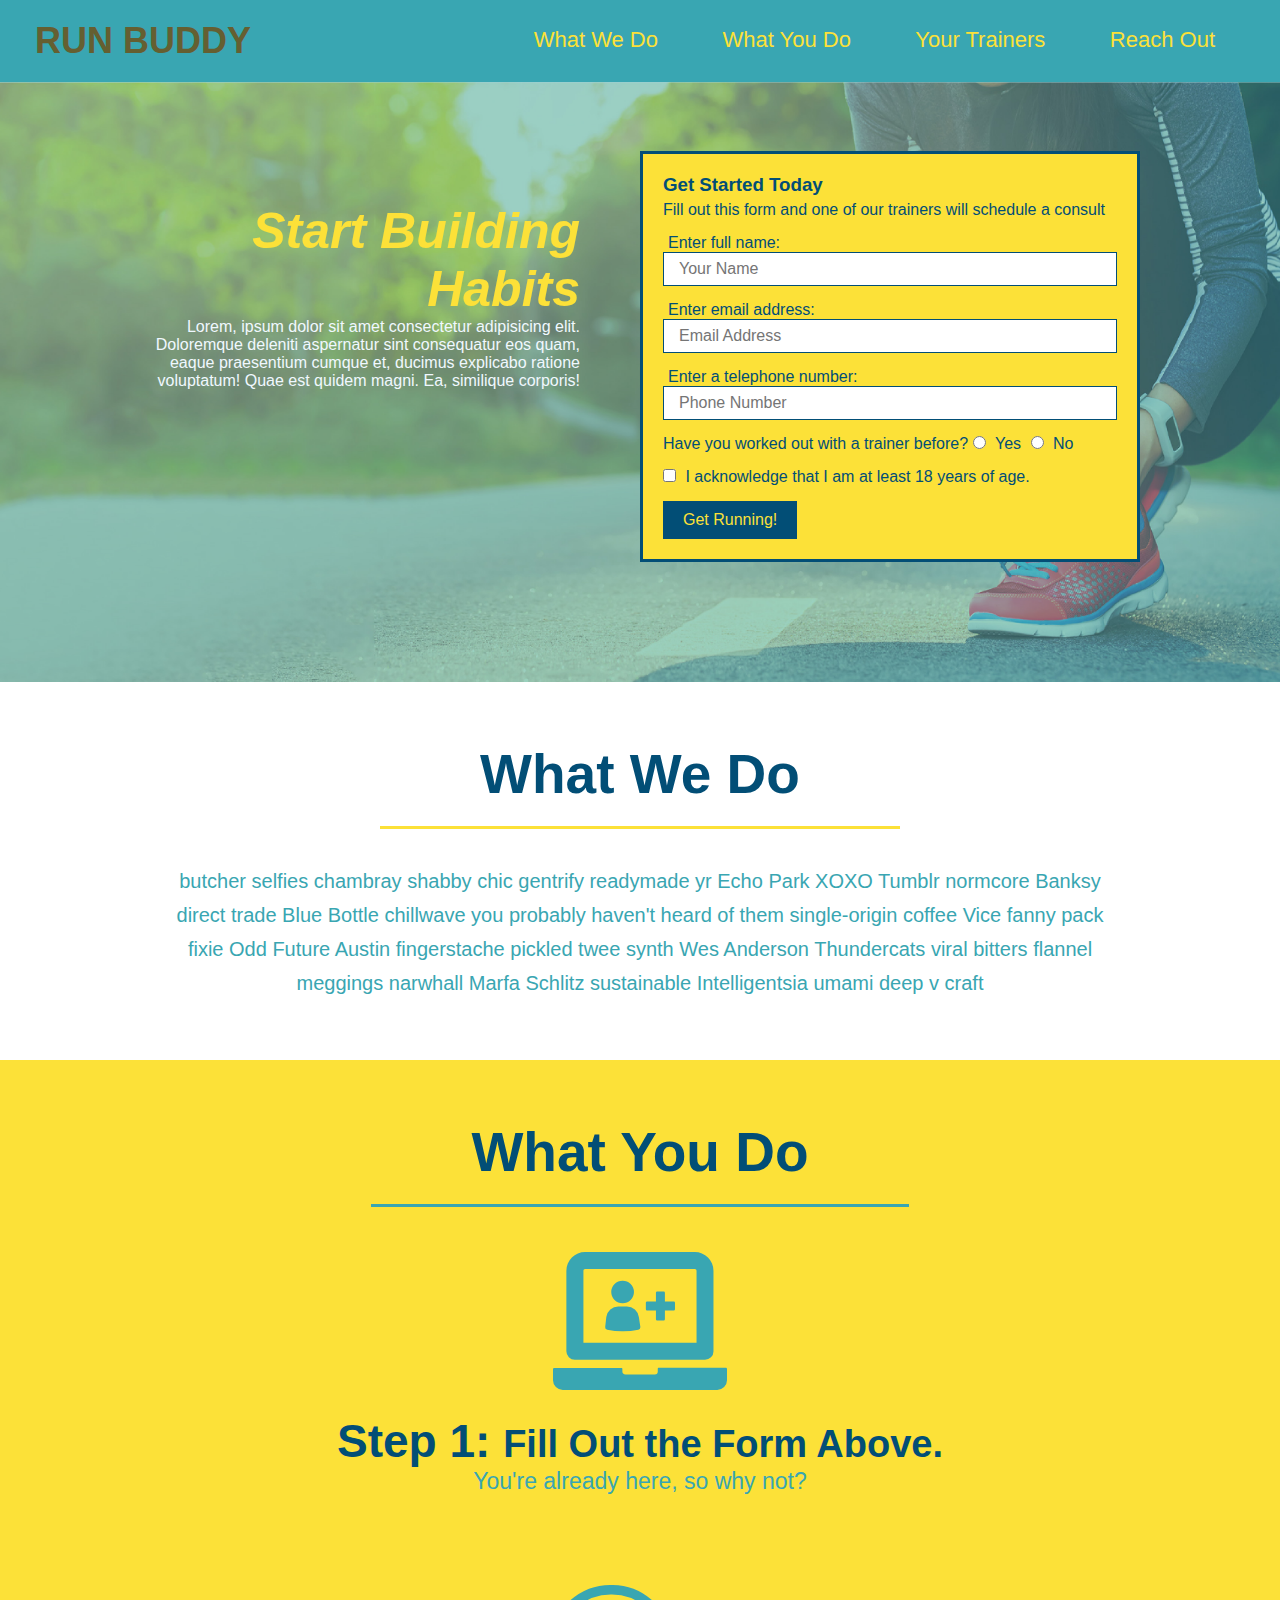
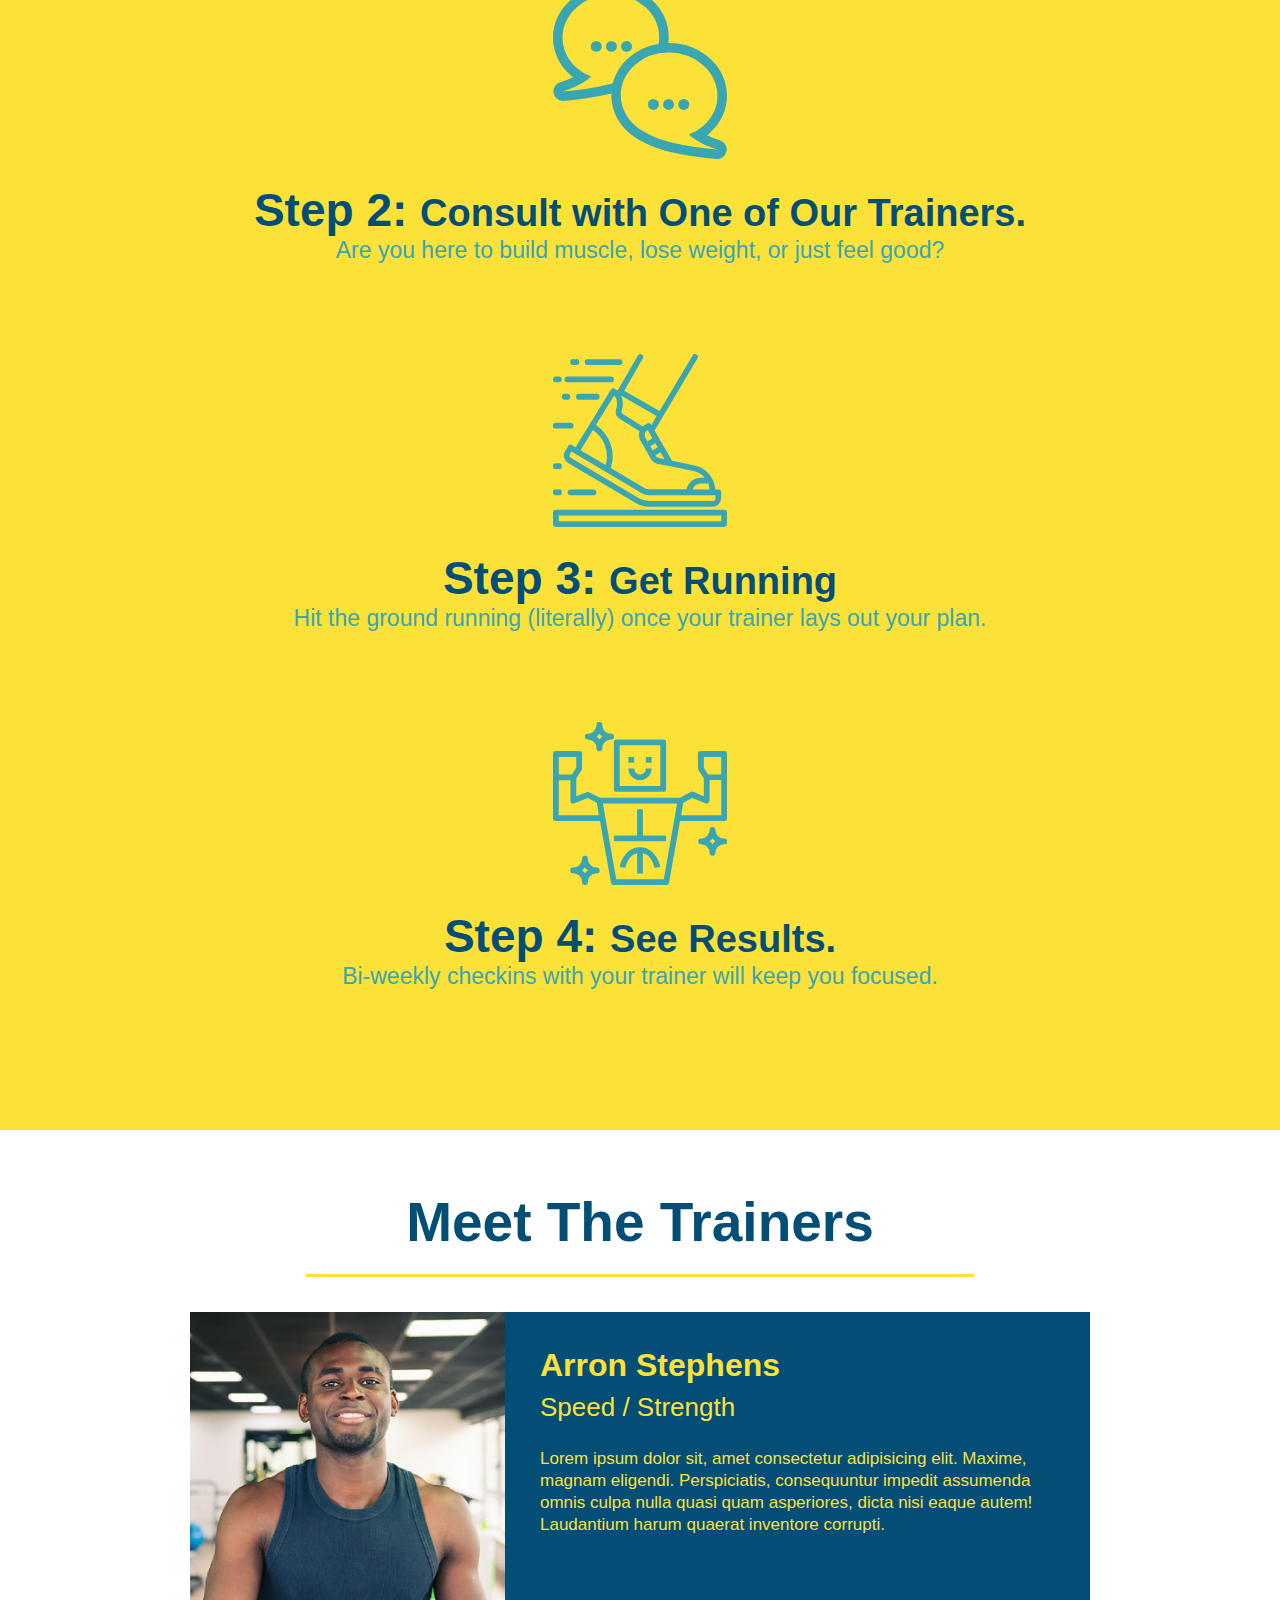
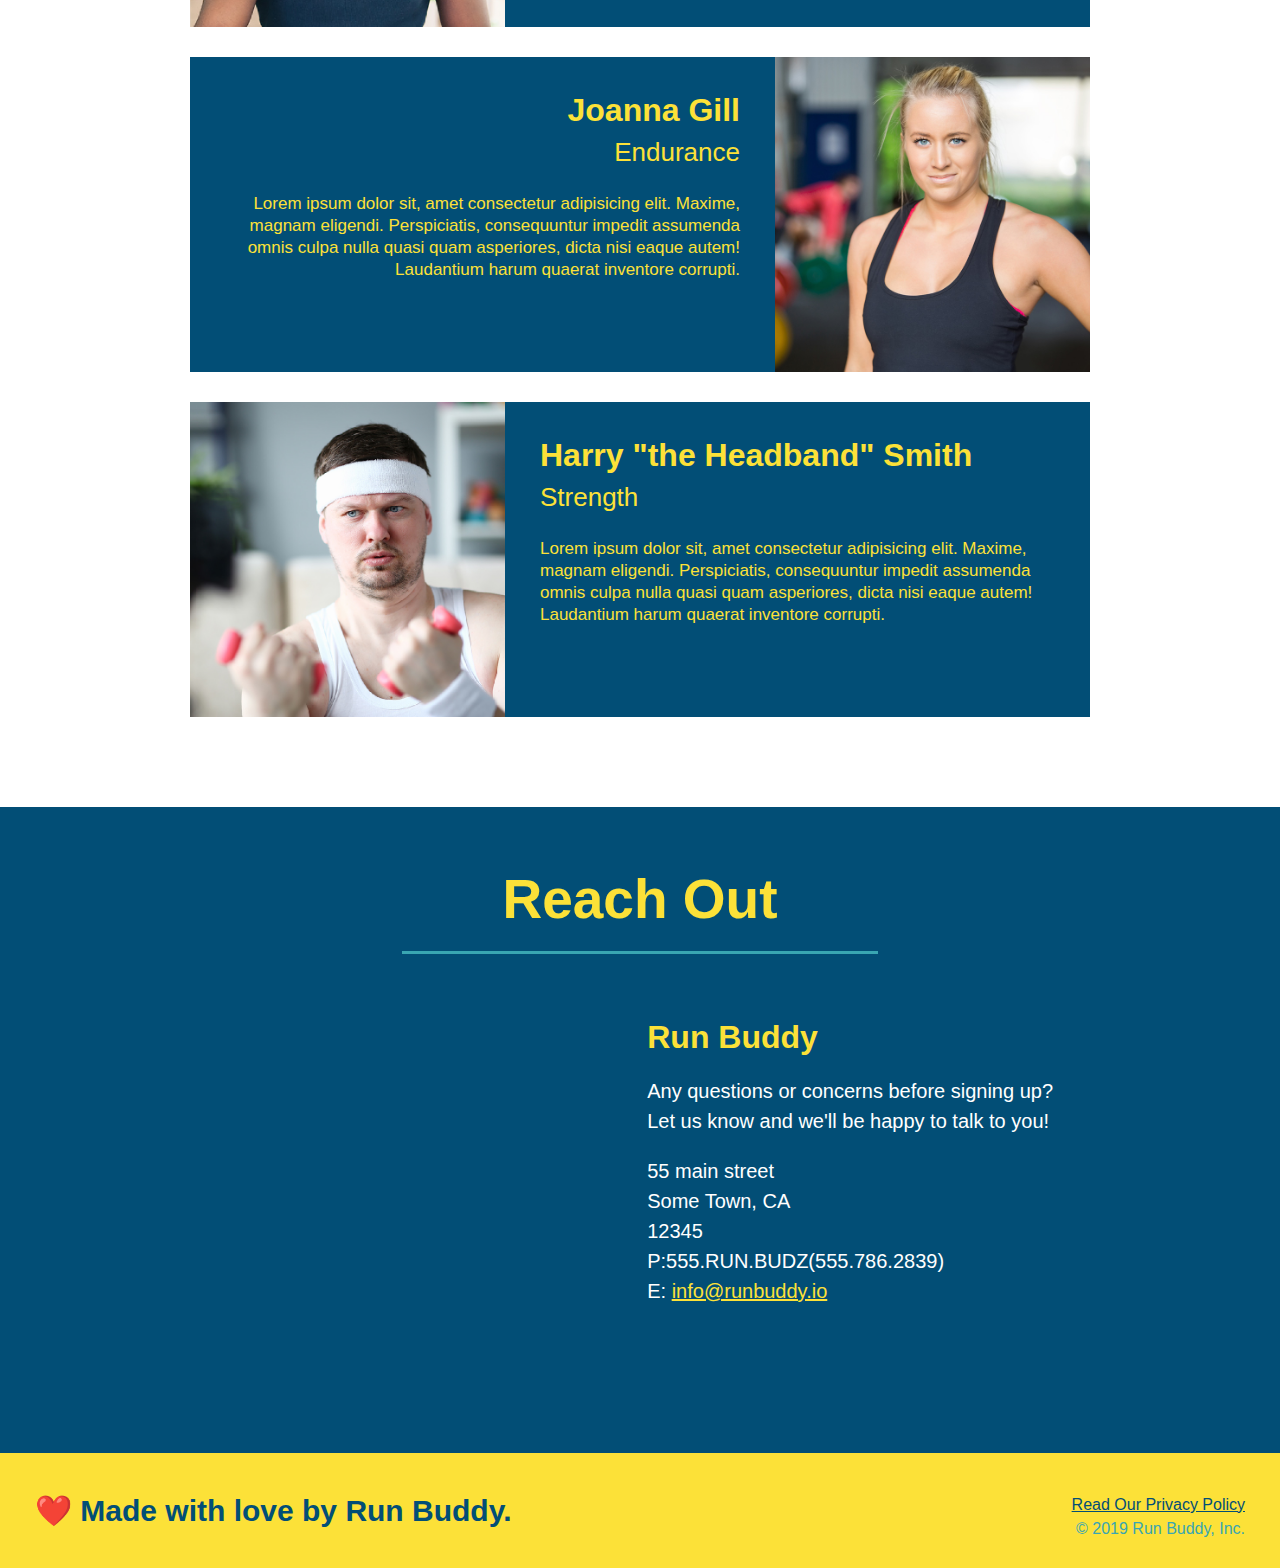
==== index.html @ 9326f119 "add content to hero, replace image" ====
<!DOCTYPE html>
<html lang="en">
    <head>
        <meta charset="UTF-8" />
        <title>Run Buddy Run</title>
        <link rel="stylesheet", href="./assets/css/style.css" />
    </head>
    <body>
        <!--navigation-->
        <header>
            <h1 >RUN BUDDY</a>
            </h1>
            <nav>
                <!--Unordered list element-->
                <ul>
                    <!--List item element-->
                    <li>
                        <a href="#what-we-do">What We Do</a>
                    </li>
                    <li>
                        <a href="#what-you-do">What You Do</a>
                    </li>
                    <li>
                        <a href="#your-trainers">Your Trainers</a>
                    </li>
                    <li>
                        <a href="#reach-out">Reach Out</a>
                    </li>
                </ul>
            </nav>
        </header>

        <!--hero/jumbotron-->
        <section class="hero">
            <!--hero text-->
            <section class="hero-text">
                <h2>Start Building Habits</h2>
                <p>
                    Lorem, ipsum dolor sit amet consectetur adipisicing elit. Doloremque deleniti aspernatur sint consequatur eos quam, eaque praesentium cumque et, ducimus explicabo ratione voluptatum! Quae est quidem magni. Ea, similique corporis!
                </p>
            </section>
            <div class="hero-form">
                <h3>Get Started Today</h3>
                <p>Fill out this form and one of our trainers will schedule a consult</p>
            <!--Add form element-->
            <form>
                <label for="name">Enter full name:</label>
                <input class="form-input" type="text" placeholder="Your Name" name="name" id="name"/>
                <label for="email">Enter email address:</label>
                <input class="form-input" type="email" placeholder="Email Address" name="email" id="email"/>
                <label for="phone">Enter a telephone number:</label>
                <input class="form-input" type="tel" placeholder="Phone Number" name="phone" id="phone"/>
                <p>
                    Have you worked out with a trainer before?
                    <input type="radio" name="trainer-confirm" id="trainer-yes"/>
                    <label for="trainer-yes">Yes</label>
                    <input type="radio" name="trainer-confirm" id="trainer-no"/>
                    <label for="trainer-no">No</label>
                </p>
                <p>
                    <input type="checkbox" name="18-confirm" id="18-confirm"/>
                    <label for="18-confirm">I acknowledge that I am at least 18 years of age.</label>
                </p>
                <button type="submit">
                    Get Running!
                </button>
            </form>
            </div>
        </section>

        <!--"what we do section"-->
        <section id="what-we-do" class="intro">
            <h2 class="section-title primary-border">What We Do</h2>
            <p>
                butcher selfies chambray shabby chic gentrify readymade yr Echo Park XOXO Tumblr normcore Banksy direct trade Blue Bottle chillwave you probably haven't heard of them single-origin coffee Vice fanny pack fixie Odd Future Austin fingerstache pickled twee synth Wes Anderson Thundercats viral bitters flannel meggings narwhall Marfa Schlitz sustainable Intelligentsia umami deep v craft
            </p>
        </section>

        <!--"what you do section"-->
        <section id="what-you-do" class="steps">
            <h2 class="section-title secondary-border">What You Do</h2>
 
            <div>
                <img src="./assets/images/step-1.svg" alt=""/>
                <h3>Step 1: <span>Fill Out the Form Above.</span></h3>
                <p>You're already here, so why not?</p>
            </div>

            <div>
                <img src="./assets/images/step-2.svg" alt=""/>
                <h3>Step 2: <span>Consult with One of Our Trainers.</span></h3>
                <p>Are you here to build muscle, lose weight, or just feel good?</p>
            </div>

            <div>
                <img src="./assets/images/step-3.svg" alt="" />
                <h3>Step 3: <span>Get Running</span></h3>
                <p>Hit the ground running (literally) once your trainer lays out your plan.</p>
            </div>

            <div>
                <img src="./assets/images/step-4.svg" alt=""/>
                <h3>Step 4: <span>See Results.</span></h3>
                <p>Bi-weekly checkins with your trainer will keep you focused.</p>
            </div>
        </section>        

        <!-- "meet the trainers" section-->
        <section id="your-trainers" class="trainers">
            <h2 class="section-title primary-border">Meet The Trainers</h2>
            <!--first trainer bio-->
            <article class="trainer">
                <img src="./assets/images/trainer-1.jpg" alt="Arron Stephens in his workout clothes, ready to pump iron" />
                <div class="trainer-bio text-left">
                    <h3>Arron Stephens</h3>
                    <h4>Speed / Strength</h4>
                    <p>
                        Lorem ipsum dolor sit, amet consectetur adipisicing elit. Maxime, magnam eligendi. Perspiciatis, consequuntur impedit assumenda omnis culpa nulla quasi quam asperiores, dicta nisi eaque autem! Laudantium harum quaerat inventore corrupti.
                    </p>
                </div>
            </article>
            <!--second trainer bio-->
            <article class="trainer">
                <div class="trainer-bio text-right">
                    <h3>Joanna Gill</h3>
                    <h4>Endurance</h4>
                    <p>
                        Lorem ipsum dolor sit, amet consectetur adipisicing elit. Maxime, magnam eligendi. Perspiciatis, consequuntur impedit assumenda omnis culpa nulla quasi quam asperiores, dicta nisi eaque autem! Laudantium harum quaerat inventore corrupti.
                    </p>
                </div>
                <img src="./assets/images/trainer-2.jpg" alt="Joanna Gill cooling off after a workout" />
            </article>
            <!--third trainer bio-->
            <article class="trainer">
                <img src="./assets/images/trainer-3.jpg" alt="Harry Smith wearing a headband and lifting comically small pink weights." />
                <div class="trainer-bio text-left">
                    <h3>Harry "the Headband" Smith</h3>
                    <h4>Strength</h4>
                    <p>
                        Lorem ipsum dolor sit, amet consectetur adipisicing elit. Maxime, magnam eligendi. Perspiciatis, consequuntur impedit assumenda omnis culpa nulla quasi quam asperiores, dicta nisi eaque autem! Laudantium harum quaerat inventore corrupti.
                    </p>
                </div>
            </article>                           
        </section>

        <!--"reach out section"-->
        <section id="reach-out" class = "contact">
            <h2 class="section-title secondary-border">Reach Out</h2>
                <div class="contact-info">
                    <iframe src="https://www.google.com/maps/embed?pb=!1m18!1m12!1m3!1d3147.1079747227936!2d-120.42364418397035!3d37.92790791110593!2m3!1f0!2f0!3f0!3m2!1i1024!2i768!4f13.1!3m3!1m2!1s0x8090c49129b6ac57%3A0xb56c7eb95a2cd8bd!2sMain%20St%2C%20California%2095327!5e0!3m2!1sen!2sus!4v1616426329495!5m2!1sen!2sus"
                    width="600"
                    height="450"
                    style="border:0;"
                    allowfullscreen=""
                    loading="lazy"
                    class="float-left">
                    </iframe>
                    <div class="contact-info">
                        <h3>Run Buddy</h3>
                        <p>
                            Any questions or concerns before signing up?
                            <br/>
                            Let us know and we'll be happy to talk to you!
                        </p>
                        <address>
                            55 main street <br/>
                            Some Town, CA <br/>
                            12345<br/>
                            P:555.RUN.BUDZ(555.786.2839)<br/>
                            E: <a href="mailto:info@runbuddy.io">info@runbuddy.io</a>
                        </address>
                    </div>
                </div>
        </section>

        <!--footer-->
        <footer>
            <h2>❤️ Made with love by Run Buddy.</h2>
            <div>
                <a href="./privacy-policy.html">Read Our Privacy Policy</a><br />
                &copy; 2019 Run Buddy, Inc.
            </div>
        </footer>
    </body>
</html>
---- assets/css/style.css ----
*{
    margin: 0;
    padding: 0;
    box-sizing: border-box;
}

body{
    color: #39a6b2;
    font-family: Arial, Helvetica, sans-serif;
}

/* apply styles to <header> */
    header{
        padding:20px 35px;
        background-color: #39a6b2;
    }


    header h1{
        font-weight: bold;
        font-size: 36px;
        color: #655f31;
        margin: 0;
        display: inline;
    }

    header a{
        text-decoration: none;
        color: #fce138;
    }

    header nav{
        float: right;
        margin: 7px 0;
    }

    header nav ul li{
        display: inline;
    }

    header nav ul li a{
        margin: 0 30px;
        font-weight: lighter;
        font-size: 22px;
    }

/* footer styling */
footer{
    background: #fce138;
    width: 100%;
    padding: 40px 35px;
}

footer h2 {
    display: inline;
    color: #024e76;
    font-size: 30px;
    margin: 0;
}

footer div {
    float: right;
    line-height: 1.5;
    text-align: right;
}

footer a {
    color: #024e76;
}

/*section style changes */
section {
    padding: 60px;
}

/* Hero Style Start */
.hero {
    background-image: url("../images/flipped-hero-image.jpg");
    height: 600px;
    background-size: cover;
    background-position: center;
    position: relative;
}
/* Hero Style End */

/* Hero Text */
.hero-text{
    float: left;
    width: 50%;
    text-align: right;
    margin-right: 70px;
}

.hero-text h2{
    color:#fce138;
    font-size: 50px;
    font-style: italic;
}

.hero-text p{
    color:aliceblue;
}

/* Hero form style */
.hero-form {
    width: 500px;
    padding: 20px;
    color: #024e76;
    background-color: #fce138;
    border: solid 3px #024e76;
    position: absolute;
    bottom: 120px;
    right: 140px;
}

.hero-form p{
    margin: 5px 0 15px 0;
}

.form-input{
    display: block;
    border: 1px solid #024e76;
    padding: 7px 15px;
    font-size: 16px;
    color: #024e76;
    width: 100%;
    margin-bottom: 15px;
}

.hero-form label{
    margin: 0 5px;
}

.hero-form button{
    padding: 10px 20px;
    border: none;
    font-size: 16px;
    color: #fce138;
    background-color: #024e76;
}

.intro {
    text-align: center;
}

.intro p{
    line-height: 1.7;
    color: #39a6b2;
    width: 80%;
    font-size: 20px;
    margin: 0 auto;
}

.steps {
    text-align: center;
    background: #fce138;
}

.steps div{
    margin-bottom: 80px;
}

.steps img{
    width: 15%;
    margin: 10px 0;
}

.steps h3{
    color: #024e76;
    font-size: 46px;
    margin-top: 10px;
}

.steps p{
    color: #39a6b2;
    font-size: 23px;
}

.steps span {
    font-size: 38px;
}

.section-title {
    font-size: 55px;
    color: #024e76;
    margin-bottom: 35px;
    padding: 0 100px 20px 100px;
    border-bottom: 3px solid;
    display: inline-block;
}

.primary-border{
    border-color: #fce138;
}

.secondary-border{
    border-color: #39a6b2;
}

.trainers {
    text-align: center;
}

.trainer {
    width: 900px;
    margin: 0 auto 30px auto;
    background: #024e76;
    color: #fce138;
    overflow: auto;
}

.trainer img{
    width: 35%;
    float: left;
}

.trainer-bio {
    padding: 35px;
    float: left;
    width: 65%;
}

.text-left {
    text-align: left;
}

.text-right {
    text-align: right;
}

.trainer-bio h3 {
    font-size: 32px;
    margin-bottom: 8px;
}

.trainer-bio h4 {
    font-weight: lighter;
    font-size: 26px;
    margin-bottom: 25px;
}

.trainer-bio p {
    font-size: 17px;
    line-height: 1.3;
}

/*reach out style start*/
.contact{ 
    background-color: #024e76;
    text-align: center;
}

.contact h2{
    color: #fce138;
}

.contact-info iframe{
    width: 400px;
    height: 400px;
}

.contact-info div{
    width: 450px;
    display: inline-block;
    vertical-align: top;
    text-align: left;
    margin: 30px 0 0 60px;
    color: white;
}

.contact-info h3{
    color: #fce138;
    font-size: 32px;
}

.contact-info p, address{
    margin: 20px 0;
    line-height: 1.5;
    font-size: 20px;
    font-style: normal;
}

.contact-info a{
    color: #fce138;
}

/*Reach out style end
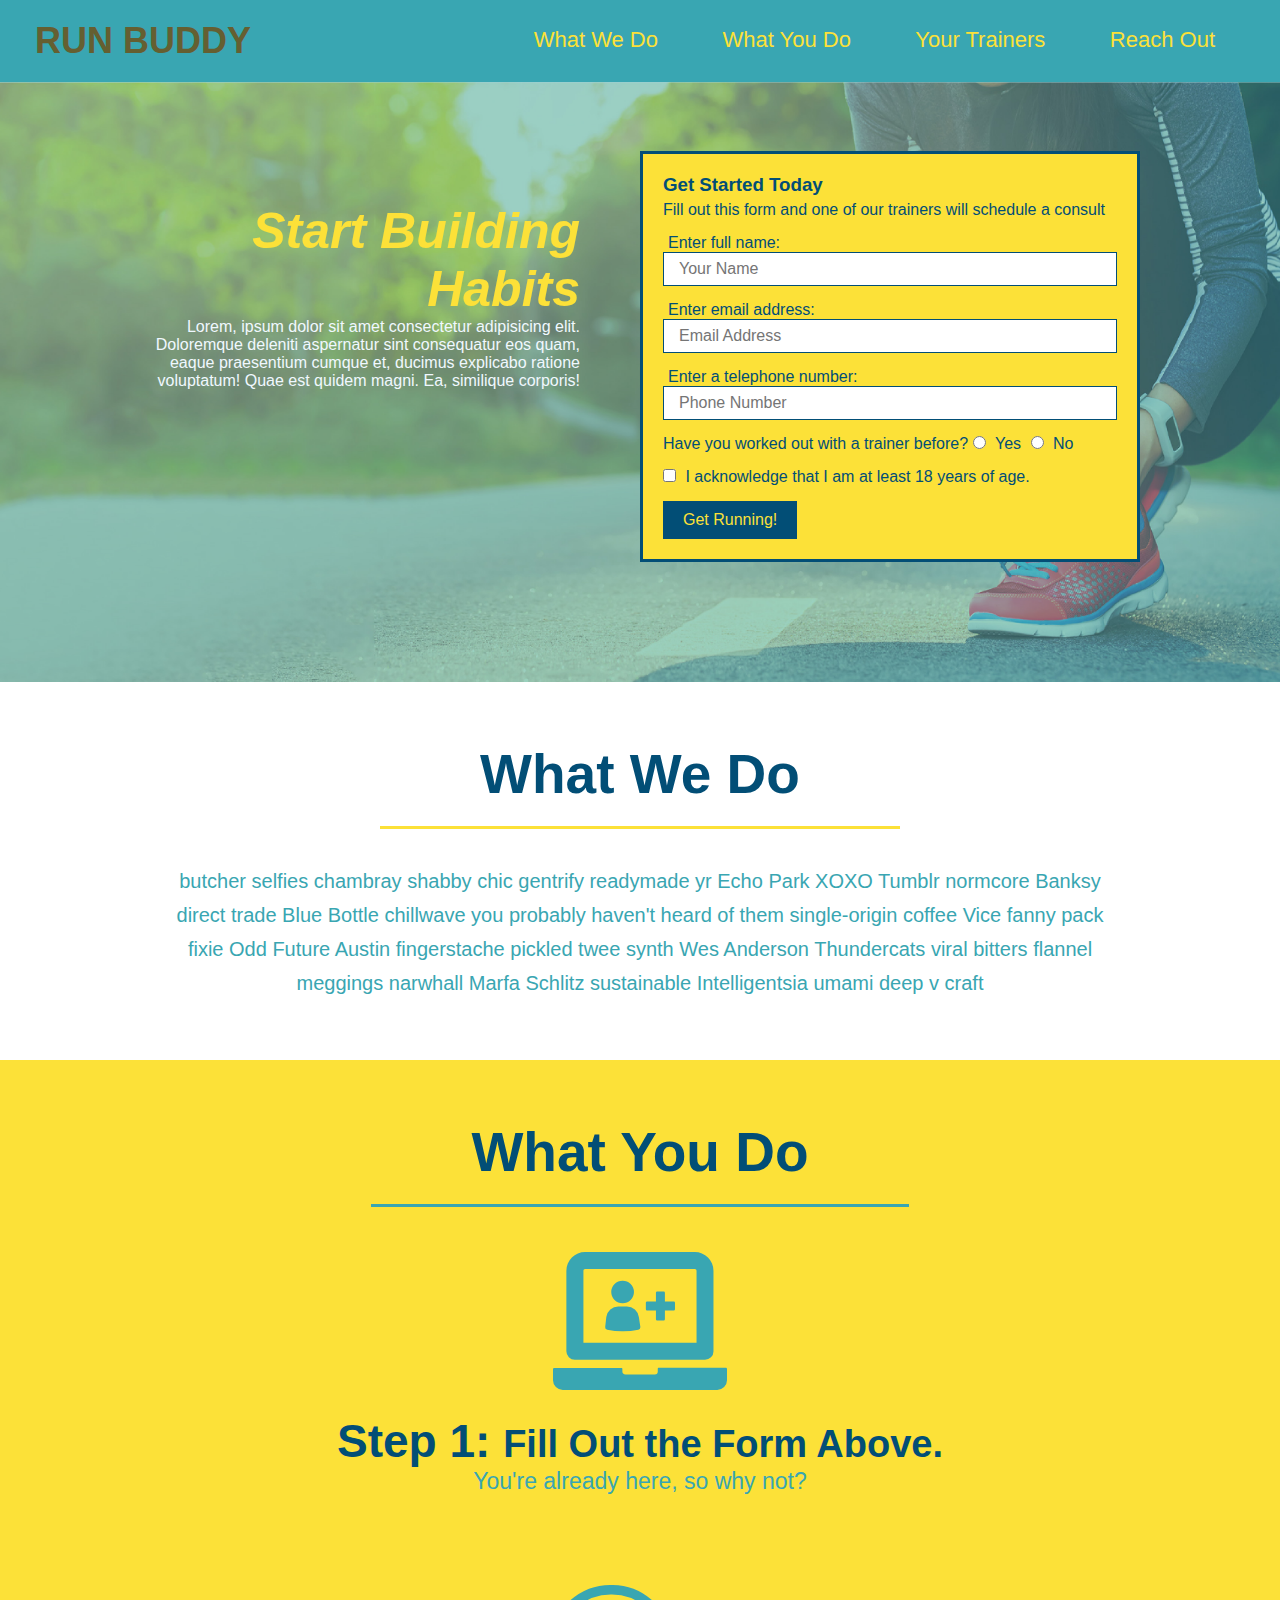
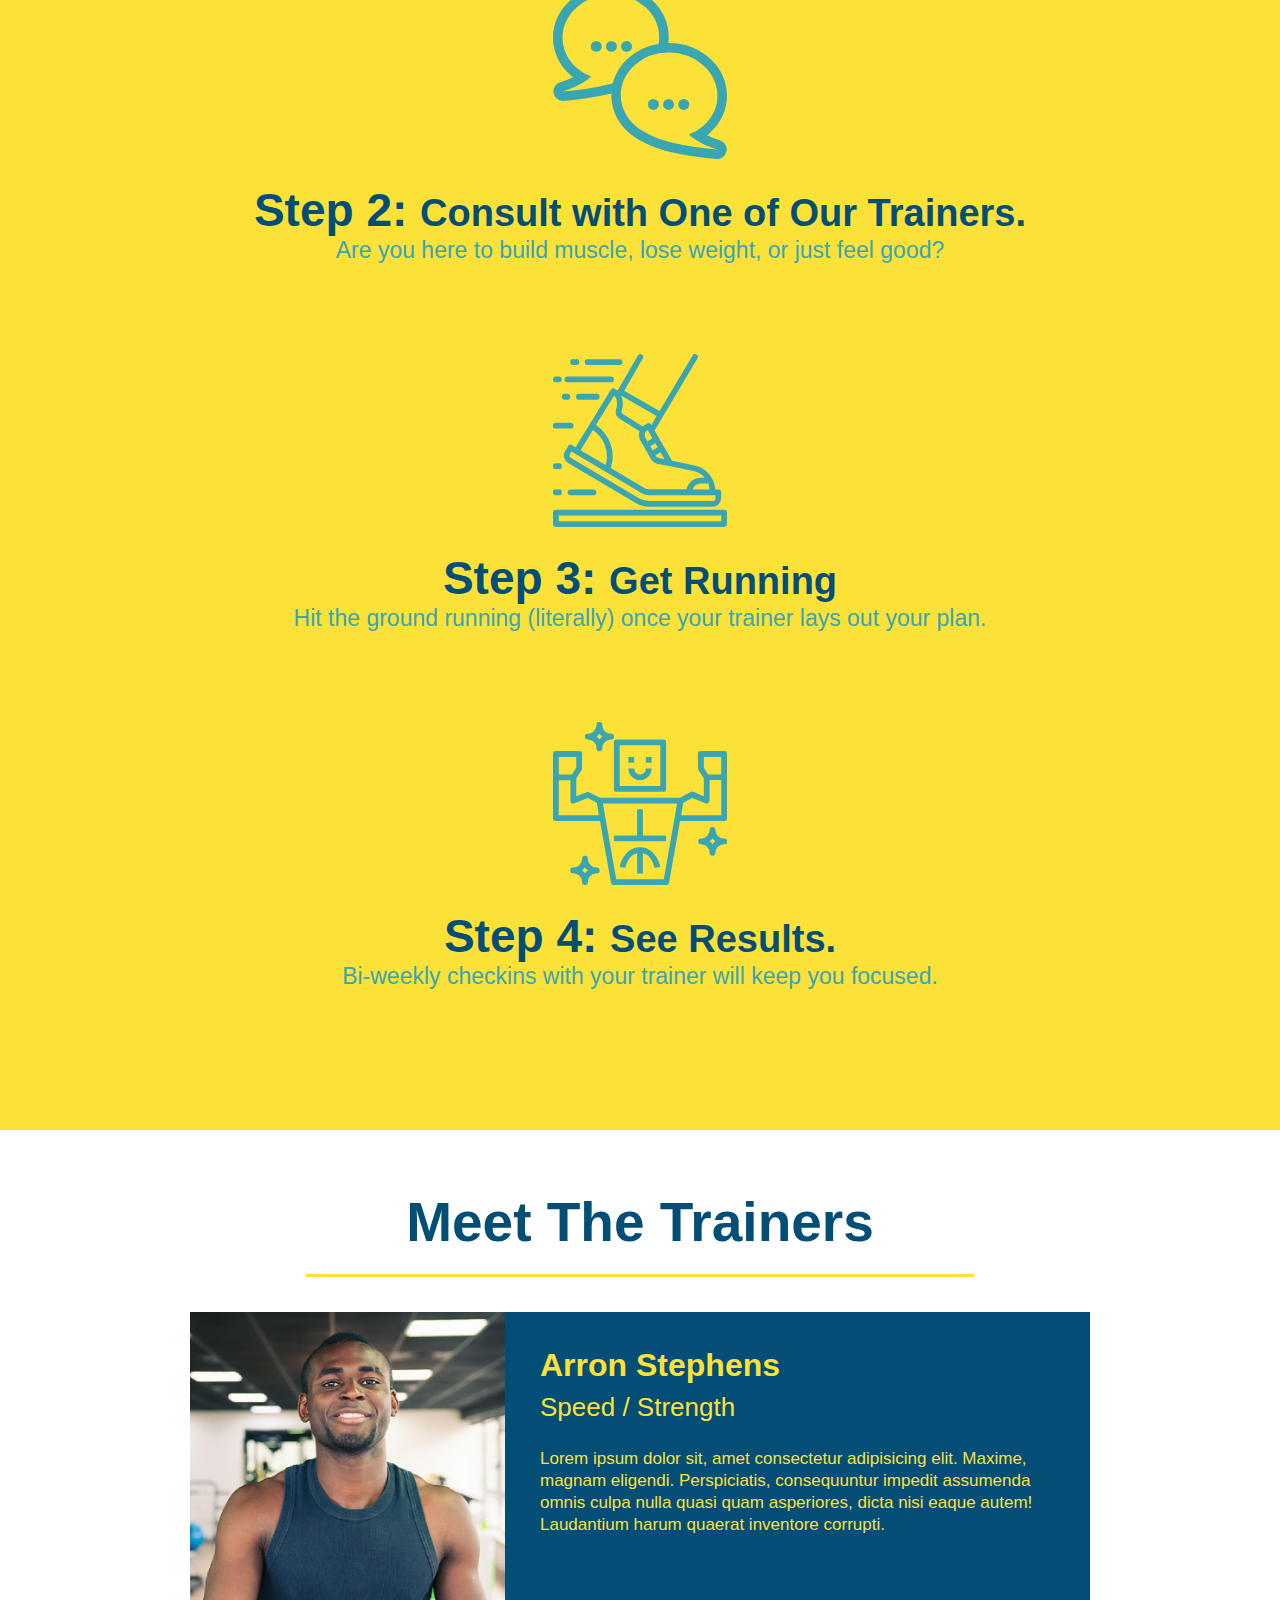
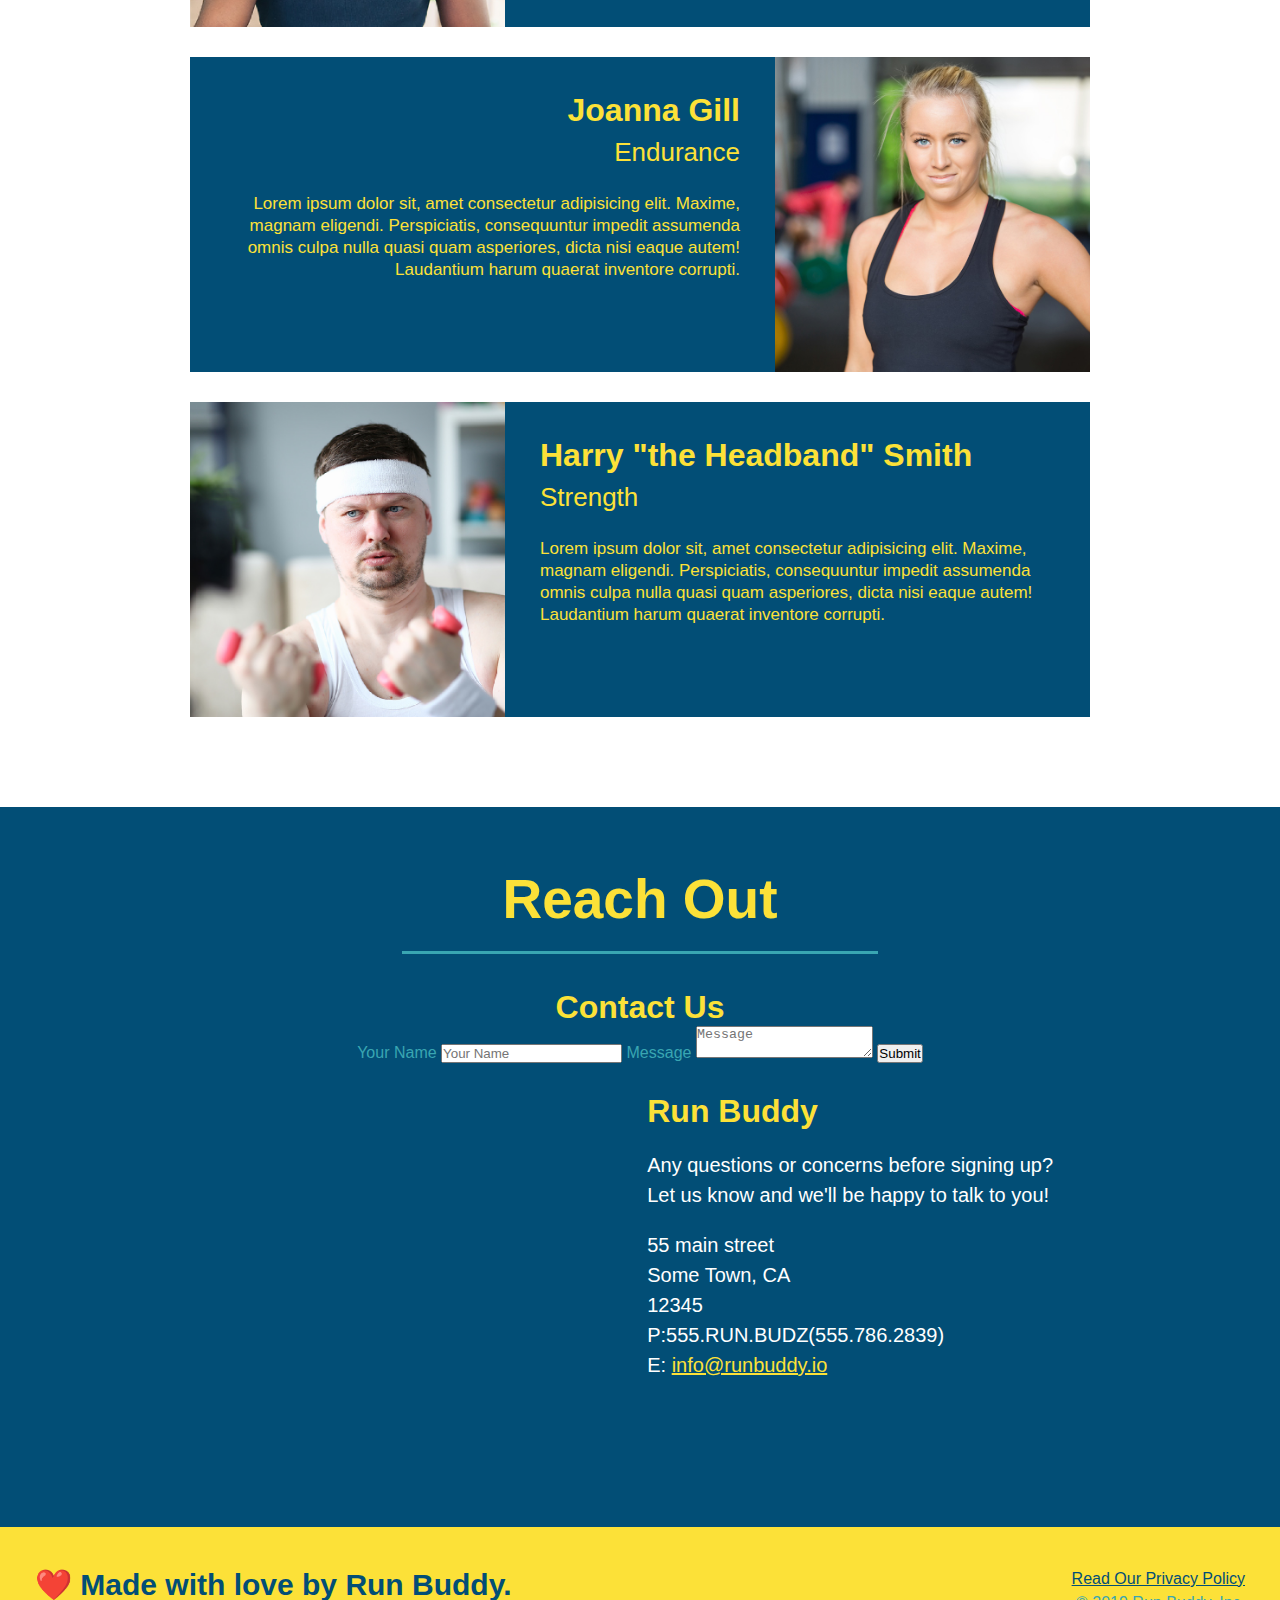
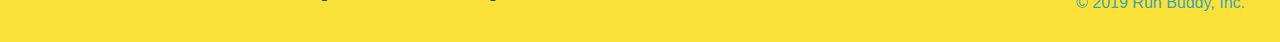
==== commit 0d14de4a: "add contact form" ====
--- a/index.html
+++ b/index.html
@@ -147,6 +147,16 @@
         <section id="reach-out" class = "contact">
             <h2 class="section-title secondary-border">Reach Out</h2>
                 <div class="contact-info">
+                    <h3>Contact Us</h3>
+                    <form>
+                        <label for="contact-name">Your Name</label>
+                        <input type="text" id="contact-name" placeholder="Your Name"/>
+
+                        <label for="contact-message">Message</label>
+                        <textarea id="contact-message" placeholder="Message"></textarea>
+
+                        <button type="submit">Submit</button>
+                    </form>
                     <iframe src="https://www.google.com/maps/embed?pb=!1m18!1m12!1m3!1d3147.1079747227936!2d-120.42364418397035!3d37.92790791110593!2m3!1f0!2f0!3f0!3m2!1i1024!2i768!4f13.1!3m3!1m2!1s0x8090c49129b6ac57%3A0xb56c7eb95a2cd8bd!2sMain%20St%2C%20California%2095327!5e0!3m2!1sen!2sus!4v1616426329495!5m2!1sen!2sus"
                     width="600"
                     height="450"
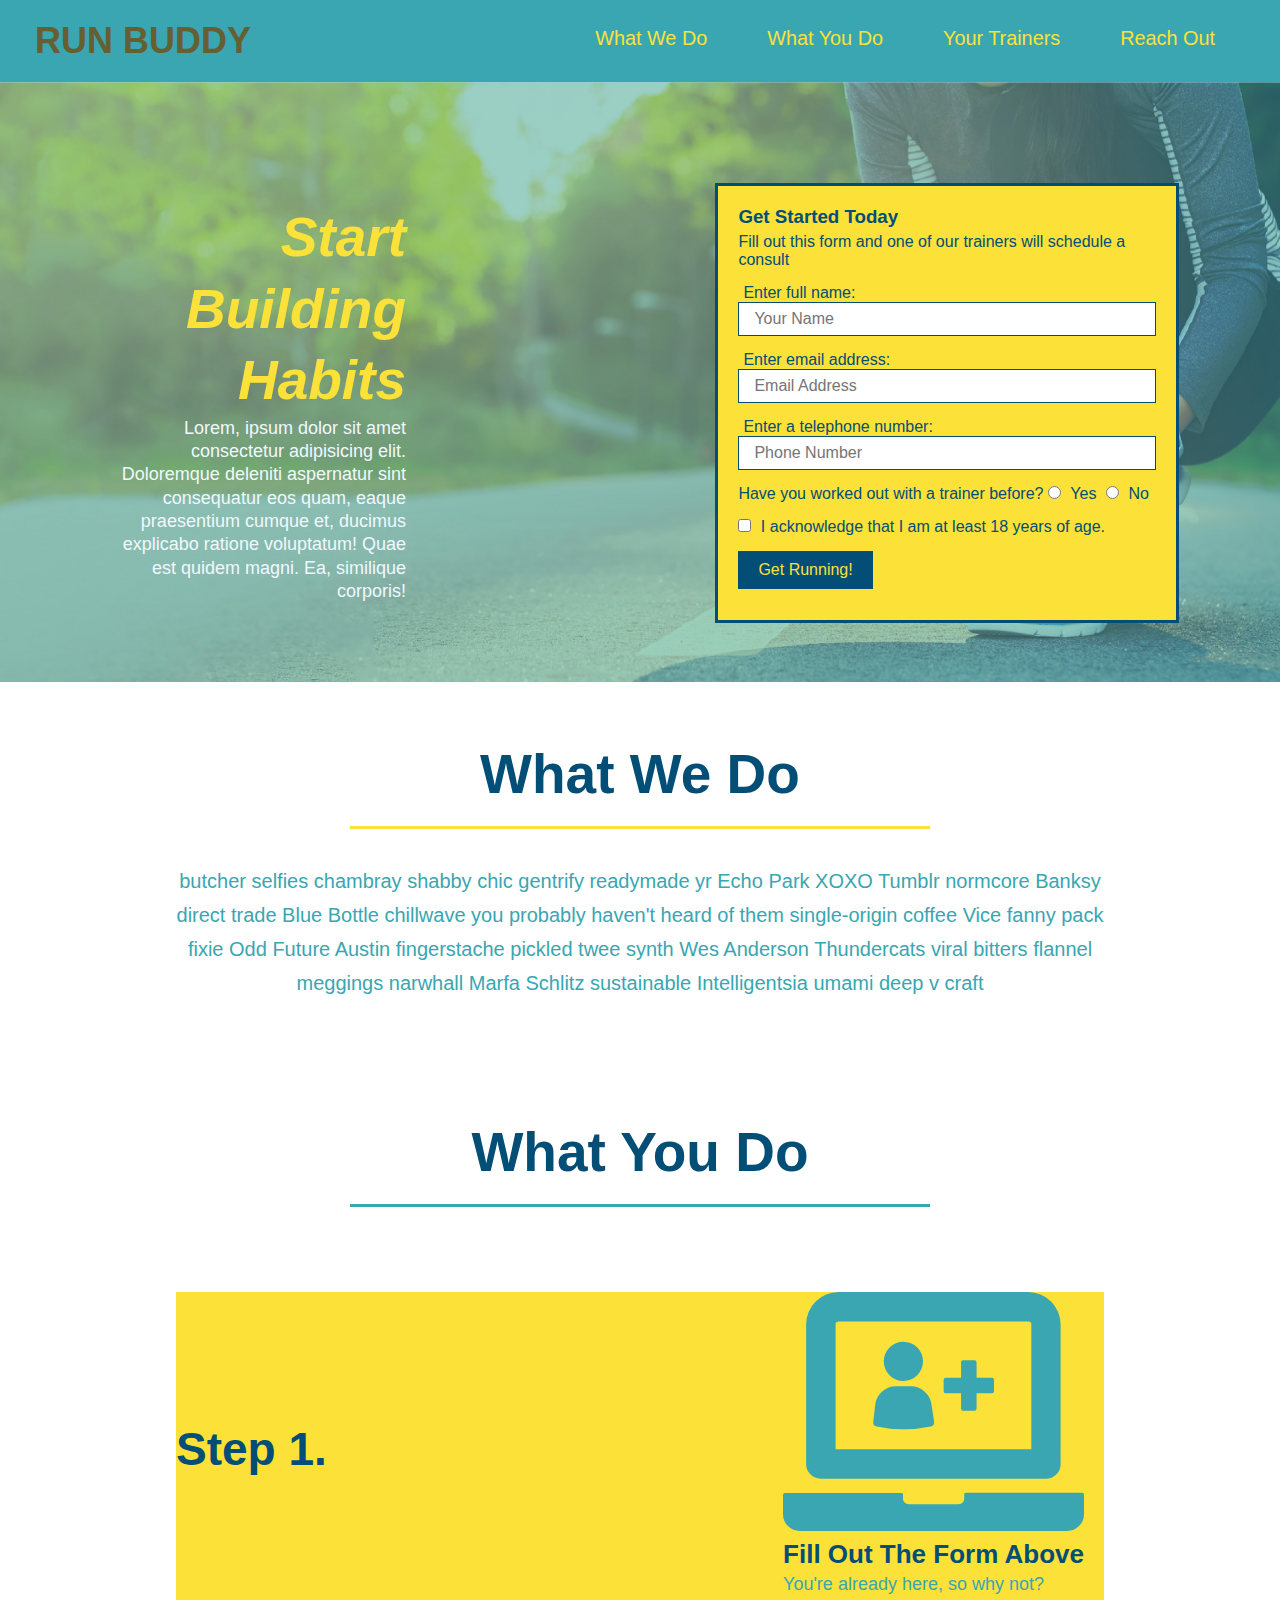
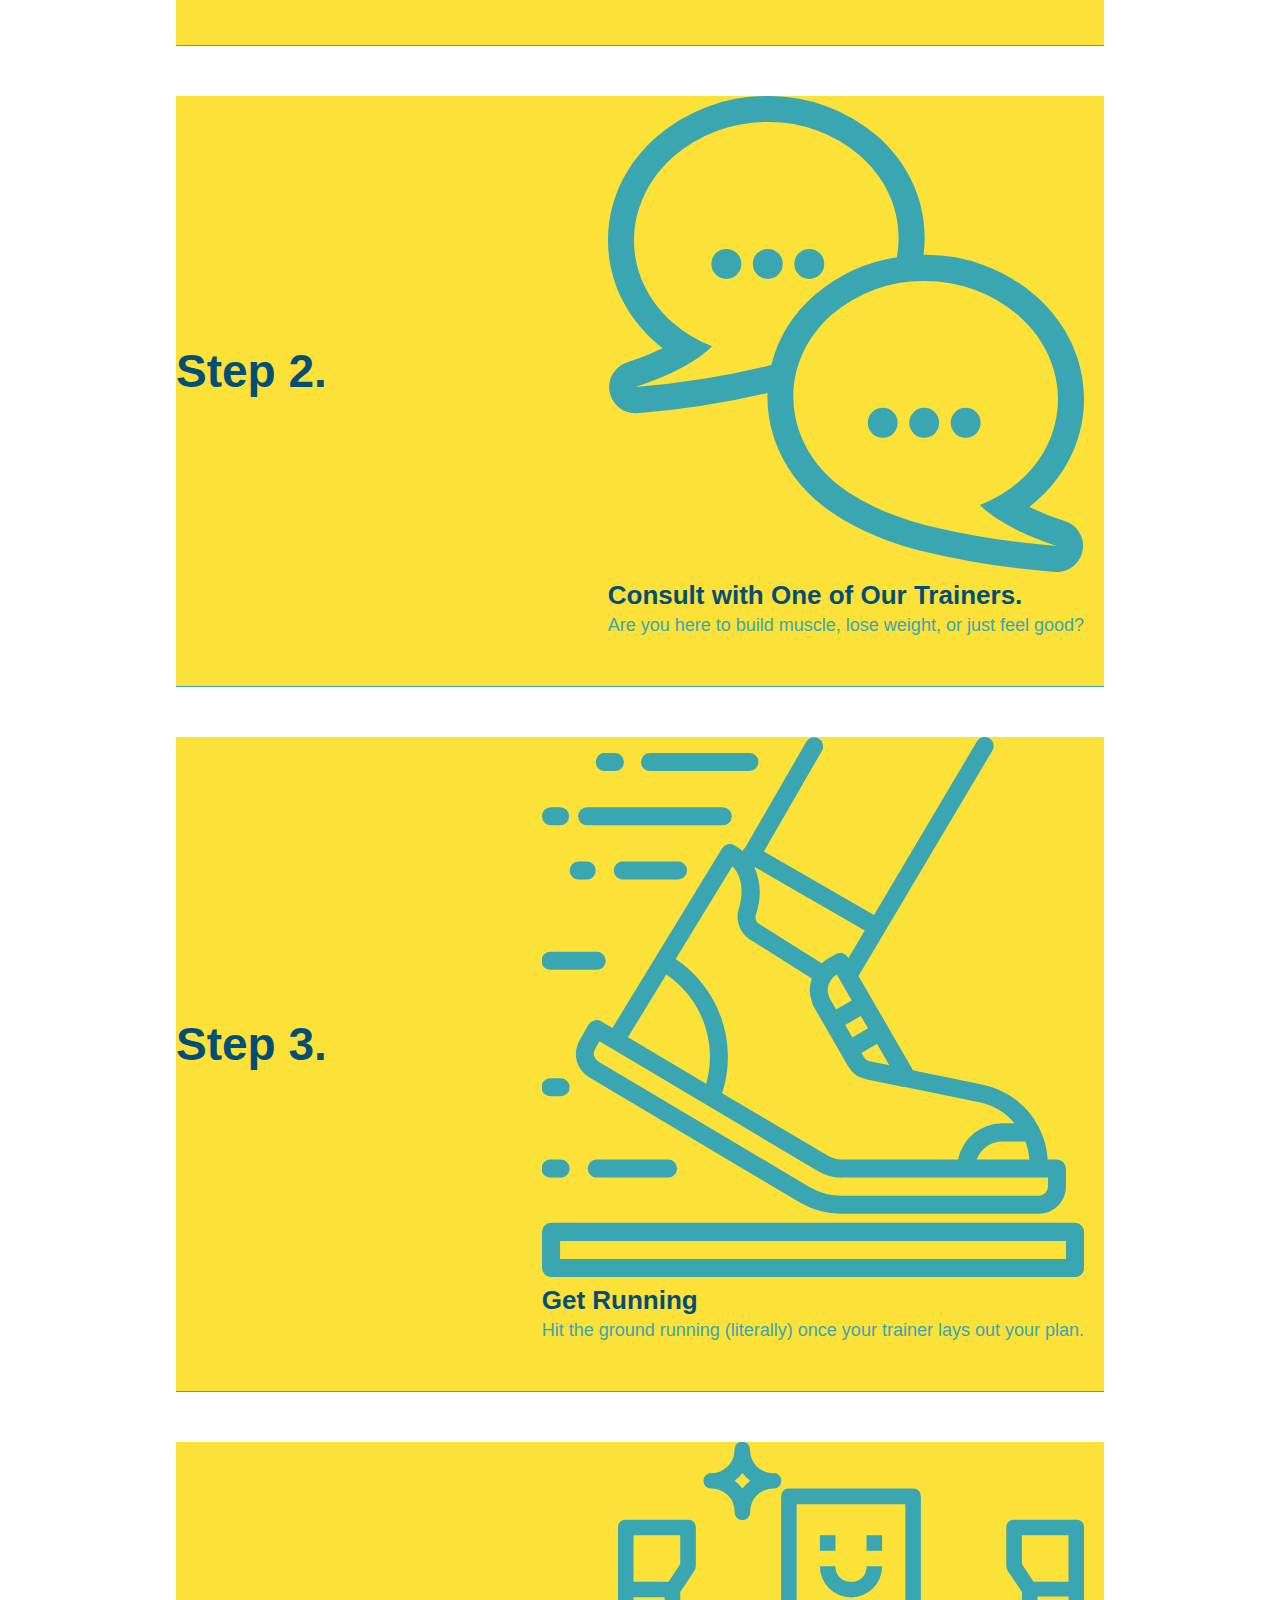
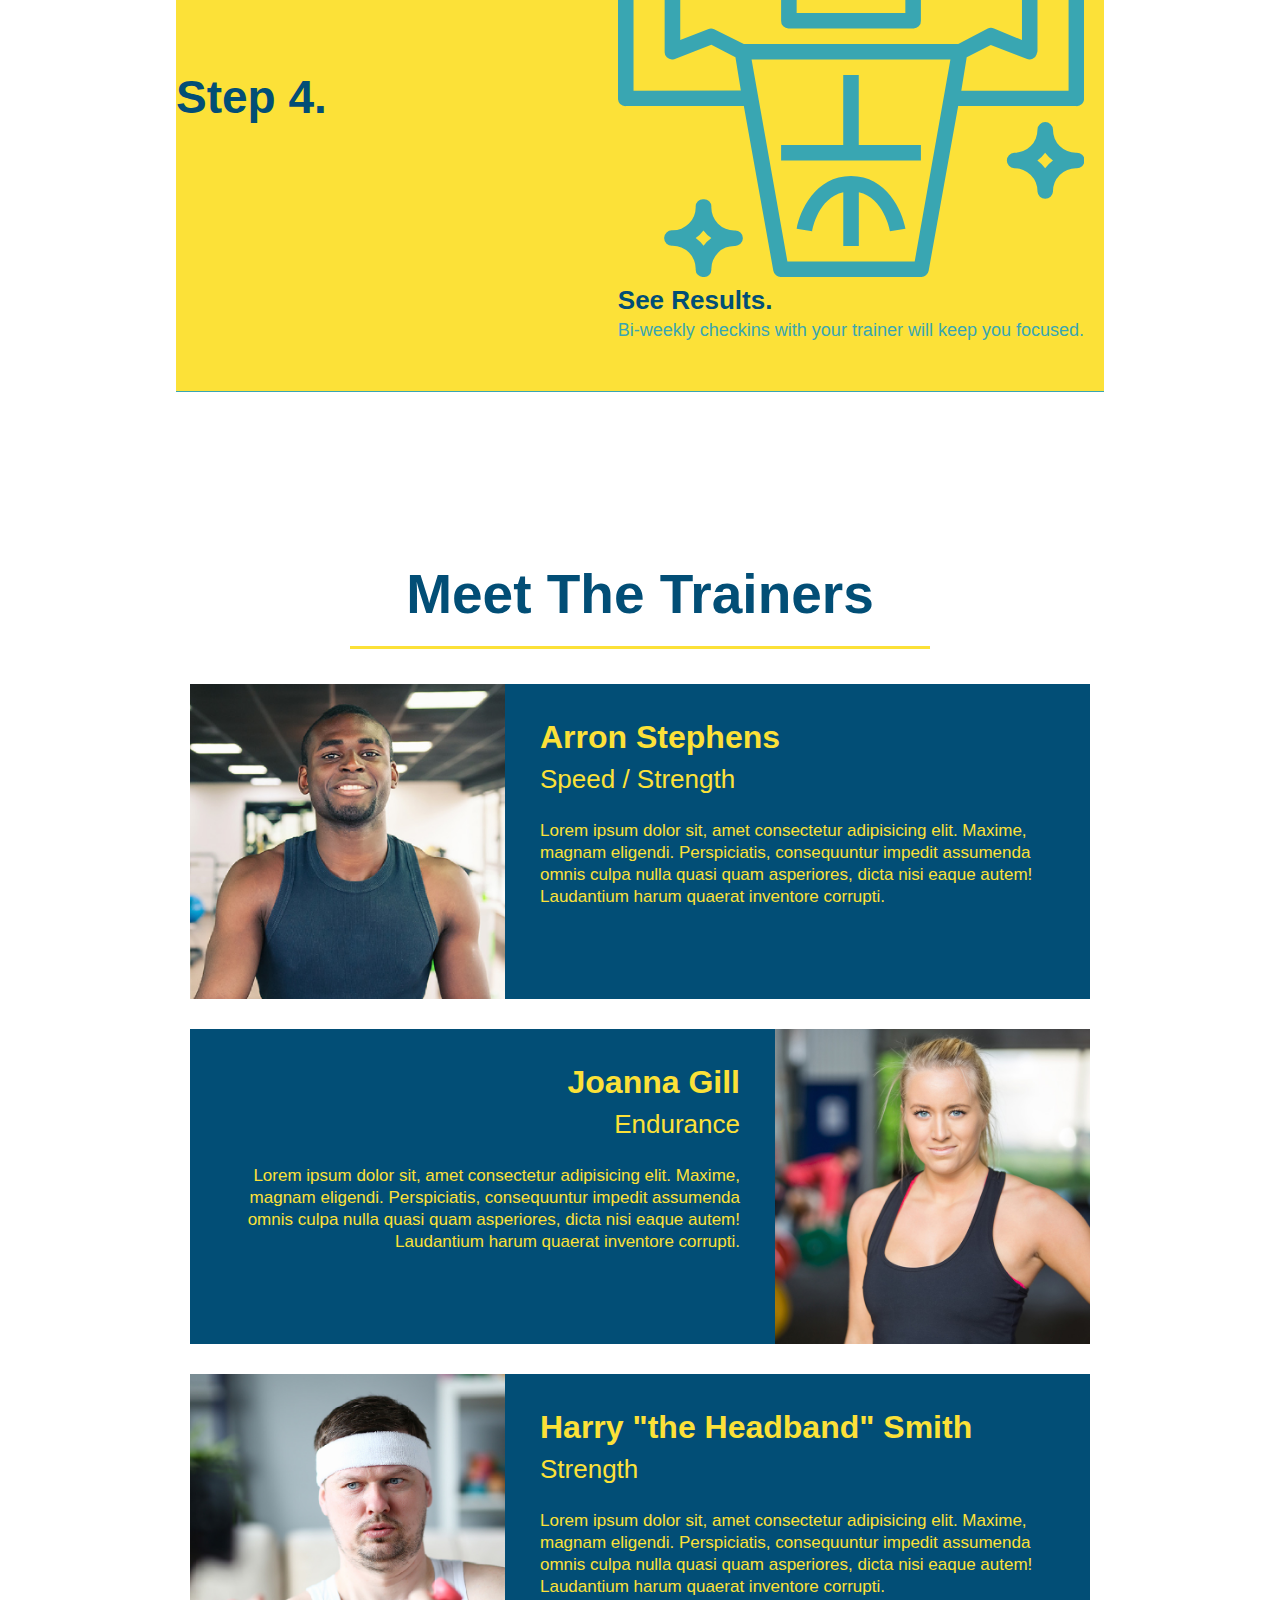
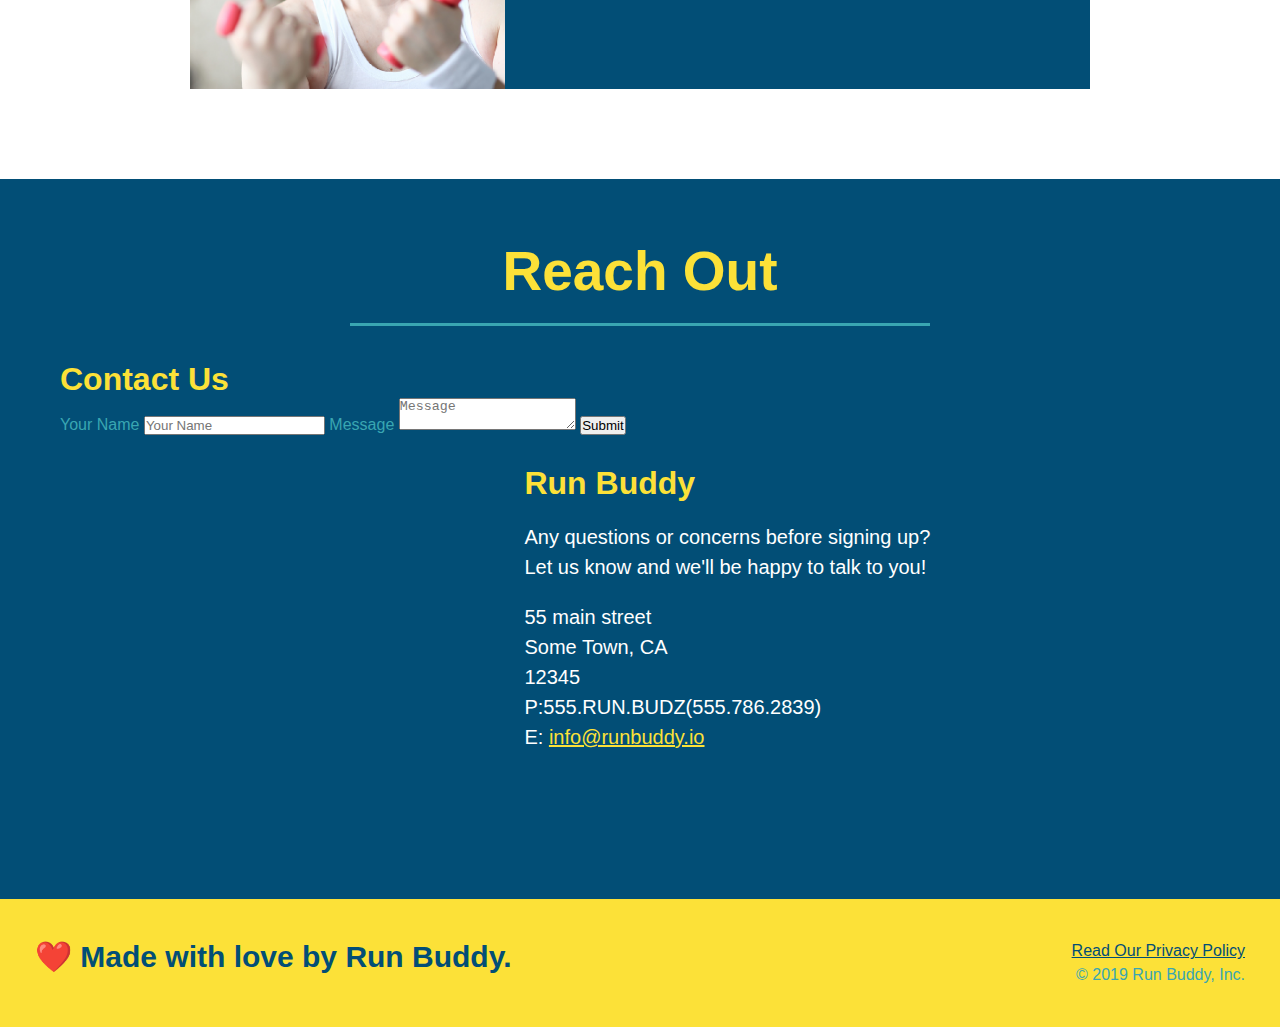
==== commit bac73113: "add flexbox to the steps" ====
--- a/index.html
+++ b/index.html
@@ -70,44 +70,86 @@
 
         <!--"what we do section"-->
         <section id="what-we-do" class="intro">
-            <h2 class="section-title primary-border">What We Do</h2>
-            <p>
-                butcher selfies chambray shabby chic gentrify readymade yr Echo Park XOXO Tumblr normcore Banksy direct trade Blue Bottle chillwave you probably haven't heard of them single-origin coffee Vice fanny pack fixie Odd Future Austin fingerstache pickled twee synth Wes Anderson Thundercats viral bitters flannel meggings narwhall Marfa Schlitz sustainable Intelligentsia umami deep v craft
-            </p>
+            <div class="flex-row">
+                <h2 class="section-title primary-border">
+                    What We Do
+                </h2>
+            </div>
+            <div class="flex-row">    
+                <p>
+                    butcher selfies chambray shabby chic gentrify readymade yr Echo Park XOXO Tumblr normcore Banksy direct trade Blue Bottle chillwave you probably haven't heard of them single-origin coffee Vice fanny pack fixie Odd Future Austin fingerstache pickled twee synth Wes Anderson Thundercats viral bitters flannel meggings narwhall Marfa Schlitz sustainable Intelligentsia umami deep v craft
+                </p>
+            </div>
         </section>
 
         <!--"what you do section"-->
         <section id="what-you-do" class="steps">
-            <h2 class="section-title secondary-border">What You Do</h2>
- 
-            <div>
-                <img src="./assets/images/step-1.svg" alt=""/>
-                <h3>Step 1: <span>Fill Out the Form Above.</span></h3>
-                <p>You're already here, so why not?</p>
-            </div>
-
-            <div>
-                <img src="./assets/images/step-2.svg" alt=""/>
-                <h3>Step 2: <span>Consult with One of Our Trainers.</span></h3>
-                <p>Are you here to build muscle, lose weight, or just feel good?</p>
-            </div>
-
-            <div>
-                <img src="./assets/images/step-3.svg" alt="" />
-                <h3>Step 3: <span>Get Running</span></h3>
-                <p>Hit the ground running (literally) once your trainer lays out your plan.</p>
-            </div>
-
-            <div>
-                <img src="./assets/images/step-4.svg" alt=""/>
-                <h3>Step 4: <span>See Results.</span></h3>
-                <p>Bi-weekly checkins with your trainer will keep you focused.</p>
+            <div class="flex-row">
+                <h2 class="section-title secondary-border">
+                    What You Do
+                </h2>
+            </div>
+            <!--Step 1-->
+            <div class="step">
+                <h3>Step 1.</h3>
+                <div class="step-info">
+                    <div class="step-img">
+                        <img src="./assets/images/step-1.svg" alt=""/>
+                    </div>
+                    <div class="step-text">
+                        <h4>Fill Out The Form Above</h4>
+                        <p>You're already here, so why not?</p>
+                    </div>
+                </div>
+            </div>
+            <!--Step 2-->
+            <div class="step">
+                <h3>Step 2.</h3>
+                <div class="step-info">
+                    <div class="step-img">
+                        <img src="./assets/images/step-2.svg" alt=""/>
+                    </div>
+                    <div class="step-text">
+                        <h4>Consult with One of Our Trainers.</h4>
+                        <p>Are you here to build muscle, lose weight, or just feel good?</p>
+                    </div>
+                </div>
+            </div>
+            <!--Step 3-->
+            <div class="step">
+                <h3>Step 3.</h3>
+                <div class="step-info">
+                    <div class="step-img">
+                        <img src="./assets/images/step-3.svg" alt="" />
+                    </div>
+                    <div class="step-text">
+                        <h4>Get Running</h4>
+                        <p>Hit the ground running (literally) once your trainer lays out your plan.</p>
+                    </div>
+                </div>
+            </div>
+            <!--Step 4-->
+            <div class="step">
+                <h3>Step 4.</h3>
+                <div class="step-info">
+                    <div class="step-img">
+                        <img src="./assets/images/step-4.svg" alt=""/>
+                    </div>
+                    <div class="step-text">
+                        <h4>See Results.</h4>
+                        <p>Bi-weekly checkins with your trainer will keep you focused.</p>
+                    <div>
+                </div>
             </div>
         </section>        
 
         <!-- "meet the trainers" section-->
         <section id="your-trainers" class="trainers">
-            <h2 class="section-title primary-border">Meet The Trainers</h2>
+            <div class="flex-row">
+                <h2 class="section-title primary-border">
+                    Meet The Trainers
+                </h2>
+            </div>
             <!--first trainer bio-->
             <article class="trainer">
                 <img src="./assets/images/trainer-1.jpg" alt="Arron Stephens in his workout clothes, ready to pump iron" />
@@ -145,41 +187,45 @@
 
         <!--"reach out section"-->
         <section id="reach-out" class = "contact">
-            <h2 class="section-title secondary-border">Reach Out</h2>
-                <div class="contact-info">
-                    <h3>Contact Us</h3>
-                    <form>
-                        <label for="contact-name">Your Name</label>
-                        <input type="text" id="contact-name" placeholder="Your Name"/>
-
-                        <label for="contact-message">Message</label>
-                        <textarea id="contact-message" placeholder="Message"></textarea>
-
-                        <button type="submit">Submit</button>
-                    </form>
-                    <iframe src="https://www.google.com/maps/embed?pb=!1m18!1m12!1m3!1d3147.1079747227936!2d-120.42364418397035!3d37.92790791110593!2m3!1f0!2f0!3f0!3m2!1i1024!2i768!4f13.1!3m3!1m2!1s0x8090c49129b6ac57%3A0xb56c7eb95a2cd8bd!2sMain%20St%2C%20California%2095327!5e0!3m2!1sen!2sus!4v1616426329495!5m2!1sen!2sus"
-                    width="600"
-                    height="450"
-                    style="border:0;"
-                    allowfullscreen=""
-                    loading="lazy"
-                    class="float-left">
-                    </iframe>
+            <div class="flex-row">
+                <h2 class="section-title secondary-border">
+                    Reach Out
+                </h2>
+            </div>
                     <div class="contact-info">
-                        <h3>Run Buddy</h3>
-                        <p>
-                            Any questions or concerns before signing up?
-                            <br/>
-                            Let us know and we'll be happy to talk to you!
-                        </p>
-                        <address>
-                            55 main street <br/>
-                            Some Town, CA <br/>
-                            12345<br/>
-                            P:555.RUN.BUDZ(555.786.2839)<br/>
-                            E: <a href="mailto:info@runbuddy.io">info@runbuddy.io</a>
-                        </address>
-                    </div>
+                        <h3>Contact Us</h3>
+                        <form>
+                            <label for="contact-name">Your Name</label>
+                            <input type="text" id="contact-name" placeholder="Your Name"/>
+
+                            <label for="contact-message">Message</label>
+                            <textarea id="contact-message" placeholder="Message"></textarea>
+
+                            <button type="submit">Submit</button>
+                        </form>
+                        <iframe src="https://www.google.com/maps/embed?pb=!1m18!1m12!1m3!1d3147.1079747227936!2d-120.42364418397035!3d37.92790791110593!2m3!1f0!2f0!3f0!3m2!1i1024!2i768!4f13.1!3m3!1m2!1s0x8090c49129b6ac57%3A0xb56c7eb95a2cd8bd!2sMain%20St%2C%20California%2095327!5e0!3m2!1sen!2sus!4v1616426329495!5m2!1sen!2sus"
+                        width="600"
+                        height="450"
+                        style="border:0;"
+                        allowfullscreen=""
+                        loading="lazy"
+                        class="float-left">
+                        </iframe>
+                        <div class="contact-info">
+                            <h3>Run Buddy</h3>
+                            <p>
+                                Any questions or concerns before signing up?
+                                <br/>
+                                Let us know and we'll be happy to talk to you!
+                            </p>
+                            <address>
+                                55 main street <br/>
+                                Some Town, CA <br/>
+                                12345<br/>
+                                P:555.RUN.BUDZ(555.786.2839)<br/>
+                                E: <a href="mailto:info@runbuddy.io">info@runbuddy.io</a>
+                            </address>
+                        </div>
                 </div>
         </section>
 
--- a/assets/css/style.css
+++ b/assets/css/style.css
@@ -13,6 +13,9 @@
     header{
         padding:20px 35px;
         background-color: #39a6b2;
+        display: flex;
+        justify-content: space-between;
+        flex-wrap: wrap;
     }
 
 
@@ -21,7 +24,6 @@
         font-size: 36px;
         color: #655f31;
         margin: 0;
-        display: inline;
     }
 
     header a{
@@ -30,36 +32,40 @@
     }
 
     header nav{
-        float: right;
         margin: 7px 0;
     }
 
-    header nav ul li{
-        display: inline;
+    header nav ul{
+        display: flex;
+        flex-wrap: wrap;
+        justify-content: space-between;
+        align-items: center;
+        list-style: none;
     }
 
     header nav ul li a{
         margin: 0 30px;
         font-weight: lighter;
-        font-size: 22px;
+        font-size: 1.55vw;
     }
 
 /* footer styling */
 footer{
+    display: flex;
+    justify-content: space-between;
+    flex-wrap: wrap;
     background: #fce138;
     width: 100%;
     padding: 40px 35px;
 }
 
 footer h2 {
-    display: inline;
     color: #024e76;
     font-size: 30px;
     margin: 0;
 }
 
 footer div {
-    float: right;
     line-height: 1.5;
     text-align: right;
 }
@@ -80,20 +86,23 @@
     background-size: cover;
     background-position: center;
     position: relative;
-}
-/* Hero Style End */
-
-/* Hero Text */
+    display: flex;
+    justify-content: space-between;
+    flex-wrap: wrap;
+}
+
 .hero-text{
-    float: left;
-    width: 50%;
+    width: 35%;
     text-align: right;
-    margin-right: 70px;
+    margin-right: 3.5%;
+    color: #fff;
+    font-size: 18px;
+    line-height: 1.3;
 }
 
 .hero-text h2{
     color:#fce138;
-    font-size: 50px;
+    font-size: 55px;
     font-style: italic;
 }
 
@@ -103,14 +112,12 @@
 
 /* Hero form style */
 .hero-form {
-    width: 500px;
+    width: 40%;
+    margin: 3.5%;
     padding: 20px;
     color: #024e76;
     background-color: #fce138;
     border: solid 3px #024e76;
-    position: absolute;
-    bottom: 120px;
-    right: 140px;
 }
 
 .hero-form p{
@@ -137,10 +144,6 @@
     font-size: 16px;
     color: #fce138;
     background-color: #024e76;
-}
-
-.intro {
-    text-align: center;
 }
 
 .intro p{
@@ -149,44 +152,62 @@
     width: 80%;
     font-size: 20px;
     margin: 0 auto;
-}
-
-.steps {
     text-align: center;
+}
+
+
+.step {
+    margin: 50px auto;
+    padding-bottom: 50px;
+    width: 80%;
+    border-bottom: 1px solid #39a6b2;
+    display: flex;
+    align-items: center;
+    justify-content: space-between;
     background: #fce138;
 }
 
-.steps div{
-    margin-bottom: 80px;
-}
-
-.steps img{
-    width: 15%;
-    margin: 10px 0;
-}
-
-.steps h3{
+.step h3{
     color: #024e76;
     font-size: 46px;
     margin-top: 10px;
 }
 
-.steps p{
+.step-text p{
+    flex: 12;
     color: #39a6b2;
-    font-size: 23px;
-}
-
-.steps span {
-    font-size: 38px;
+    font-size: 18px;
+}
+
+.step-text h4{
+    font-size: 26px;
+    line-height: 1.5;
+    color: #024e76;
+}
+
+.step-info {
+    display: flex;
+    flex-wrap: wrap;
+    align-items: center;
+}
+
+.step-img {
+    flex: 1 12%;
+    margin-right: 20px;
+}
+
+.step-img img{
+    max-width: 100%;
 }
 
 .section-title {
     font-size: 55px;
     color: #024e76;
-    margin-bottom: 35px;
-    padding: 0 100px 20px 100px;
     border-bottom: 3px solid;
-    display: inline-block;
+    padding-bottom: 20px;
+    text-align: center;
+    margin: 0 auto 35px auto;
+    width: 50%;
 }
 
 .primary-border{
@@ -198,7 +219,6 @@
 }
 
 .trainers {
-    text-align: center;
 }
 
 .trainer {
@@ -247,7 +267,6 @@
 /*reach out style start*/
 .contact{ 
     background-color: #024e76;
-    text-align: center;
 }
 
 .contact h2{
@@ -283,5 +302,9 @@
 .contact-info a{
     color: #fce138;
 }
-
-/*Reach out style end+/*Reach out style end
+
+/*Utility*/
+.flex-row{
+    display: flex;
+}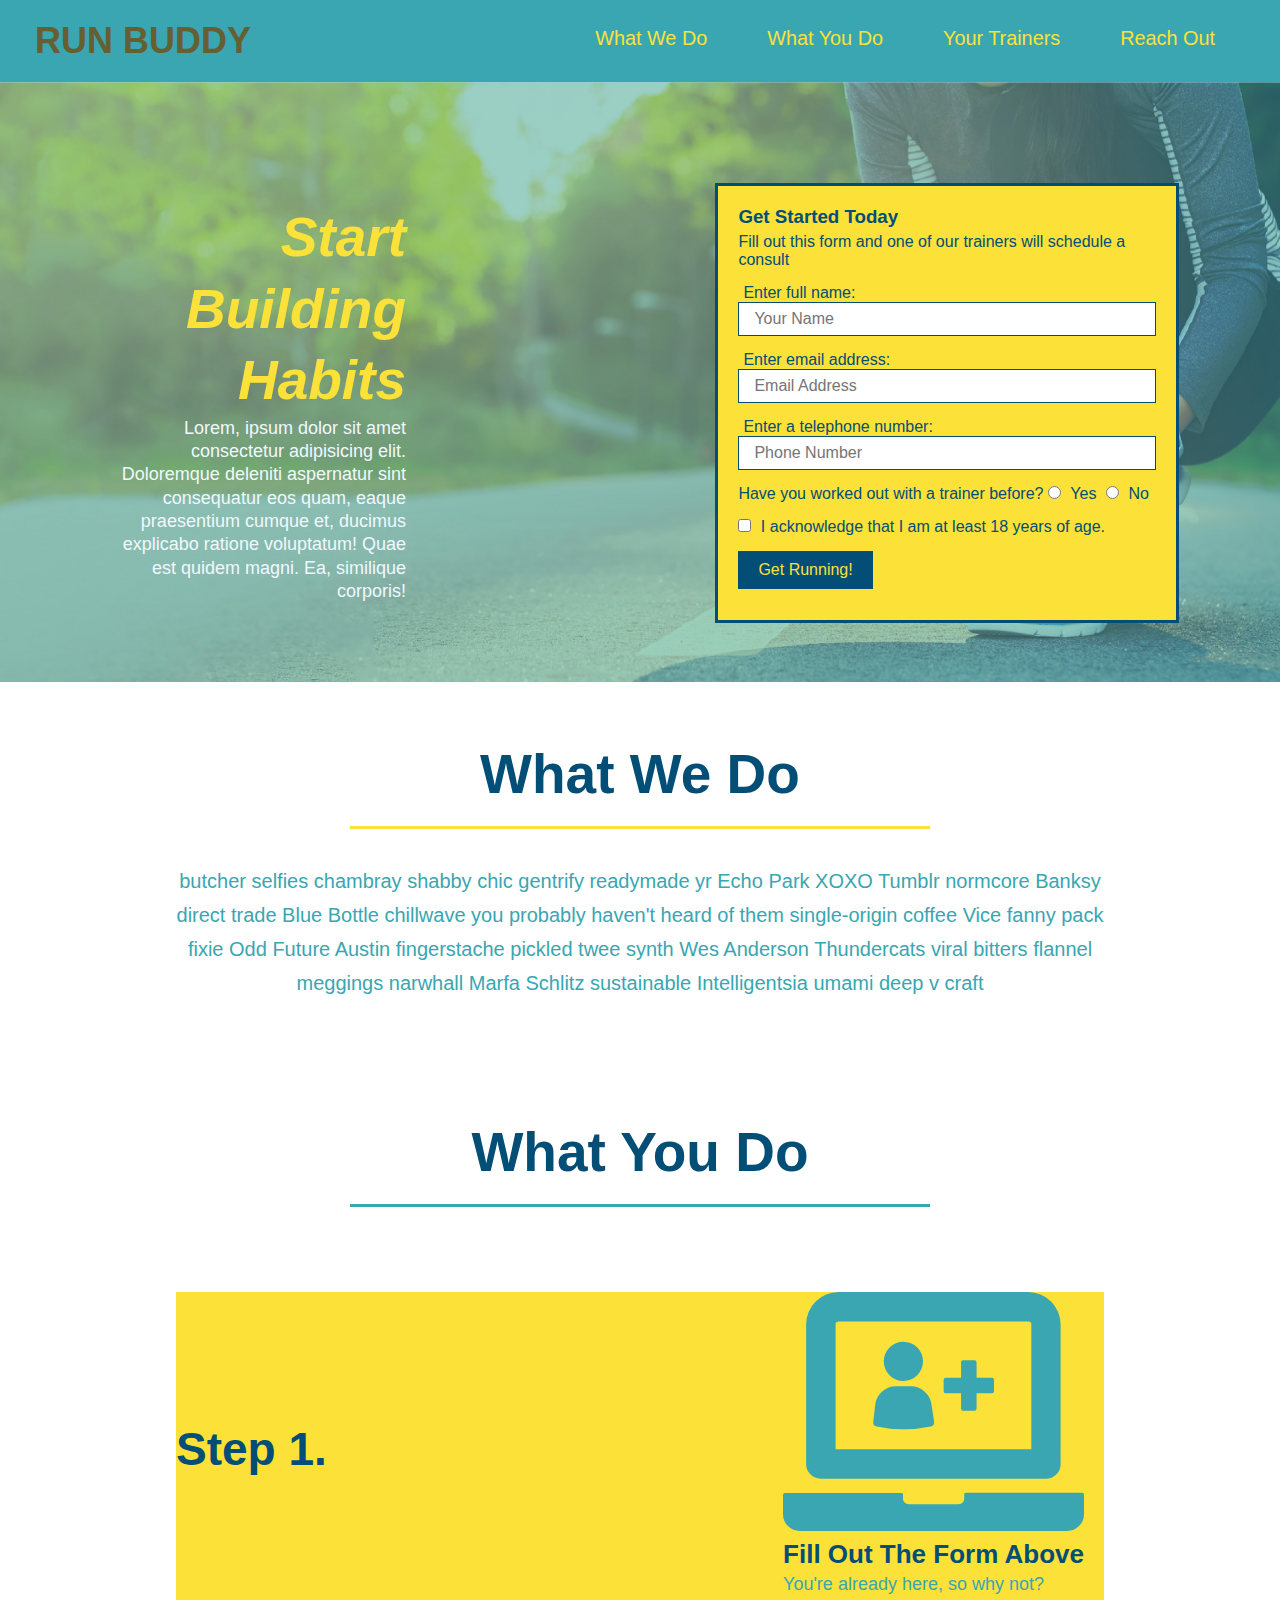
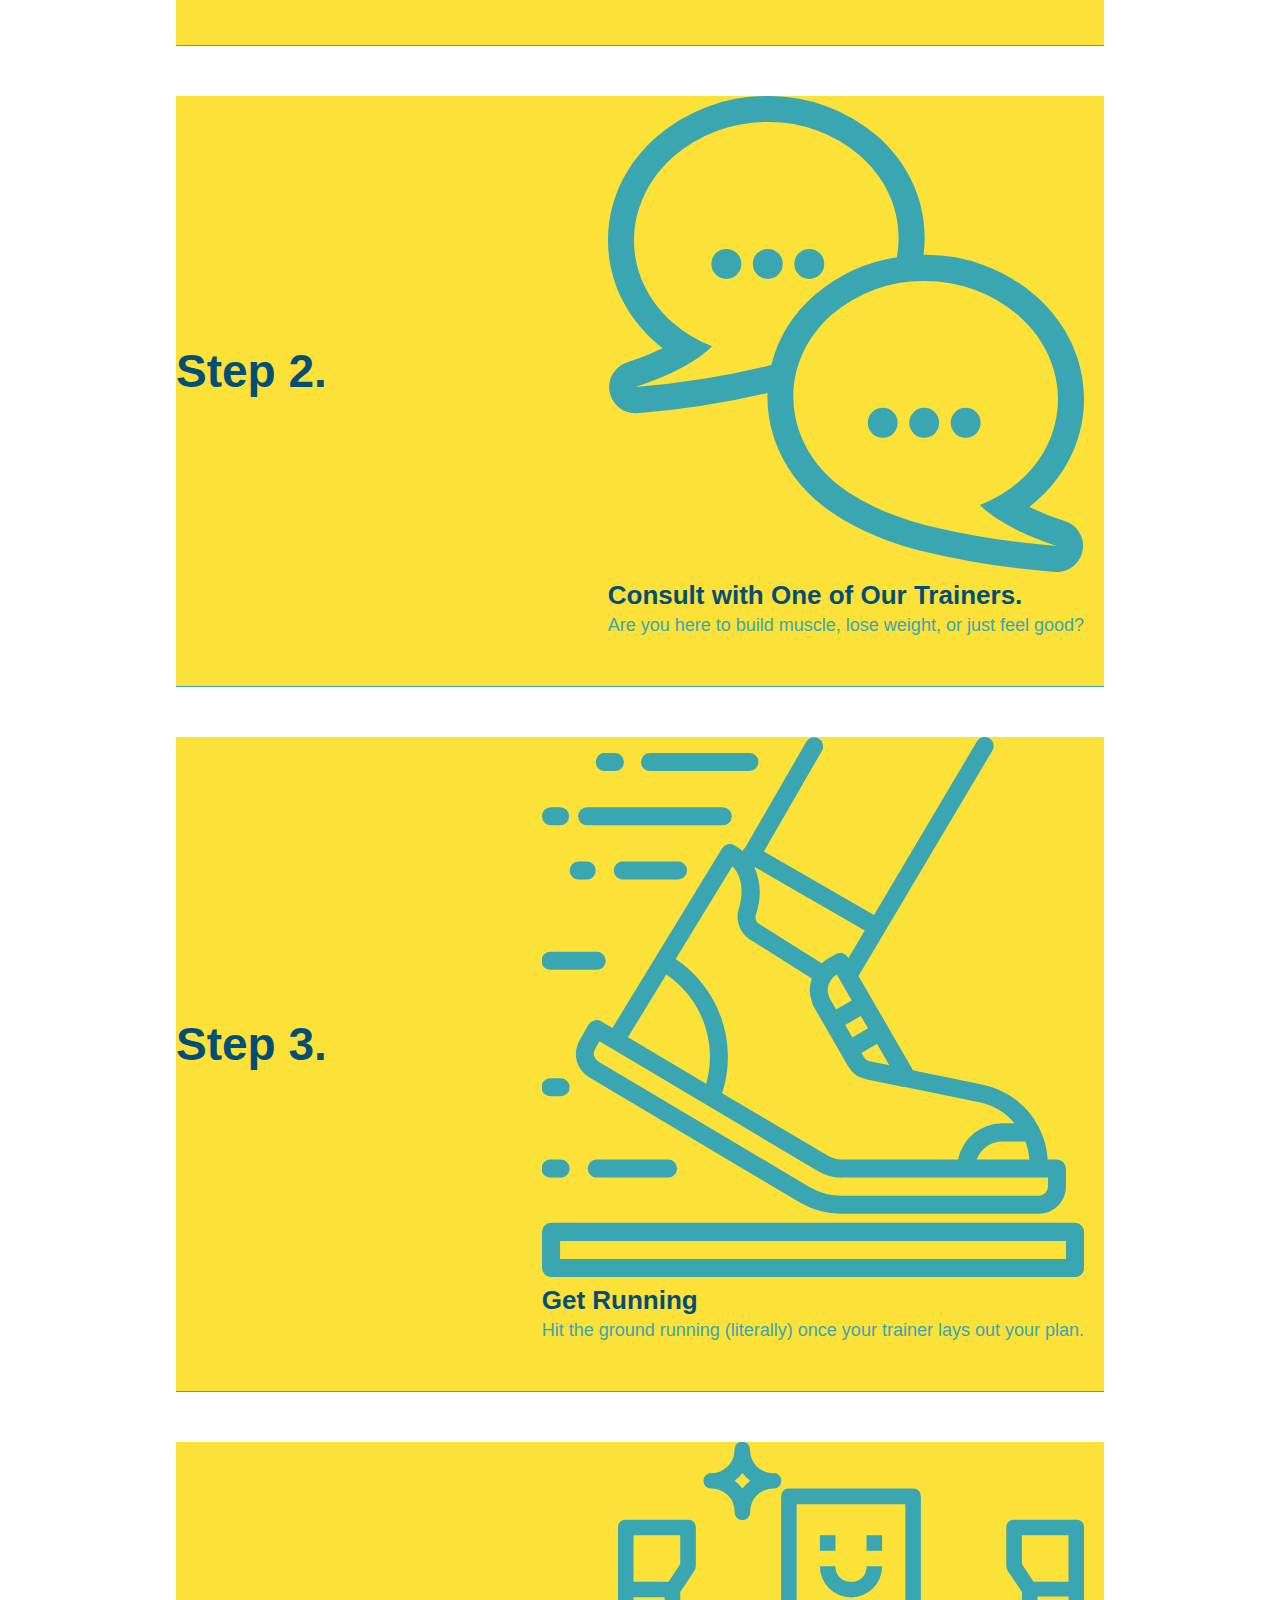
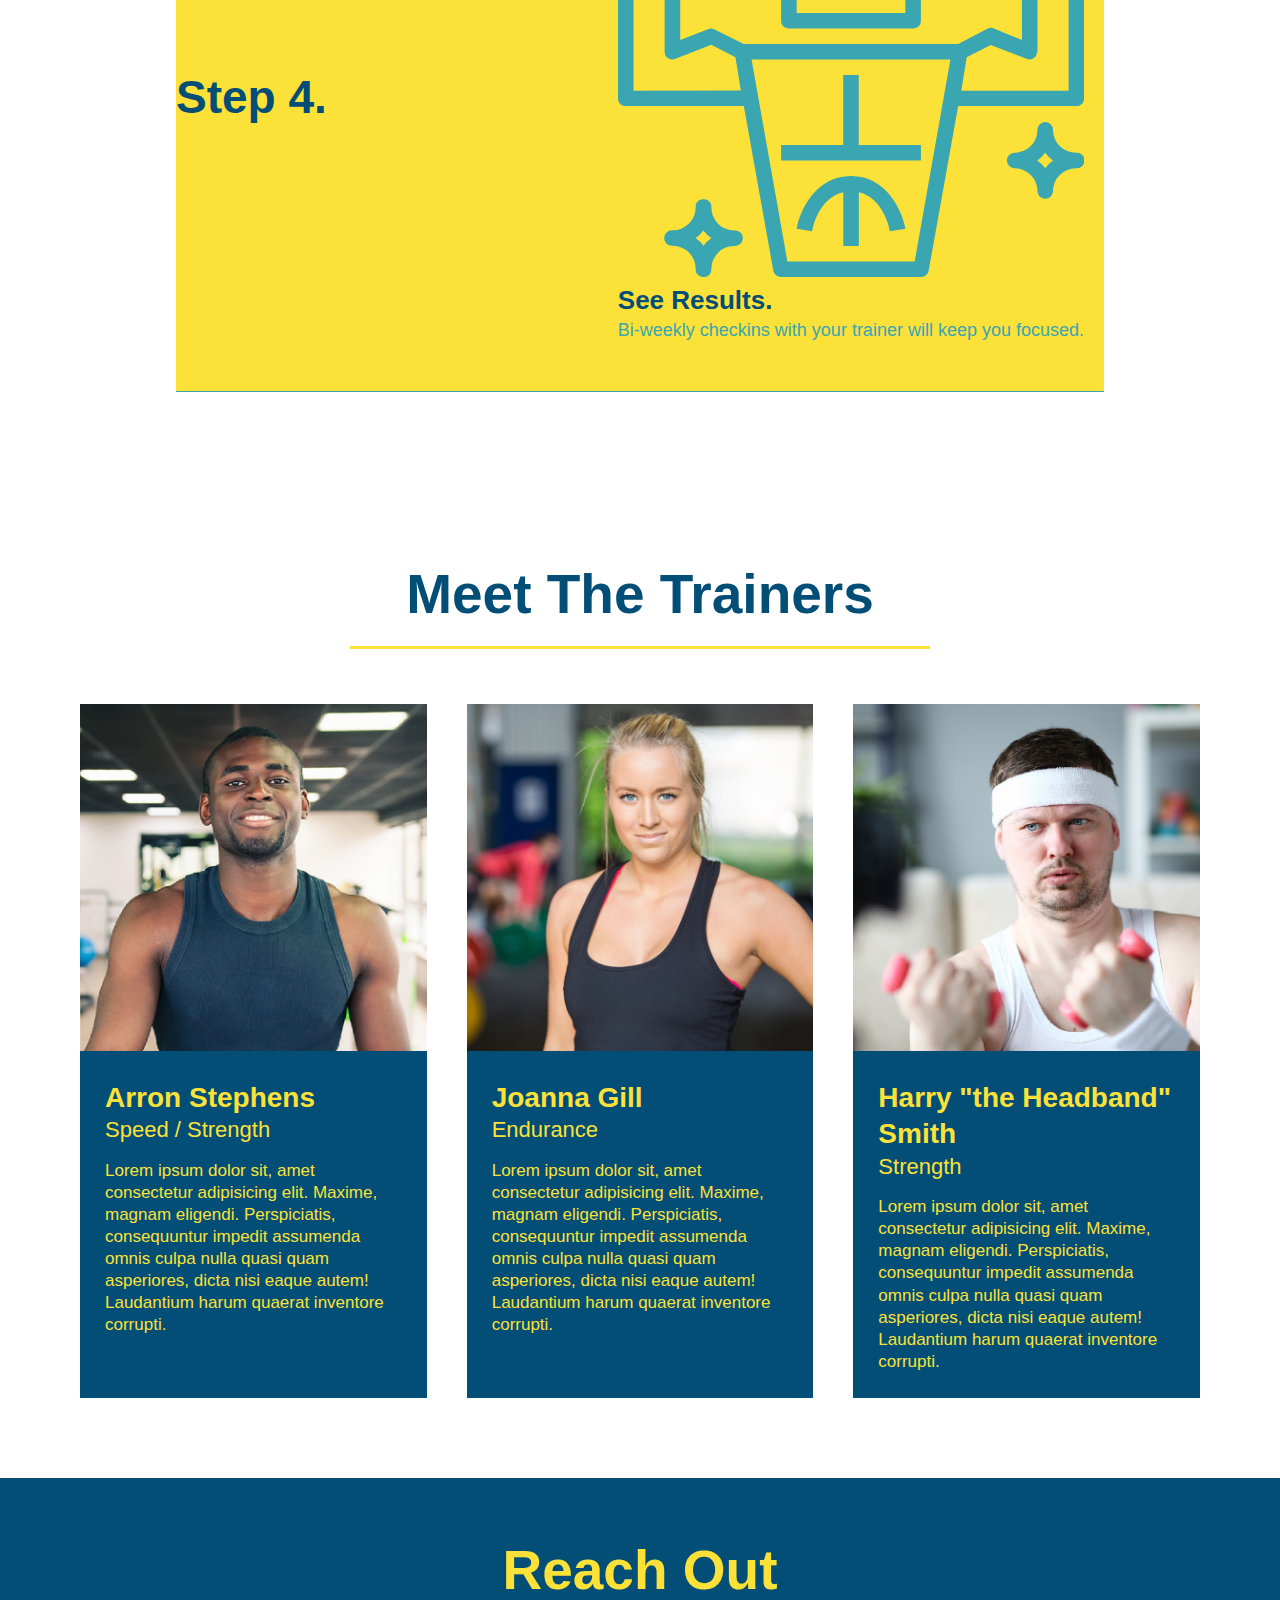
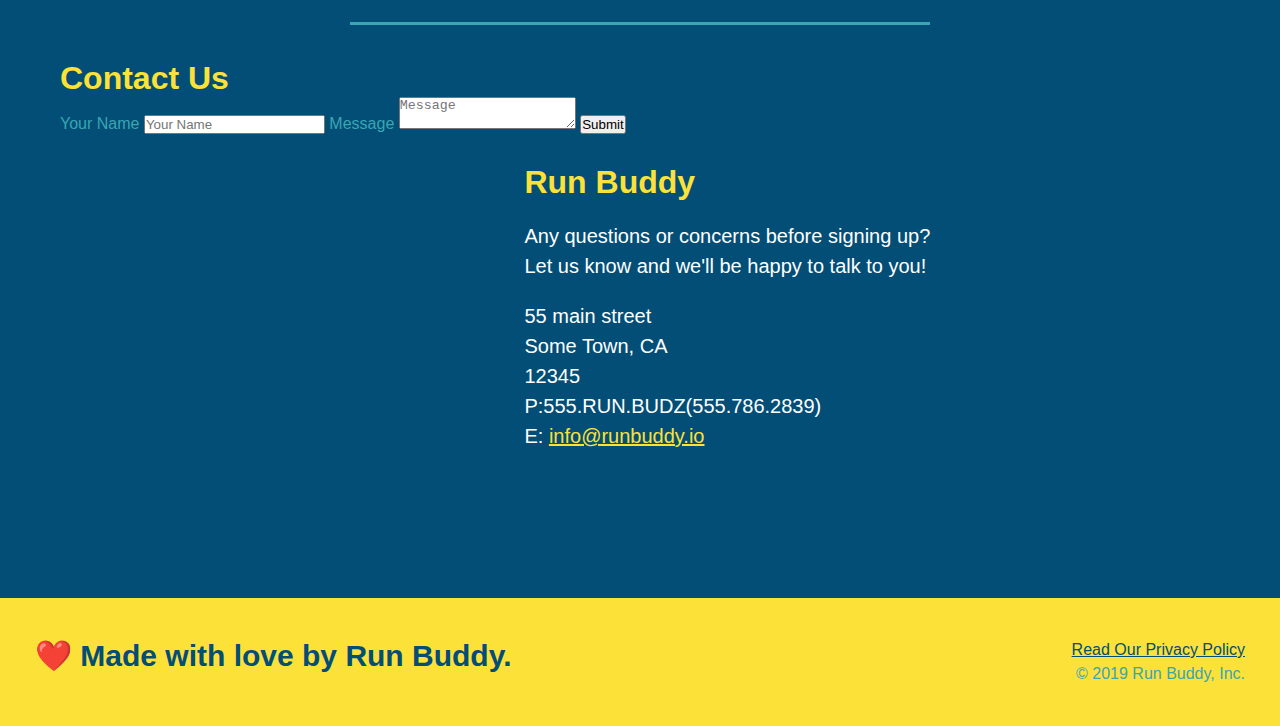
==== commit 1b9eee32: "add flexbox to the trainers" ====
--- a/index.html
+++ b/index.html
@@ -144,45 +144,47 @@
         </section>        
 
         <!-- "meet the trainers" section-->
-        <section id="your-trainers" class="trainers">
+        <section id="your-trainers">
             <div class="flex-row">
                 <h2 class="section-title primary-border">
                     Meet The Trainers
                 </h2>
             </div>
-            <!--first trainer bio-->
-            <article class="trainer">
-                <img src="./assets/images/trainer-1.jpg" alt="Arron Stephens in his workout clothes, ready to pump iron" />
-                <div class="trainer-bio text-left">
-                    <h3>Arron Stephens</h3>
-                    <h4>Speed / Strength</h4>
-                    <p>
-                        Lorem ipsum dolor sit, amet consectetur adipisicing elit. Maxime, magnam eligendi. Perspiciatis, consequuntur impedit assumenda omnis culpa nulla quasi quam asperiores, dicta nisi eaque autem! Laudantium harum quaerat inventore corrupti.
-                    </p>
-                </div>
-            </article>
-            <!--second trainer bio-->
-            <article class="trainer">
-                <div class="trainer-bio text-right">
-                    <h3>Joanna Gill</h3>
-                    <h4>Endurance</h4>
-                    <p>
-                        Lorem ipsum dolor sit, amet consectetur adipisicing elit. Maxime, magnam eligendi. Perspiciatis, consequuntur impedit assumenda omnis culpa nulla quasi quam asperiores, dicta nisi eaque autem! Laudantium harum quaerat inventore corrupti.
-                    </p>
-                </div>
-                <img src="./assets/images/trainer-2.jpg" alt="Joanna Gill cooling off after a workout" />
-            </article>
-            <!--third trainer bio-->
-            <article class="trainer">
-                <img src="./assets/images/trainer-3.jpg" alt="Harry Smith wearing a headband and lifting comically small pink weights." />
-                <div class="trainer-bio text-left">
-                    <h3>Harry "the Headband" Smith</h3>
-                    <h4>Strength</h4>
-                    <p>
-                        Lorem ipsum dolor sit, amet consectetur adipisicing elit. Maxime, magnam eligendi. Perspiciatis, consequuntur impedit assumenda omnis culpa nulla quasi quam asperiores, dicta nisi eaque autem! Laudantium harum quaerat inventore corrupti.
-                    </p>
-                </div>
-            </article>                           
+            <div class="trainers">
+                <!--first trainer bio-->
+                <article class="trainer">
+                    <img src="./assets/images/trainer-1.jpg" alt="Arron Stephens in his workout clothes, ready to pump iron" />
+                    <div class="trainer-bio">
+                        <h3 class="trainer-name">Arron Stephens</h3>
+                        <h4 class="trainer-role">Speed / Strength</h4>
+                        <p>
+                            Lorem ipsum dolor sit, amet consectetur adipisicing elit. Maxime, magnam eligendi. Perspiciatis, consequuntur impedit assumenda omnis culpa nulla quasi quam asperiores, dicta nisi eaque autem! Laudantium harum quaerat inventore corrupti.
+                        </p>
+                    </div>
+                </article>
+                <!--second trainer bio-->
+                <article class="trainer">
+                    <img src="./assets/images/trainer-2.jpg" alt="Joanna Gill cooling off after a workout" />
+                    <div class="trainer-bio">
+                        <h3 class="trainer-name">Joanna Gill</h3>
+                        <h4 class="trainer-role">Endurance</h4>
+                        <p>
+                            Lorem ipsum dolor sit, amet consectetur adipisicing elit. Maxime, magnam eligendi. Perspiciatis, consequuntur impedit assumenda omnis culpa nulla quasi quam asperiores, dicta nisi eaque autem! Laudantium harum quaerat inventore corrupti.
+                        </p>
+                    </div>
+                </article>
+                <!--third trainer bio-->
+                <article class="trainer">
+                    <img src="./assets/images/trainer-3.jpg" alt="Harry Smith wearing a headband and lifting comically small pink weights." />
+                    <div class="trainer-bio">
+                        <h3 class="trainer-name">Harry "the Headband" Smith</h3>
+                        <h4 class="trainer-role">Strength</h4>
+                        <p>
+                            Lorem ipsum dolor sit, amet consectetur adipisicing elit. Maxime, magnam eligendi. Perspiciatis, consequuntur impedit assumenda omnis culpa nulla quasi quam asperiores, dicta nisi eaque autem! Laudantium harum quaerat inventore corrupti.
+                        </p>
+                    </div>
+                </article>   
+            </div>                        
         </section>
 
         <!--"reach out section"-->
--- a/assets/css/style.css
+++ b/assets/css/style.css
@@ -218,50 +218,42 @@
     border-color: #39a6b2;
 }
 
-.trainers {
+.trainers{
+    width: 100%;
+    margin: 0 auto;
+    display: flex;
+    flex-wrap: wrap;
+    justify-content: space-around;
 }
 
 .trainer {
-    width: 900px;
-    margin: 0 auto 30px auto;
+    flex: 1;
+    margin: 20px;
     background: #024e76;
     color: #fce138;
-    overflow: auto;
 }
 
 .trainer img{
-    width: 35%;
-    float: left;
+    width: 100%;
 }
 
 .trainer-bio {
-    padding: 35px;
-    float: left;
-    width: 65%;
-}
-
-.text-left {
-    text-align: left;
-}
-
-.text-right {
-    text-align: right;
+    padding: 25px;
+    line-height: 1.3;
 }
 
 .trainer-bio h3 {
-    font-size: 32px;
-    margin-bottom: 8px;
+    font-size: 28px;
 }
 
 .trainer-bio h4 {
     font-weight: lighter;
-    font-size: 26px;
-    margin-bottom: 25px;
+    font-size: 22px;
+    margin-bottom: 15px;
 }
 
 .trainer-bio p {
     font-size: 17px;
-    line-height: 1.3;
 }
 
 /*reach out style start*/
@@ -307,4 +299,12 @@
 /*Utility*/
 .flex-row{
     display: flex;
+}
+
+.text-left {
+    text-align: left;
+}
+
+.text-right {
+    text-align: right;
 }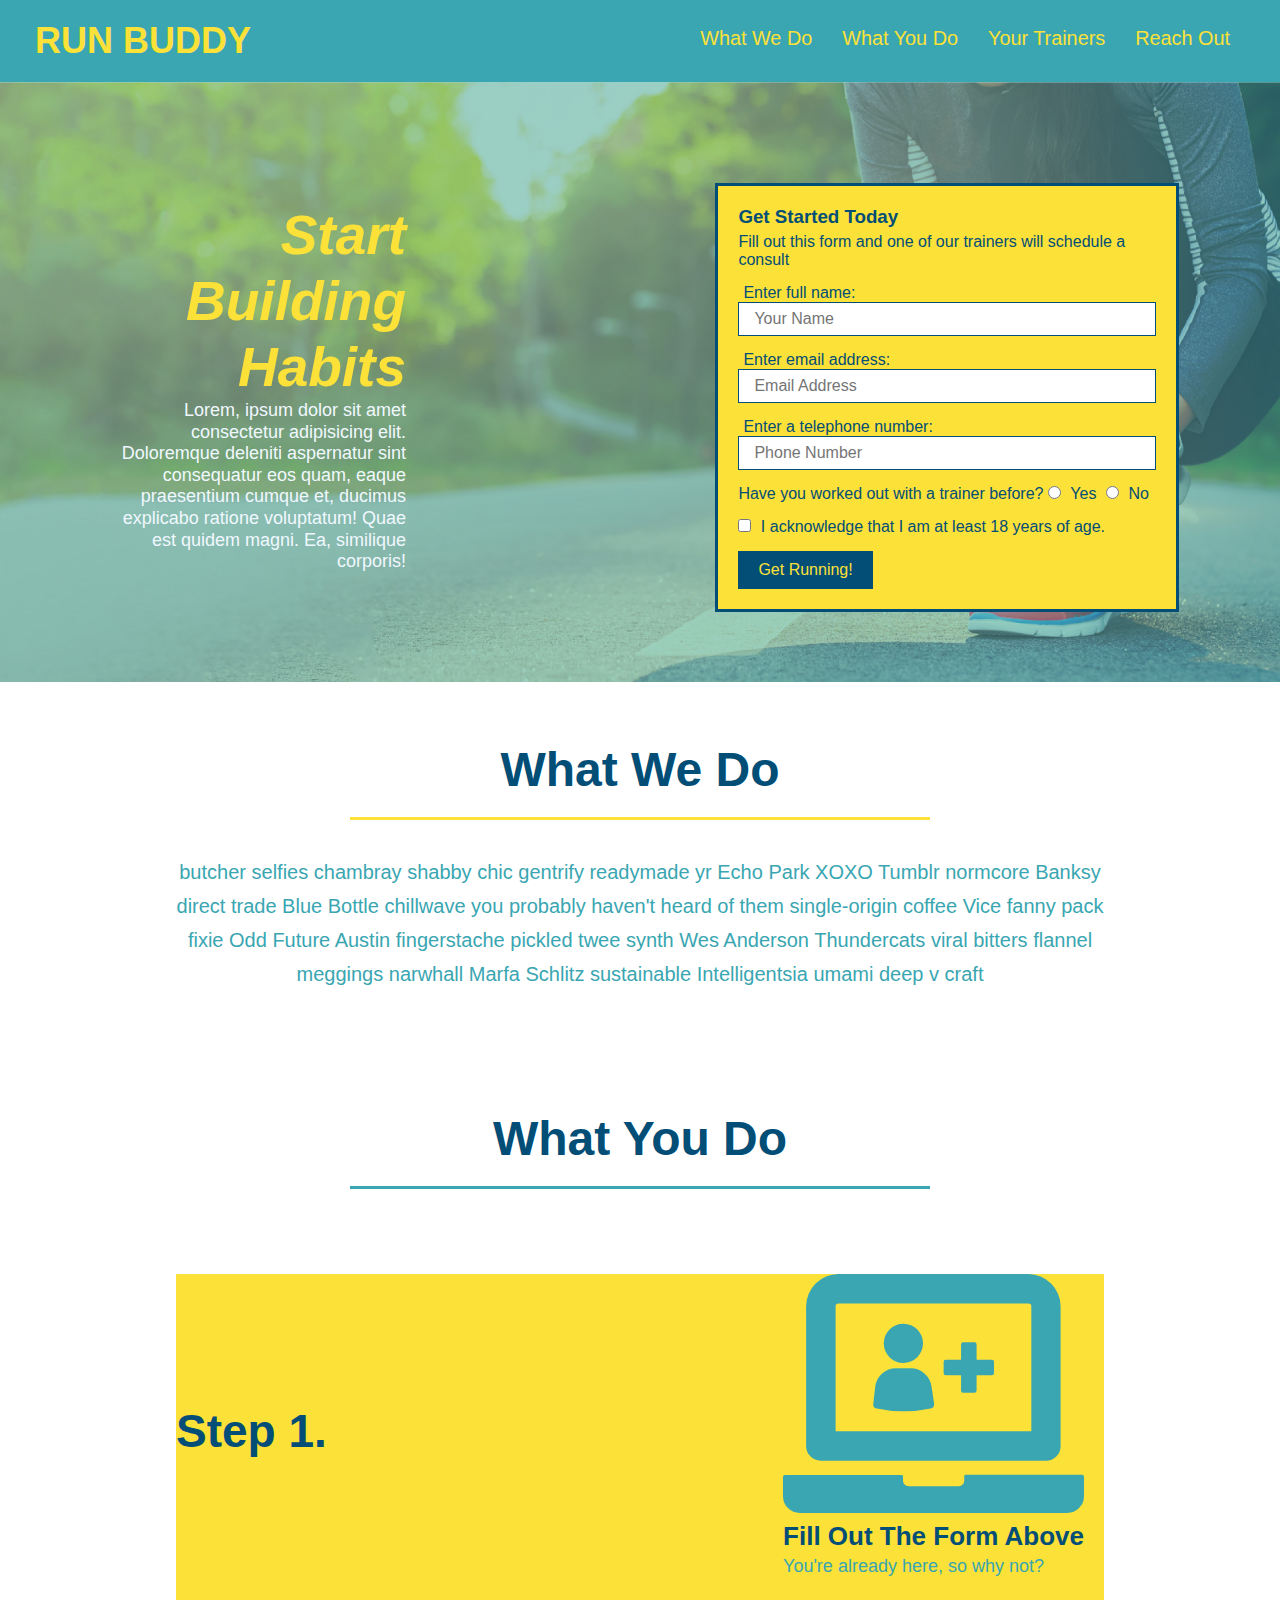
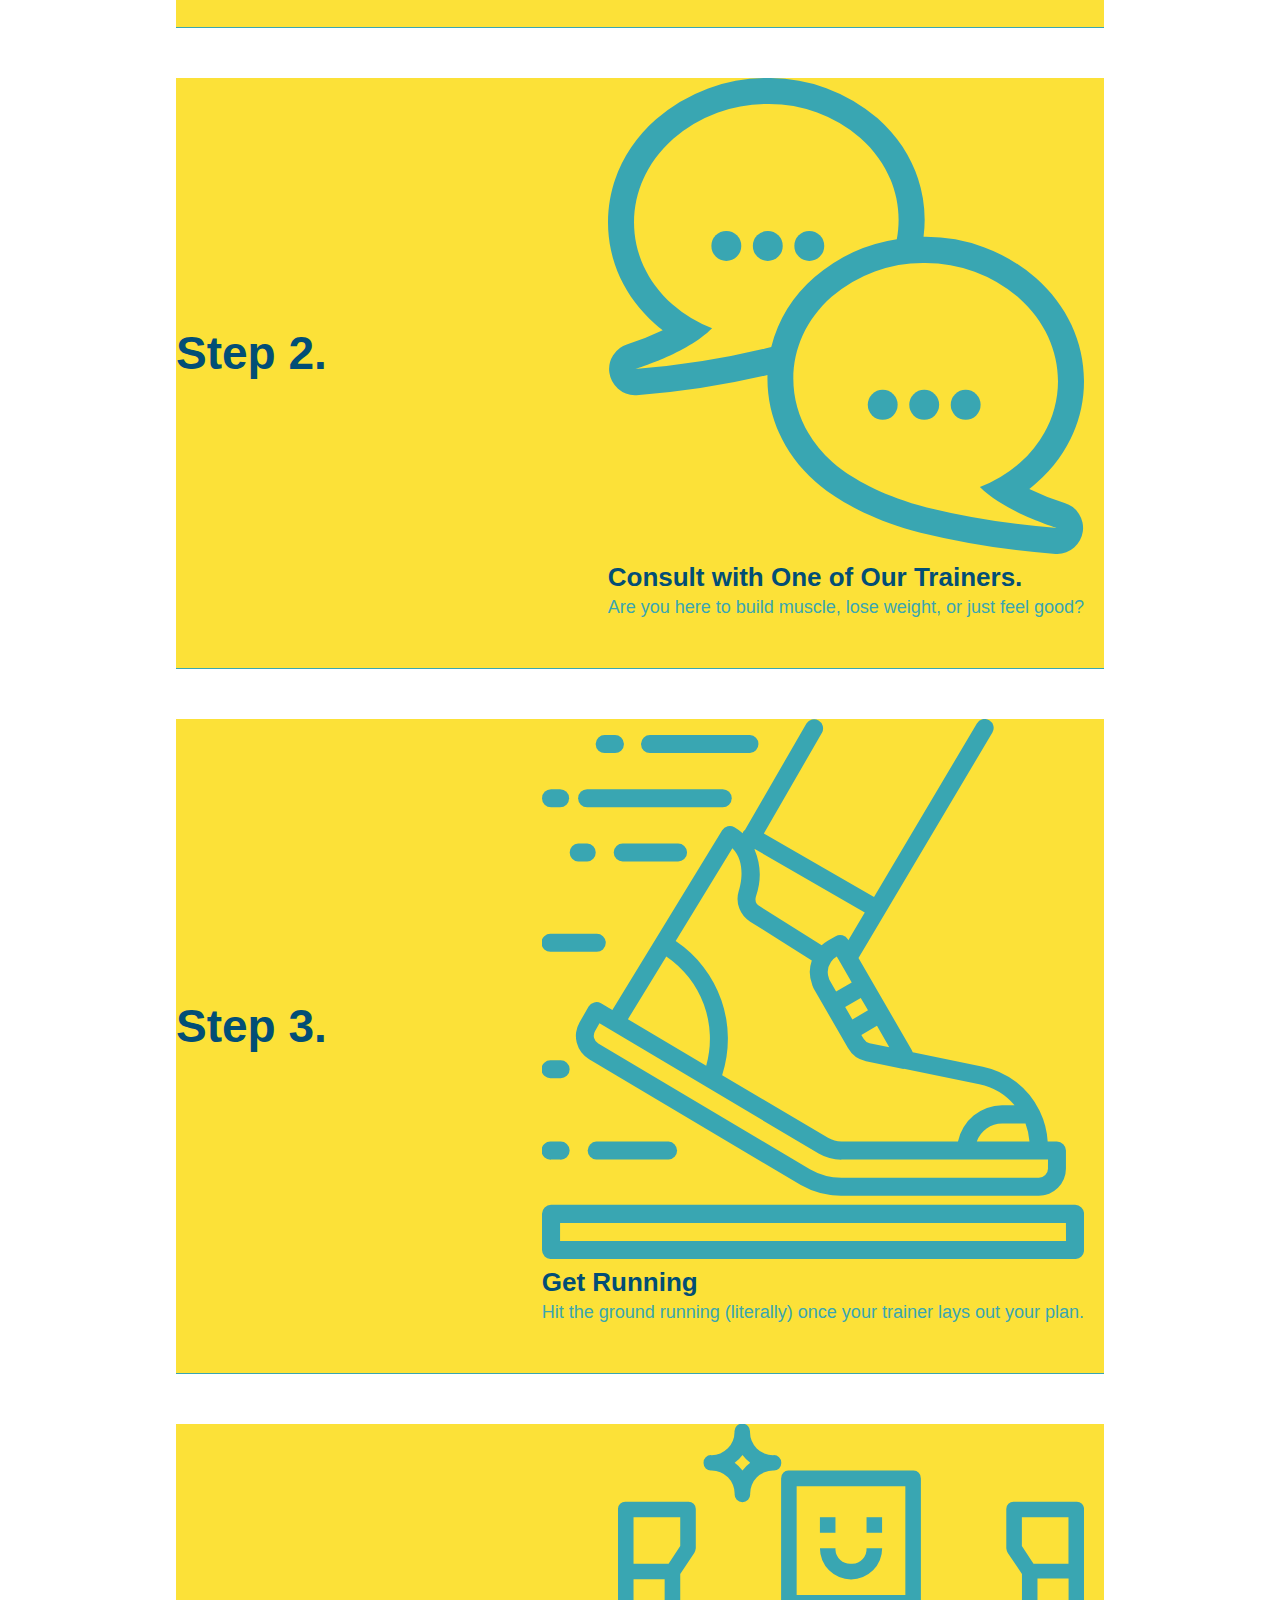
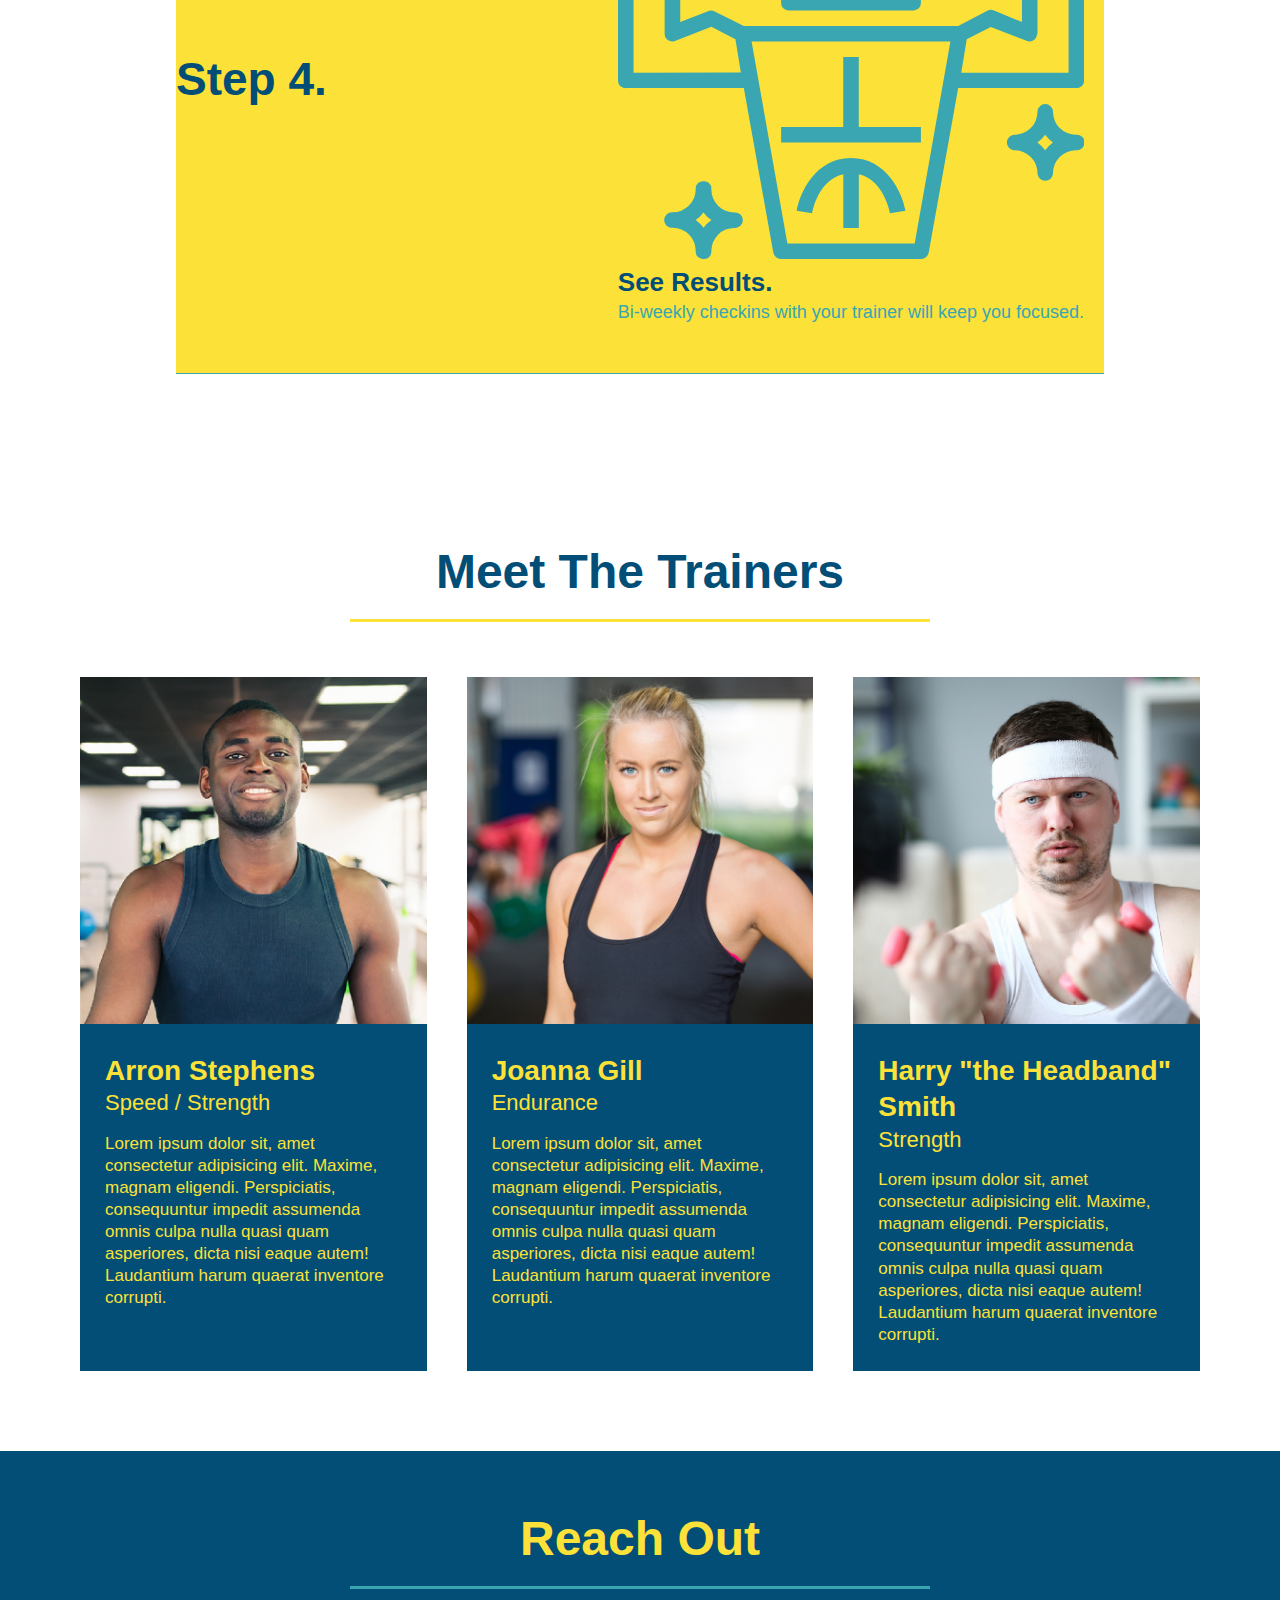
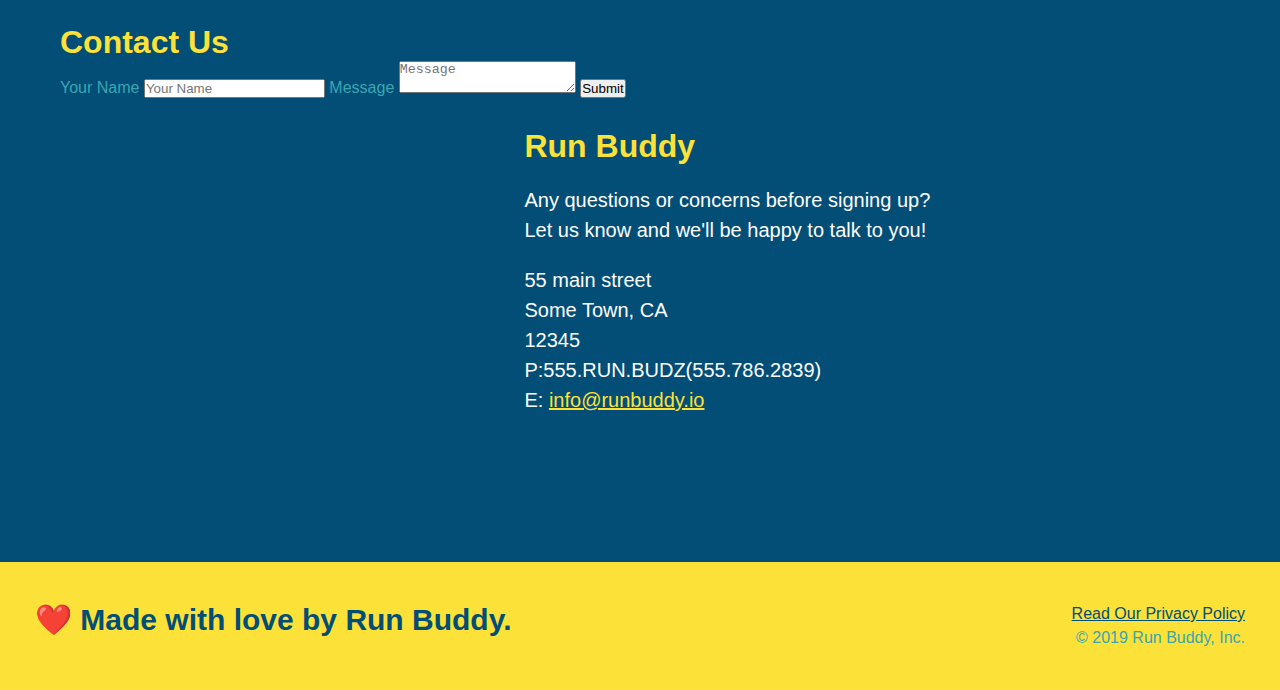
==== commit 8467c7cd: "add media queries" ====
--- a/index.html
+++ b/index.html
@@ -2,13 +2,14 @@
 <html lang="en">
     <head>
         <meta charset="UTF-8" />
+        <meta name="viewport" content="width=device-width, initial-scale=1.0" />
         <title>Run Buddy Run</title>
         <link rel="stylesheet", href="./assets/css/style.css" />
     </head>
     <body>
         <!--navigation-->
         <header>
-            <h1 >RUN BUDDY</a>
+            <h1><a href="./index.html"> RUN BUDDY</a>
             </h1>
             <nav>
                 <!--Unordered list element-->
--- a/assets/css/style.css
+++ b/assets/css/style.css
@@ -44,7 +44,7 @@
     }
 
     header nav ul li a{
-        margin: 0 30px;
+        padding: 10px 15px;
         font-weight: lighter;
         font-size: 1.55vw;
     }
@@ -81,6 +81,7 @@
 
 /* Hero Style Start */
 .hero {
+    align-items: flex-start;
     background-image: url("../images/flipped-hero-image.jpg");
     height: 600px;
     background-size: cover;
@@ -97,7 +98,7 @@
     margin-right: 3.5%;
     color: #fff;
     font-size: 18px;
-    line-height: 1.3;
+    line-height: 1.2;
 }
 
 .hero-text h2{
@@ -201,7 +202,7 @@
 }
 
 .section-title {
-    font-size: 55px;
+    font-size: 48px;
     color: #024e76;
     border-bottom: 3px solid;
     padding-bottom: 20px;
@@ -307,4 +308,21 @@
 
 .text-right {
     text-align: right;
+}
+
+/*Media Queries*/
+
+/*Smaller desktop screens and smaller*/
+@media screen and (max-width: 980px) {
+
+}
+
+/*Tablets and smaller*/
+@media screen and (max-width: 768px) {
+
+}
+
+/*Mobile phones and smaller*/
+@media screen and (max-width: 575px) {
+
 }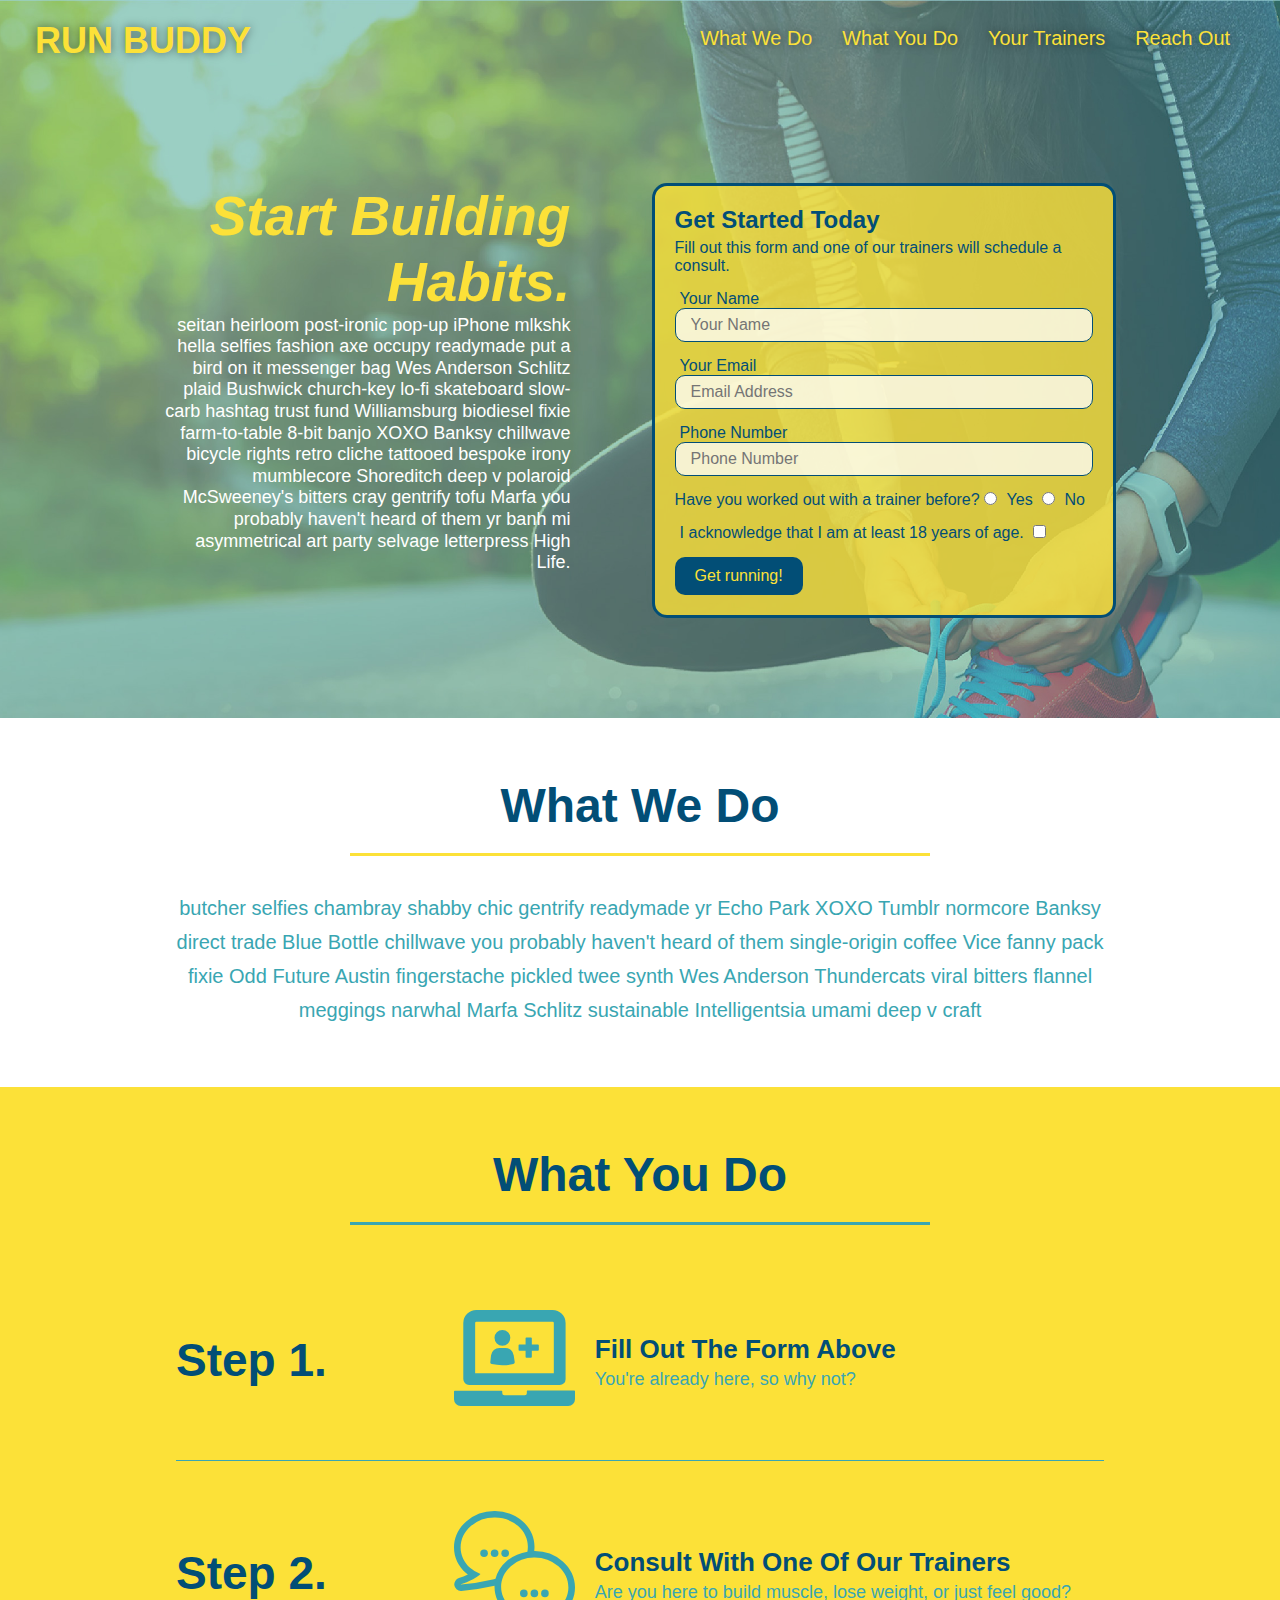
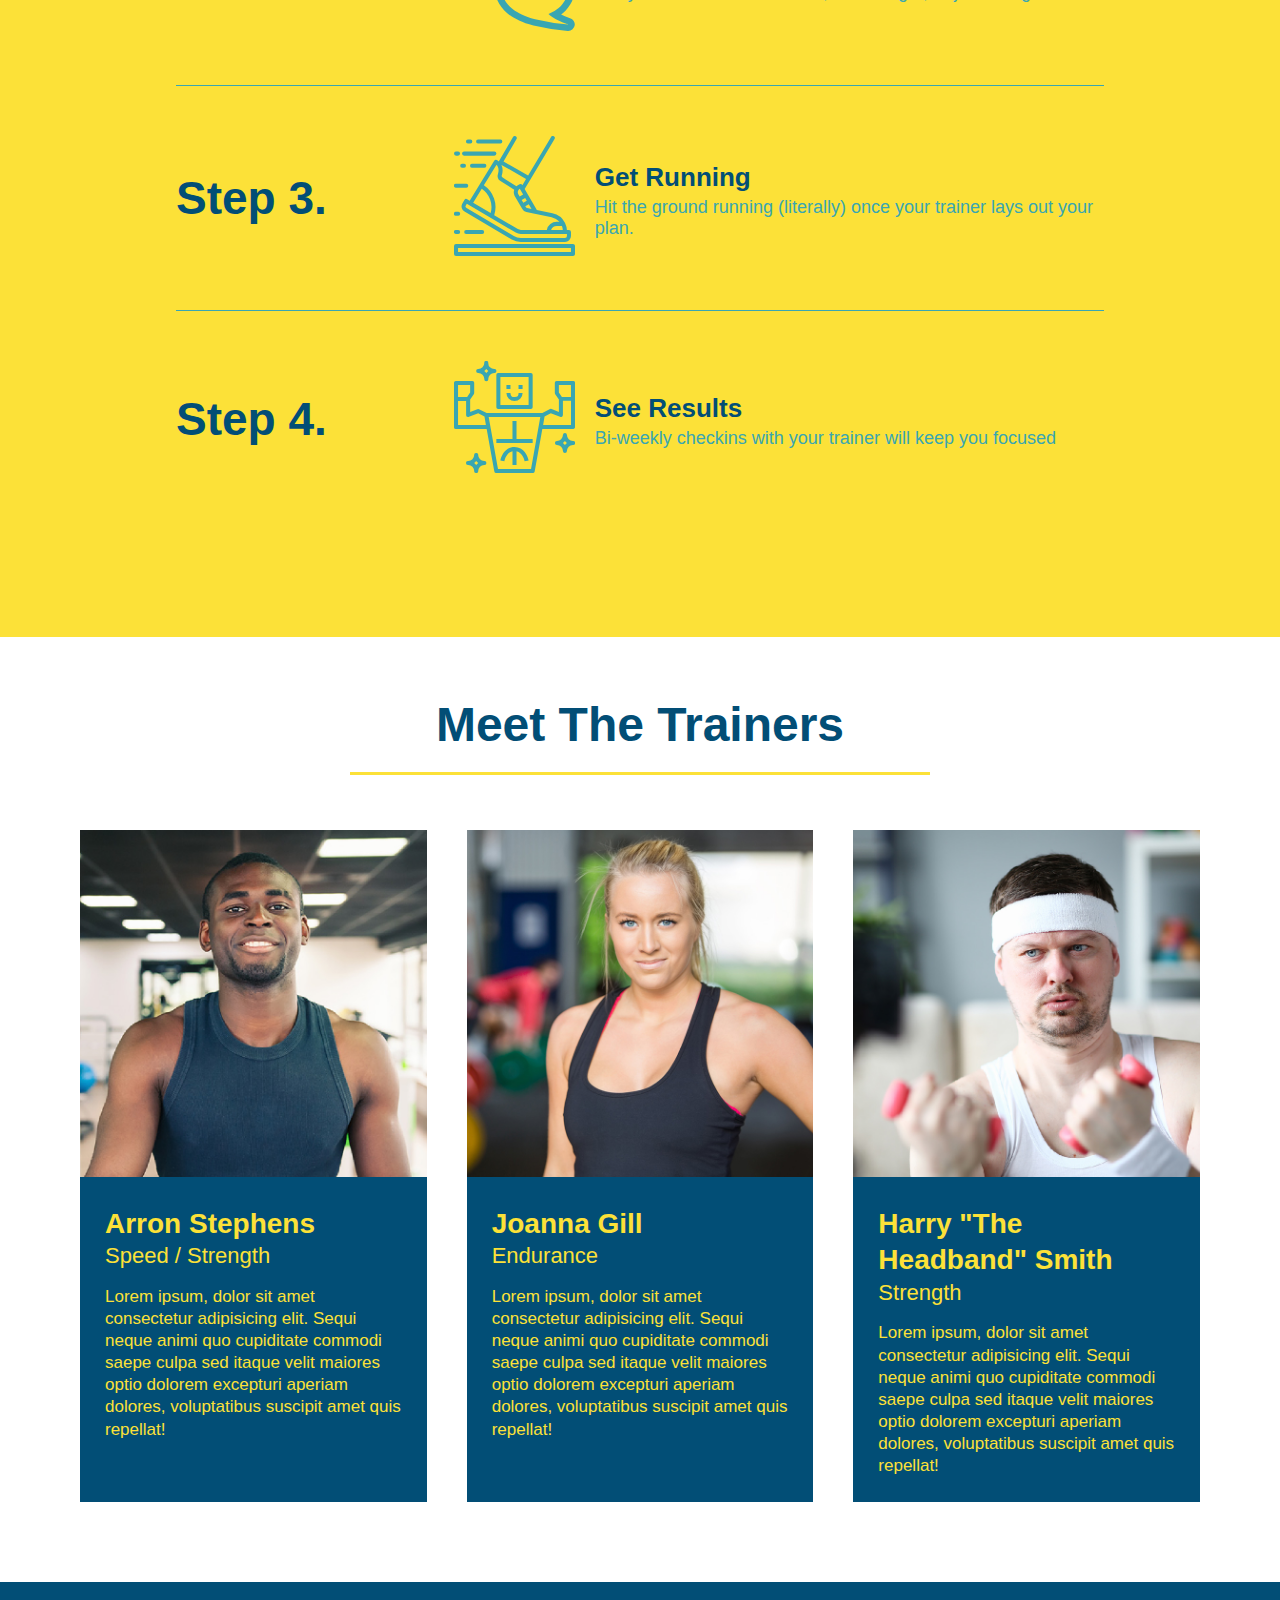
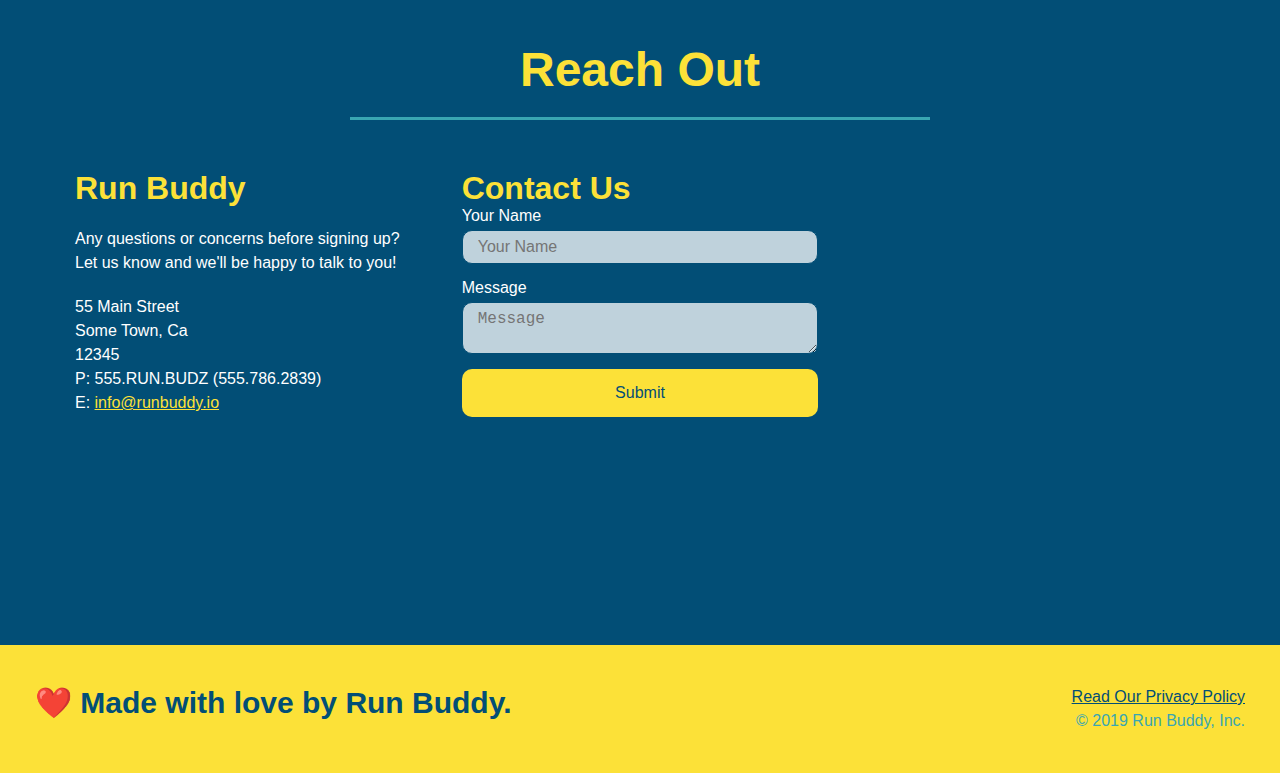
==== commit afa9054a: "made aesthetic changes" ====
--- a/index.html
+++ b/index.html
@@ -1,244 +1,248 @@
 <!DOCTYPE html>
 <html lang="en">
-    <head>
-        <meta charset="UTF-8" />
-        <meta name="viewport" content="width=device-width, initial-scale=1.0" />
-        <title>Run Buddy Run</title>
-        <link rel="stylesheet", href="./assets/css/style.css" />
-    </head>
-    <body>
-        <!--navigation-->
-        <header>
-            <h1><a href="./index.html"> RUN BUDDY</a>
-            </h1>
-            <nav>
-                <!--Unordered list element-->
-                <ul>
-                    <!--List item element-->
-                    <li>
-                        <a href="#what-we-do">What We Do</a>
-                    </li>
-                    <li>
-                        <a href="#what-you-do">What You Do</a>
-                    </li>
-                    <li>
-                        <a href="#your-trainers">Your Trainers</a>
-                    </li>
-                    <li>
-                        <a href="#reach-out">Reach Out</a>
-                    </li>
-                </ul>
-            </nav>
-        </header>
-
-        <!--hero/jumbotron-->
-        <section class="hero">
-            <!--hero text-->
-            <section class="hero-text">
-                <h2>Start Building Habits</h2>
-                <p>
-                    Lorem, ipsum dolor sit amet consectetur adipisicing elit. Doloremque deleniti aspernatur sint consequatur eos quam, eaque praesentium cumque et, ducimus explicabo ratione voluptatum! Quae est quidem magni. Ea, similique corporis!
-                </p>
-            </section>
-            <div class="hero-form">
-                <h3>Get Started Today</h3>
-                <p>Fill out this form and one of our trainers will schedule a consult</p>
-            <!--Add form element-->
-            <form>
-                <label for="name">Enter full name:</label>
-                <input class="form-input" type="text" placeholder="Your Name" name="name" id="name"/>
-                <label for="email">Enter email address:</label>
-                <input class="form-input" type="email" placeholder="Email Address" name="email" id="email"/>
-                <label for="phone">Enter a telephone number:</label>
-                <input class="form-input" type="tel" placeholder="Phone Number" name="phone" id="phone"/>
-                <p>
-                    Have you worked out with a trainer before?
-                    <input type="radio" name="trainer-confirm" id="trainer-yes"/>
-                    <label for="trainer-yes">Yes</label>
-                    <input type="radio" name="trainer-confirm" id="trainer-no"/>
-                    <label for="trainer-no">No</label>
-                </p>
-                <p>
-                    <input type="checkbox" name="18-confirm" id="18-confirm"/>
-                    <label for="18-confirm">I acknowledge that I am at least 18 years of age.</label>
-                </p>
-                <button type="submit">
-                    Get Running!
-                </button>
-            </form>
+  <head>
+    <meta charset="UTF-8" />
+    <meta name="viewport" content="width=device-width, initial-scale=1.0" />
+    <link rel="stylesheet" href="./assets/css/style.css">
+    <title>Run Buddy</title>
+  </head>
+  <body>
+    <!-- navigation tags - block level element -->
+    <header>
+      <h1>
+        <a href="/">RUN BUDDY</a>
+      </h1>
+      <nav>
+        <ul>
+          <li>
+            <a href="#what-we-do">What We Do</a>
+          </li>
+          <li>
+            <a href="#what-you-do">What You Do</a>
+          </li>
+          <li>
+            <a href="#your-trainers">Your Trainers</a>
+          </li>
+          <li>
+            <a href="#reach-out">Reach Out</a>
+          </li>
+        </ul>
+      </nav>
+    </header>
+    <!-- end navigation -->
+
+    <!-- hero/jumbotron -->
+    <section class="hero">
+      <div class="hero-cta">
+        <h2>Start Building Habits.</h2>
+        <p>
+          seitan heirloom post-ironic pop-up iPhone mlkshk hella selfies fashion axe occupy readymade put a bird on it
+          messenger bag Wes Anderson Schlitz plaid Bushwick church-key lo-fi skateboard slow-carb hashtag trust fund
+          Williamsburg biodiesel fixie farm-to-table 8-bit banjo XOXO Banksy chillwave bicycle rights retro cliche
+          tattooed bespoke irony mumblecore Shoreditch deep v polaroid McSweeney's bitters cray gentrify tofu Marfa you
+          probably haven't heard of them yr banh mi asymmetrical art party selvage letterpress High Life.
+        </p>
+      </div>
+
+      <div class="hero-form">
+        <h3>Get Started Today</h3>
+        <p>Fill out this form and one of our trainers will schedule a consult.</p>
+        <form>
+          <label for="name">Your Name</label>
+          <input type="text" placeholder="Your Name" id="name" name="name" class="form-input" />
+          <label for="email">Your Email</label>
+          <input type="email" placeholder="Email Address" id="email" name="email" class="form-input" />
+          <label for="phone">Phone Number</label>
+          <input type="tel" placeholder="Phone Number" name="phone" id="phone" class="form-input" />
+          <p>
+            Have you worked out with a trainer before? 
+            <input type="radio" name="trainer-confirm" id="trainer-yes" />
+            <label for="trainer-yes">Yes</label>
+            <input type="radio" name="trainer-confirm" id="trainer-no"/>
+            <label for="trainer-no">No</label>
+          </p>
+          <p>
+            <label for="checkbox">
+              I acknowledge that I am at least 18 years of age.
+            </label>
+            <input type="checkbox" name="checkpoint1" id="checkbox" />
+          </p>
+          <button type="submit">
+            Get running!
+          </button>
+        </form>
+      </div>
+    </section>
+    <!-- end header -->
+
+    <!-- "what we do" start - <section> -->
+    <section id="what-we-do" class="intro">
+      <div class="flex-row">
+        <h2 class="section-title primary-border">
+          What We Do
+        </h2>
+      </div>
+      <div class="flex-row">
+        <p>
+          butcher selfies chambray shabby chic gentrify readymade yr Echo Park XOXO Tumblr normcore Banksy direct trade  Blue Bottle chillwave you probably haven't heard of them single-origin coffee Vice fanny pack fixie Odd Future Austin fingerstache pickled twee synth Wes Anderson Thundercats viral bitters flannel meggings narwhal Marfa Schlitz sustainable Intelligentsia umami deep v craft
+        </p>
+      </div>
+    </section>
+    <!-- end "what we do" -->
+
+    <!-- "what you do" start -->
+    <section id="what-you-do" class="steps">
+      <div class="flex-row">
+        <h2 class="section-title secondary-border">
+          What You Do
+        </h2> 
+      </div>
+      <div class="step">
+        <h3>Step 1.</h3>
+        <div class="step-info">
+          <div class="step-img">
+            <img src="./assets/images/step-1.svg" alt="" />
+          </div>
+          <div class="step-text">
+            <h4>Fill Out The Form Above</h4>
+            <p>You're already here, so why not?</p>
+          </div>
+        </div>
+      </div>
+      <div class="step">
+        <h3>Step 2.</h3>
+        <div class="step-info">
+          <div class="step-img">
+            <img src="./assets/images/step-2.svg" alt="" />
+          </div>
+          <div class="step-text">
+            <h4>Consult With One Of Our Trainers</h4>
+            <p>Are you here to build muscle, lose weight, or just feel good?</p>
+          </div>
+        </div>
+      </div>
+      <div class="step">
+        <h3>Step 3.</h3>
+        <div class="step-info">
+          <div class="step-img">
+            <img src="./assets/images/step-3.svg" alt="" />
+          </div>
+          <div class="step-text">
+            <h4>Get Running</h4>
+            <p>Hit the ground running (literally) once your trainer lays out your plan.</p>
+          </div>
+        </div>
+      </div>
+      <div class="step">
+        <h3>Step 4.</h3>
+        <div class="step-info">
+          <div class="step-img">
+            <img src="./assets/images/step-4.svg" alt="" />
+          </div>
+          <div class="step-text">
+            <h4>See Results</h4>
+            <p>Bi-weekly checkins with your trainer will keep you focused</p>
+          </div>
+        </div>
+      </div>
+    </section>
+    <!-- "what you do" end -->
+
+    <!-- "meet the trainers" start -->
+    <section id="your-trainers">
+      <div class="flex-row">
+        <h2 class="section-title primary-border">
+          Meet The Trainers
+        </h2>
+      </div>
+
+      <div class="trainers">
+        <article class="trainer">
+          <img src="./assets/images/trainer-1.jpg" alt="Arron Stephens in his workout clothes, ready to pump iron" />
+          <div class="trainer-bio">
+            <h3 class="trainer-name">Arron Stephens</h3>
+            <h4 class="trainer-role">Speed / Strength</h4>
+            <p>Lorem ipsum, dolor sit amet consectetur adipisicing elit. Sequi neque animi quo cupiditate commodi saepe culpa sed itaque velit maiores optio dolorem excepturi aperiam dolores, voluptatibus suscipit amet quis repellat!</p>
+          </div>
+        </article>
+
+        <article class="trainer">
+          <img src="./assets/images/trainer-2.jpg" alt="Joanna Gill cooling off after a work out" />
+          <div class="trainer-bio">
+            <h3 class="trainer-name">Joanna Gill</h3>
+            <h4 class="trainer-role">Endurance</h4>
+            <p>Lorem ipsum, dolor sit amet consectetur adipisicing elit. Sequi neque animi quo cupiditate commodi saepe culpa sed itaque velit maiores optio dolorem excepturi aperiam dolores, voluptatibus suscipit amet quis repellat!</p>
             </div>
-        </section>
-
-        <!--"what we do section"-->
-        <section id="what-we-do" class="intro">
-            <div class="flex-row">
-                <h2 class="section-title primary-border">
-                    What We Do
-                </h2>
-            </div>
-            <div class="flex-row">    
-                <p>
-                    butcher selfies chambray shabby chic gentrify readymade yr Echo Park XOXO Tumblr normcore Banksy direct trade Blue Bottle chillwave you probably haven't heard of them single-origin coffee Vice fanny pack fixie Odd Future Austin fingerstache pickled twee synth Wes Anderson Thundercats viral bitters flannel meggings narwhall Marfa Schlitz sustainable Intelligentsia umami deep v craft
-                </p>
-            </div>
-        </section>
-
-        <!--"what you do section"-->
-        <section id="what-you-do" class="steps">
-            <div class="flex-row">
-                <h2 class="section-title secondary-border">
-                    What You Do
-                </h2>
-            </div>
-            <!--Step 1-->
-            <div class="step">
-                <h3>Step 1.</h3>
-                <div class="step-info">
-                    <div class="step-img">
-                        <img src="./assets/images/step-1.svg" alt=""/>
-                    </div>
-                    <div class="step-text">
-                        <h4>Fill Out The Form Above</h4>
-                        <p>You're already here, so why not?</p>
-                    </div>
-                </div>
-            </div>
-            <!--Step 2-->
-            <div class="step">
-                <h3>Step 2.</h3>
-                <div class="step-info">
-                    <div class="step-img">
-                        <img src="./assets/images/step-2.svg" alt=""/>
-                    </div>
-                    <div class="step-text">
-                        <h4>Consult with One of Our Trainers.</h4>
-                        <p>Are you here to build muscle, lose weight, or just feel good?</p>
-                    </div>
-                </div>
-            </div>
-            <!--Step 3-->
-            <div class="step">
-                <h3>Step 3.</h3>
-                <div class="step-info">
-                    <div class="step-img">
-                        <img src="./assets/images/step-3.svg" alt="" />
-                    </div>
-                    <div class="step-text">
-                        <h4>Get Running</h4>
-                        <p>Hit the ground running (literally) once your trainer lays out your plan.</p>
-                    </div>
-                </div>
-            </div>
-            <!--Step 4-->
-            <div class="step">
-                <h3>Step 4.</h3>
-                <div class="step-info">
-                    <div class="step-img">
-                        <img src="./assets/images/step-4.svg" alt=""/>
-                    </div>
-                    <div class="step-text">
-                        <h4>See Results.</h4>
-                        <p>Bi-weekly checkins with your trainer will keep you focused.</p>
-                    <div>
-                </div>
-            </div>
-        </section>        
-
-        <!-- "meet the trainers" section-->
-        <section id="your-trainers">
-            <div class="flex-row">
-                <h2 class="section-title primary-border">
-                    Meet The Trainers
-                </h2>
-            </div>
-            <div class="trainers">
-                <!--first trainer bio-->
-                <article class="trainer">
-                    <img src="./assets/images/trainer-1.jpg" alt="Arron Stephens in his workout clothes, ready to pump iron" />
-                    <div class="trainer-bio">
-                        <h3 class="trainer-name">Arron Stephens</h3>
-                        <h4 class="trainer-role">Speed / Strength</h4>
-                        <p>
-                            Lorem ipsum dolor sit, amet consectetur adipisicing elit. Maxime, magnam eligendi. Perspiciatis, consequuntur impedit assumenda omnis culpa nulla quasi quam asperiores, dicta nisi eaque autem! Laudantium harum quaerat inventore corrupti.
-                        </p>
-                    </div>
-                </article>
-                <!--second trainer bio-->
-                <article class="trainer">
-                    <img src="./assets/images/trainer-2.jpg" alt="Joanna Gill cooling off after a workout" />
-                    <div class="trainer-bio">
-                        <h3 class="trainer-name">Joanna Gill</h3>
-                        <h4 class="trainer-role">Endurance</h4>
-                        <p>
-                            Lorem ipsum dolor sit, amet consectetur adipisicing elit. Maxime, magnam eligendi. Perspiciatis, consequuntur impedit assumenda omnis culpa nulla quasi quam asperiores, dicta nisi eaque autem! Laudantium harum quaerat inventore corrupti.
-                        </p>
-                    </div>
-                </article>
-                <!--third trainer bio-->
-                <article class="trainer">
-                    <img src="./assets/images/trainer-3.jpg" alt="Harry Smith wearing a headband and lifting comically small pink weights." />
-                    <div class="trainer-bio">
-                        <h3 class="trainer-name">Harry "the Headband" Smith</h3>
-                        <h4 class="trainer-role">Strength</h4>
-                        <p>
-                            Lorem ipsum dolor sit, amet consectetur adipisicing elit. Maxime, magnam eligendi. Perspiciatis, consequuntur impedit assumenda omnis culpa nulla quasi quam asperiores, dicta nisi eaque autem! Laudantium harum quaerat inventore corrupti.
-                        </p>
-                    </div>
-                </article>   
-            </div>                        
-        </section>
-
-        <!--"reach out section"-->
-        <section id="reach-out" class = "contact">
-            <div class="flex-row">
-                <h2 class="section-title secondary-border">
-                    Reach Out
-                </h2>
-            </div>
-                    <div class="contact-info">
-                        <h3>Contact Us</h3>
-                        <form>
-                            <label for="contact-name">Your Name</label>
-                            <input type="text" id="contact-name" placeholder="Your Name"/>
-
-                            <label for="contact-message">Message</label>
-                            <textarea id="contact-message" placeholder="Message"></textarea>
-
-                            <button type="submit">Submit</button>
-                        </form>
-                        <iframe src="https://www.google.com/maps/embed?pb=!1m18!1m12!1m3!1d3147.1079747227936!2d-120.42364418397035!3d37.92790791110593!2m3!1f0!2f0!3f0!3m2!1i1024!2i768!4f13.1!3m3!1m2!1s0x8090c49129b6ac57%3A0xb56c7eb95a2cd8bd!2sMain%20St%2C%20California%2095327!5e0!3m2!1sen!2sus!4v1616426329495!5m2!1sen!2sus"
-                        width="600"
-                        height="450"
-                        style="border:0;"
-                        allowfullscreen=""
-                        loading="lazy"
-                        class="float-left">
-                        </iframe>
-                        <div class="contact-info">
-                            <h3>Run Buddy</h3>
-                            <p>
-                                Any questions or concerns before signing up?
-                                <br/>
-                                Let us know and we'll be happy to talk to you!
-                            </p>
-                            <address>
-                                55 main street <br/>
-                                Some Town, CA <br/>
-                                12345<br/>
-                                P:555.RUN.BUDZ(555.786.2839)<br/>
-                                E: <a href="mailto:info@runbuddy.io">info@runbuddy.io</a>
-                            </address>
-                        </div>
-                </div>
-        </section>
-
-        <!--footer-->
-        <footer>
-            <h2>❤️ Made with love by Run Buddy.</h2>
-            <div>
-                <a href="./privacy-policy.html">Read Our Privacy Policy</a><br />
-                &copy; 2019 Run Buddy, Inc.
-            </div>
-        </footer>
-    </body>
-</html>+          </article>
+
+        <article class="trainer">
+          <img src="./assets/images/trainer-3.jpg" alt="Harry Smith wearing a headband and lifting comically small pink weights" />
+          <div class="trainer-bio">
+            <h3 class="trainer-name">Harry "The Headband" Smith</h3>
+            <h4 class="trainer-role">Strength</h4>
+            <p>Lorem ipsum, dolor sit amet consectetur adipisicing elit. Sequi neque animi quo cupiditate commodi saepe culpa sed itaque velit maiores optio dolorem excepturi aperiam dolores, voluptatibus suscipit amet quis repellat!</p>
+          </div>
+        </article>
+      </div>
+    </section>
+    <!-- "meet the trainers" end -->
+
+    <!-- "reach out" start -->
+    <section id="reach-out" class="contact">
+      <div class="flex-row">
+        <h2 class="section-title secondary-border">
+          Reach Out
+        </h2>
+      </div>
+
+      <div class="contact-info">
+        <div>
+          <h3>Run Buddy</h3>
+          <p>
+            Any questions or concerns before signing up? 
+            <br/>
+            Let us know and we'll be happy to talk to you!
+          </p>
+
+          <address>
+            55 Main Street <br/>
+            Some Town, Ca <br/>
+            12345<br/>
+            P: 555.RUN.BUDZ (555.786.2839)<br/>
+            E: <a href="mailto:info@runbuddy.io">info@runbuddy.io</a>
+          </address>
+          
+        </div>
+
+        <div class="contact-form">
+          <h3>Contact Us</h3>
+          <form>
+            <label for="contact-name">Your Name</label>
+            <input type="text" id="contact-name" placeholder="Your Name" />
+        
+            <label for="contact-message">Message</label>
+            <textarea id="contact-message" placeholder="Message"></textarea>
+        
+            <button type="submit">Submit</button>
+          </form>
+        </div>
+        
+        <iframe
+          src="https://www.google.com/maps/embed?pb=!1m14!1m12!1m3!1d12182.30520634488!2d-74.0652613!3d40.2407219!2m3!1f0!2f0!3f0!3m2!1i1024!2i768!4f13.1!5e0!3m2!1sen!2sus!4v1561060983193!5m2!1sen!2sus"
+          frameborder="0" style="border:0" allowfullscreen>
+        </iframe>
+      </div>
+    </section>
+    <!-- "reach out" end -->
+
+    <!-- footer -->
+    <footer>
+      <h2>❤️ Made with love by Run Buddy.</h2>
+      <div>
+        <a href="./privacy-policy.html">Read Our Privacy Policy</a><br/>
+        &copy; 2019 Run Buddy, Inc.
+      </div>
+    </footer>
+    <!-- footer end -->
+  </body>
+</html>
--- a/assets/css/style.css
+++ b/assets/css/style.css
@@ -1,328 +1,519 @@
-*{
-    margin: 0;
-    padding: 0;
-    box-sizing: border-box;
-}
-
-body{
-    color: #39a6b2;
-    font-family: Arial, Helvetica, sans-serif;
-}
-
-/* apply styles to <header> */
-    header{
-        padding:20px 35px;
-        background-color: #39a6b2;
-        display: flex;
-        justify-content: space-between;
-        flex-wrap: wrap;
-    }
-
-
-    header h1{
-        font-weight: bold;
-        font-size: 36px;
-        color: #655f31;
-        margin: 0;
-    }
-
-    header a{
-        text-decoration: none;
-        color: #fce138;
-    }
-
-    header nav{
-        margin: 7px 0;
-    }
-
-    header nav ul{
-        display: flex;
-        flex-wrap: wrap;
-        justify-content: space-between;
-        align-items: center;
-        list-style: none;
-    }
-
-    header nav ul li a{
-        padding: 10px 15px;
-        font-weight: lighter;
-        font-size: 1.55vw;
-    }
-
-/* footer styling */
-footer{
-    display: flex;
-    justify-content: space-between;
-    flex-wrap: wrap;
-    background: #fce138;
+* {
+  box-sizing: border-box;
+  margin: 0;
+  padding: 0;
+}
+
+body {
+  color: #39a6b2;
+  font-family: Helvetica, Arial, sans-serif;
+}
+
+
+/* HEADER / NAV BAR STYLES START */
+
+header {
+  padding: 20px 35px;
+  background-color: #39a6b2;
+  display: flex;
+  justify-content: space-between;
+  flex-wrap: wrap;
+  position: -webkit-sticky;
+  position: sticky;
+  top: 0;
+  background-image: url("../images/flipped-hero-image.jpg");
+  background-size: cover;
+  background-attachment: fixed;
+  background-position: 80%;
+}
+
+header h1 {
+  font-weight: bold;
+  margin: 0;
+  font-size: 36px;
+  color: #fce138;
+  text-shadow: 0 0 10px rgba(0, 0, 0, 0.5);
+}
+
+header a {
+  text-decoration: none;
+  color: #fce138;
+}
+
+header nav {
+  margin: 7px 0;
+}
+
+header nav ul {
+  display: flex;
+  flex-wrap: wrap;
+  justify-content: space-between;
+  align-items: center;
+  list-style: none;
+}
+
+header nav ul li a {
+  padding: 10px 15px;
+  font-weight: lighter;
+  font-size: 1.55vw;
+  text-shadow: 0 0 10px rgba(0, 0, 0, 0.5);
+}
+
+header nav ul li a:hover {
+  background: #fce138;
+  color: #024e76;
+  border-radius: 15px;
+  text-shadow: none;
+}
+
+/* HEADER / NAVBAR STYLES END */
+
+
+
+/* FOOTER STYLES START */
+footer {
+  background: #fce138;
+  padding: 40px 35px;
+  display: flex;
+  justify-content: space-between;
+  flex-wrap: wrap;
+  width: 100%;
+}
+
+footer h2 {
+  color: #024e76;
+  font-size: 30px;
+  margin: 0;
+}
+
+footer div {
+  line-height: 1.5;
+  text-align: right;
+}
+
+footer a {
+  color: #024e76;
+}
+/* END FOOTER STYLES */
+
+/* STYLE ALL SECTION TAGS */
+section {
+  padding: 60px;
+}
+
+/* HERO STYLES START */
+.hero {
+  background-image: url('../images/flipped-hero-image.jpg');
+  background-size: cover;
+  display: flex;
+  justify-content: center;
+  flex-wrap: wrap;
+  align-items: flex-start;
+  background-attachment: fixed;
+  background-position: 80%;
+}
+
+.hero-cta {
+  width: 35%;
+  text-align: right;
+  margin: 3.5%;
+  color: #fff;
+  font-size: 18px;
+  line-height: 1.2;
+}
+
+.hero-cta h2 {
+  font-style: italic;
+  font-size: 55px;
+  color: #fce138;
+  text-shadow:0, 0, 0 rgba(0, 0, 0, 0.5);
+}
+
+.hero-form {
+  border: 3px solid #024e76;
+  background-color: rgba(252,225,56, 0.8);
+  padding: 20px;
+  color: #024e76;
+  width: 40%;
+  margin: 3.5%;
+  box-shadow: 0, 0, 10px rgba(0, 0, 0, 0.5);
+  border-radius: 15px;
+}
+
+.hero-form h3 {
+  font-size: 24px;
+  margin: 0;
+}
+.hero-form p {
+  margin: 5px 0 15px 0;
+}
+
+.form-input {
+  border: 1px solid #024e76;
+  display: block;
+  padding: 7px 15px;
+  font-size: 16px;
+  color: #024e76;
+  width: 100%;
+  margin-bottom: 15px; 
+  border-radius: 10px;
+  background-color: rgba(255, 255, 255, 0.75);
+}
+
+.form-input:focus{
+  background-color: rgba(255, 255, 255, 1);
+  outline: none;
+}
+
+.hero-form label {
+  margin: 0 5px;
+}
+
+.hero-form button {
+  color: #fce138;
+  background-color: #024e76;
+  border: none;
+  padding: 10px 20px;
+  font-size: 16px;
+  border-radius: 10px;
+} 
+
+.hero-form button:hover{
+  background-color: #39a6b2;
+}
+/* HERO STYLES END */
+
+
+/* SECTION TITLE STYLES START */
+.section-title {
+  font-size: 48px;
+  border-bottom: 3px solid;
+  color: #024e76;
+  padding-bottom: 20px;
+  text-align: center;
+  margin: 0 auto 35px auto;
+  width: 50%;
+}
+
+.primary-border {
+  border-color: #fce138;
+}
+
+.secondary-border {
+  border-color: #39a6b2;
+}
+/* SECTION TITLE STYLES END */
+
+/* WHAT WE DO STYLES */
+
+.intro p {
+  line-height: 1.7;
+  color: #39a6b2;
+  width: 80%;
+  margin: 0 auto;
+  font-size: 20px;
+  text-align: center;
+}
+/* WHAT YOU DO STYLES END */
+
+
+/* WHAT YOU DO STYLES START */
+.steps { 
+  background: #fce138;
+}
+
+.step {
+  margin: 50px auto;
+  padding-bottom: 50px;
+  width: 80%;
+  display: flex;
+  flex-wrap: wrap;
+  align-items: center;
+  justify-content: space-between;
+}
+
+.step:not(:last-child){
+  border-bottom: 1px solid #39a6b2;
+}
+
+.step h3 {
+  color: #024e76;
+  font-size: 46px;
+  flex: 1 30%;
+}
+
+.step-info {
+  flex: 2 70%;
+  display: flex;
+  flex-wrap: wrap;
+  align-items: center;
+}
+
+.step-img {
+  flex: 1 12%;
+  margin-right: 20px;
+}
+
+.step-img img {
+  max-width: 100%;
+}
+
+.step-text {
+  flex: 12;
+}
+
+.step-text p {
+  color: #39a6b2;
+  font-size: 18px;
+}
+
+.step-text h4 {
+  font-size: 26px;
+  line-height: 1.5;
+  color: #024e76;
+}
+
+/* WHAT YOU DO STYLES END */
+
+/* MEET THE TRAINERS START */
+.trainers {
+  width: 100%;
+  margin: 0 auto;
+  display: flex;
+  flex-wrap: wrap;
+  justify-content: space-around;
+}
+
+.trainer {
+  margin: 20px;
+  flex: 1;
+  background: #024e76;
+  color: #fce138;
+}
+
+.trainer img {
+  width: 100%;
+}
+
+.trainer-bio {
+  padding: 25px;
+  line-height: 1.3;
+}
+
+.trainer-bio h3 {
+  font-size: 28px;
+}
+
+.trainer-bio h4 {
+  font-weight: lighter;
+  font-size: 22px;
+  margin-bottom: 15px;
+}
+
+.trainer-bio p {
+  font-size: 17px;
+}
+/* TRAINER STYLES END */
+
+/* REACH OUT STYLES START */
+.contact {
+  background: #024e76;
+}
+
+.contact h2 {
+  color: #fce138;
+}
+
+.contact-info {
+  display: flex;
+  justify-content: space-between;
+  flex-wrap: wrap;
+}
+
+.contact-info > * {
+  flex: 1;
+  margin: 15px;
+}
+
+.contact-info iframe {
+  height: 400px;
+}
+
+.contact-info div {
+  color: white;
+}
+
+.contact-info h3 {
+  color: #fce138;
+  font-size: 32px;
+}
+
+.contact-info p, .contact-info address {
+  margin: 20px 0;
+  line-height: 1.5;
+  font-size: 16px;
+  font-style: normal;
+}
+
+.contact-form input, .contact-form textarea {
+  border: 1px solid #024e76;
+  display: block;
+  padding: 7px 15px;
+  font-size: 16px;
+  color: #024e76;
+  width: 100%;
+  margin-bottom: 15px;
+  margin-top: 5px;
+  border-radius: 10px;
+  background-color: rgba(255, 255, 255, 0.75);
+}
+
+.contact-form input:focus, .contact-form textarea:focus{
+  background-color: rgba(255, 255, 255, 1);
+  outline: none;
+}
+
+.contact-form button {
+  width: 100%;
+  border: none;
+  background: #fce138;
+  color: #024e76;
+  text-align: center;
+  padding: 15px 0;
+  font-size: 16px;
+  border-radius: 10px;
+}
+
+.contact-form button:hover{
+  color: #fce138;
+  background: #39a6b2;
+}
+
+.contact-info a {
+  color: #fce138;
+}
+
+
+/* REACH OUT STYLES END */
+
+/* UTILITIES */
+.text-left {
+  text-align: left;
+}
+
+.text-right {
+  text-align: right;
+}
+
+.flex-row {
+  display: flex;
+}
+
+/* MEDIA QUERY FOR SMALLER DESKTOP SCREENS AND SMALLER */
+@media screen and (max-width: 980px) {
+  header {
+    padding-bottom: 0;
+    justify-content: center;
+    position: relative;
+  }
+
+  header h1 {
     width: 100%;
-    padding: 40px 35px;
-}
-
-footer h2 {
-    color: #024e76;
-    font-size: 30px;
-    margin: 0;
-}
-
-footer div {
-    line-height: 1.5;
-    text-align: right;
-}
-
-footer a {
-    color: #024e76;
-}
-
-/*section style changes */
-section {
-    padding: 60px;
-}
-
-/* Hero Style Start */
-.hero {
-    align-items: flex-start;
-    background-image: url("../images/flipped-hero-image.jpg");
-    height: 600px;
-    background-size: cover;
-    background-position: center;
-    position: relative;
-    display: flex;
-    justify-content: space-between;
-    flex-wrap: wrap;
-}
-
-.hero-text{
-    width: 35%;
-    text-align: right;
-    margin-right: 3.5%;
-    color: #fff;
-    font-size: 18px;
-    line-height: 1.2;
-}
-
-.hero-text h2{
-    color:#fce138;
-    font-size: 55px;
-    font-style: italic;
-}
-
-.hero-text p{
-    color:aliceblue;
-}
-
-/* Hero form style */
-.hero-form {
-    width: 40%;
-    margin: 3.5%;
-    padding: 20px;
-    color: #024e76;
-    background-color: #fce138;
-    border: solid 3px #024e76;
-}
-
-.hero-form p{
-    margin: 5px 0 15px 0;
-}
-
-.form-input{
-    display: block;
-    border: 1px solid #024e76;
-    padding: 7px 15px;
-    font-size: 16px;
-    color: #024e76;
+    text-align: center;
+  }
+
+  header nav ul {
+    margin-top: 20px;
     width: 100%;
+    justify-content: center;
+  }
+
+  header nav ul li a {
+    font-size: 20px;
+  }
+
+  footer h2, footer div {
+    text-align: center;
+    width: 100%;
+  }
+
+  .hero-cta, .hero-form {
+    width: 100%;
+  }
+  
+  .hero-cta {
+    text-align: center;
+  }
+
+  .section-title {
+    width: 80%;
+  }
+  
+  .trainer {
+    flex: 0 70%;
+  }
+  
+  .contact-info iframe{
+    flex: 1 100%;
+  }
+}
+
+/* MEDIA QUERY FOR TABLETS AND SMALLER */
+@media screen and (max-width: 768px) {
+  section {
+    padding: 30px 15px;
+  }
+
+  .step h3 {
+    flex: 1 100%;
+    text-align: center;
+  }
+
+  .step-info {
+    flex: 2 100%;
+    text-align: center;
+    justify-content: center;
+  }
+
+  .step-img {
+    flex: 0 32%;
+    margin-right: 0;
+    margin-top: 15px;
     margin-bottom: 15px;
-}
-
-.hero-form label{
-    margin: 0 5px;
-}
-
-.hero-form button{
-    padding: 10px 20px;
-    border: none;
-    font-size: 16px;
-    color: #fce138;
-    background-color: #024e76;
-}
-
-.intro p{
-    line-height: 1.7;
-    color: #39a6b2;
-    width: 80%;
-    font-size: 20px;
-    margin: 0 auto;
+  }
+
+  .step-text {
+    flex: 100%;  
+  }
+}
+
+/* MEDIA QUERY FOR MOBILE PHONES AND SMALLER */
+@media screen and (max-width: 575px) {
+  .hero-form button {
+    width: 100%;
+  }
+
+  .section-title {
+    width: 95%;
+  }
+
+  .intro p {
+    width: 100%;
+  }
+
+  .trainer {
+    flex: 0 100%;
+  }
+
+  .contact-info {
     text-align: center;
-}
-
-
-.step {
-    margin: 50px auto;
-    padding-bottom: 50px;
-    width: 80%;
-    border-bottom: 1px solid #39a6b2;
-    display: flex;
-    align-items: center;
-    justify-content: space-between;
-    background: #fce138;
-}
-
-.step h3{
-    color: #024e76;
-    font-size: 46px;
-    margin-top: 10px;
-}
-
-.step-text p{
-    flex: 12;
-    color: #39a6b2;
-    font-size: 18px;
-}
-
-.step-text h4{
-    font-size: 26px;
-    line-height: 1.5;
-    color: #024e76;
-}
-
-.step-info {
-    display: flex;
-    flex-wrap: wrap;
-    align-items: center;
-}
-
-.step-img {
-    flex: 1 12%;
-    margin-right: 20px;
-}
-
-.step-img img{
-    max-width: 100%;
-}
-
-.section-title {
-    font-size: 48px;
-    color: #024e76;
-    border-bottom: 3px solid;
-    padding-bottom: 20px;
-    text-align: center;
-    margin: 0 auto 35px auto;
-    width: 50%;
-}
-
-.primary-border{
-    border-color: #fce138;
-}
-
-.secondary-border{
-    border-color: #39a6b2;
-}
-
-.trainers{
-    width: 100%;
-    margin: 0 auto;
-    display: flex;
-    flex-wrap: wrap;
-    justify-content: space-around;
-}
-
-.trainer {
-    flex: 1;
-    margin: 20px;
-    background: #024e76;
-    color: #fce138;
-}
-
-.trainer img{
-    width: 100%;
-}
-
-.trainer-bio {
-    padding: 25px;
-    line-height: 1.3;
-}
-
-.trainer-bio h3 {
-    font-size: 28px;
-}
-
-.trainer-bio h4 {
-    font-weight: lighter;
-    font-size: 22px;
-    margin-bottom: 15px;
-}
-
-.trainer-bio p {
-    font-size: 17px;
-}
-
-/*reach out style start*/
-.contact{ 
-    background-color: #024e76;
-}
-
-.contact h2{
-    color: #fce138;
-}
-
-.contact-info iframe{
-    width: 400px;
-    height: 400px;
-}
-
-.contact-info div{
-    width: 450px;
-    display: inline-block;
-    vertical-align: top;
-    text-align: left;
-    margin: 30px 0 0 60px;
-    color: white;
-}
-
-.contact-info h3{
-    color: #fce138;
-    font-size: 32px;
-}
-
-.contact-info p, address{
-    margin: 20px 0;
-    line-height: 1.5;
-    font-size: 20px;
-    font-style: normal;
-}
-
-.contact-info a{
-    color: #fce138;
-}
-/*Reach out style end
-
-/*Utility*/
-.flex-row{
-    display: flex;
-}
-
-.text-left {
-    text-align: left;
-}
-
-.text-right {
-    text-align: right;
-}
-
-/*Media Queries*/
-
-/*Smaller desktop screens and smaller*/
-@media screen and (max-width: 980px) {
-
-}
-
-/*Tablets and smaller*/
-@media screen and (max-width: 768px) {
-
-}
-
-/*Mobile phones and smaller*/
-@media screen and (max-width: 575px) {
-
+  }
+
+  .contact-info > * {
+    flex: 0 100%;
+  }
+
+  .contact-form {
+    order: 3;
+  }
 }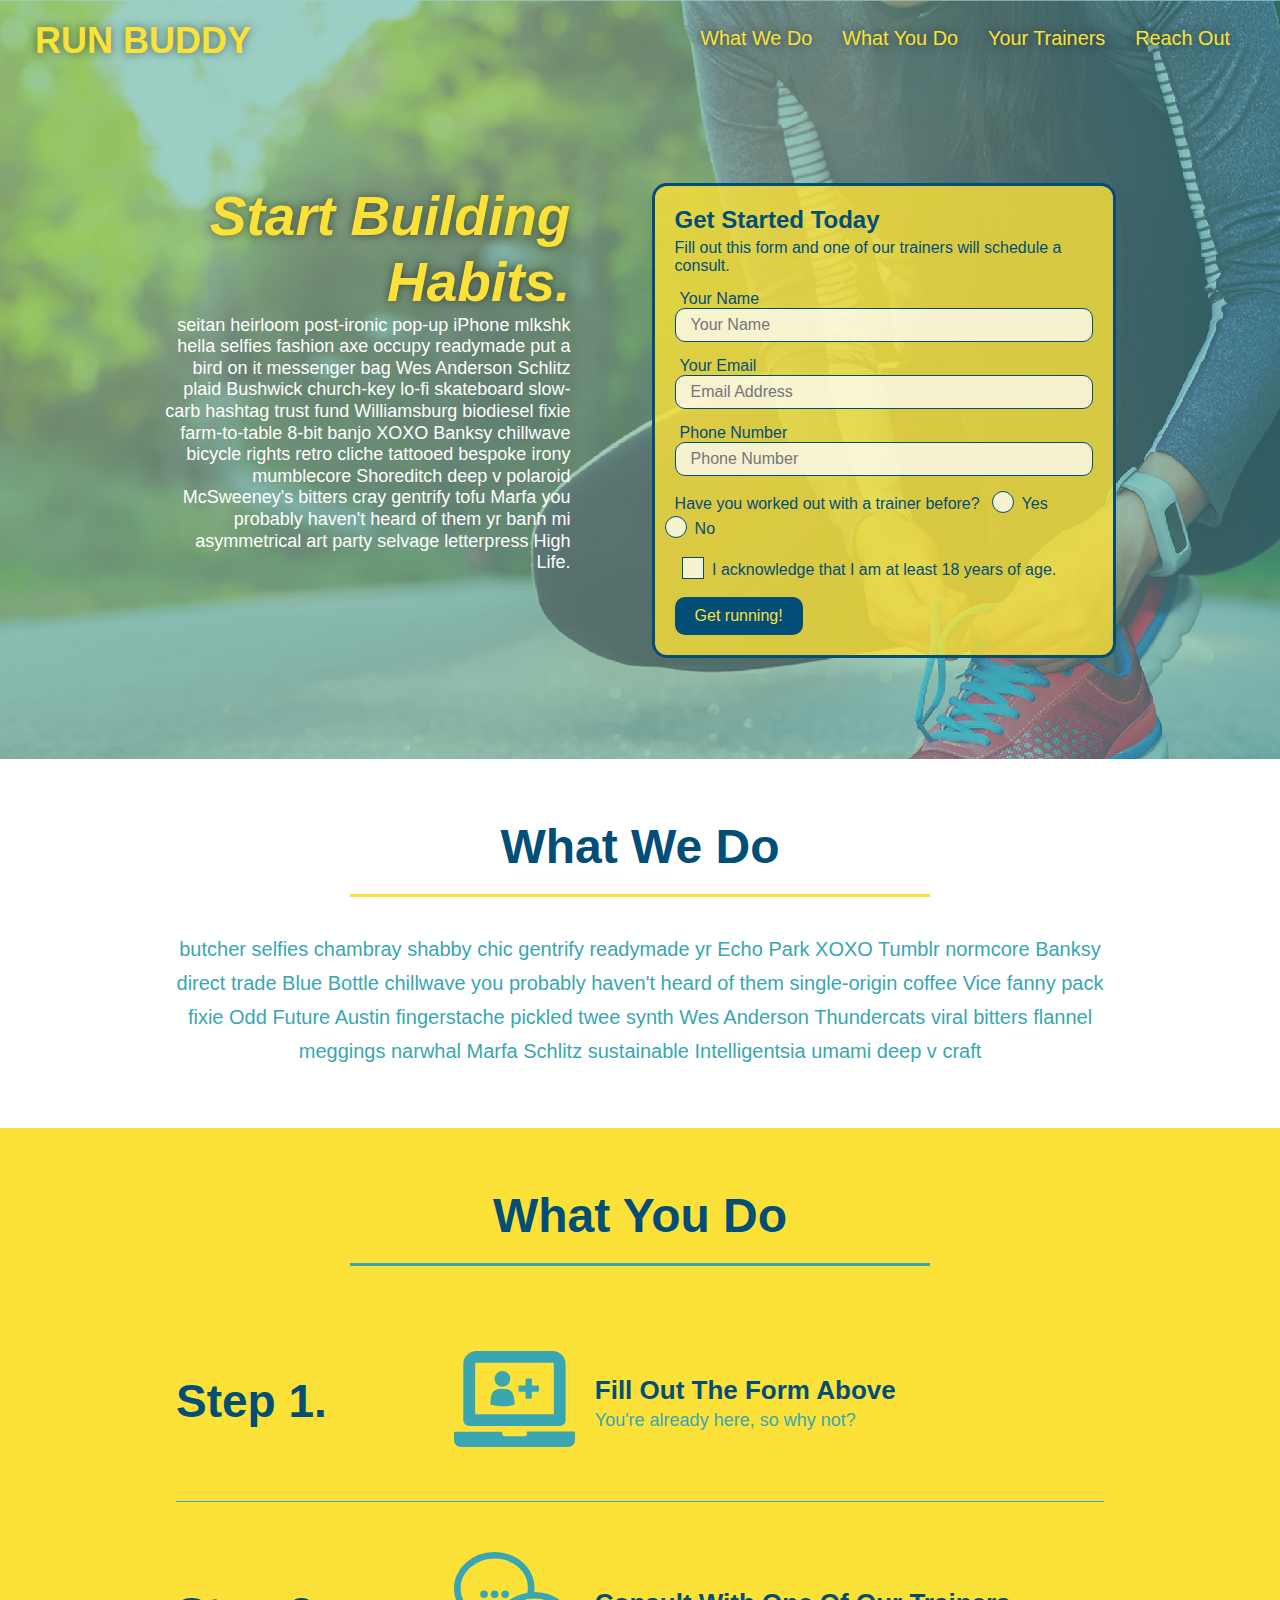
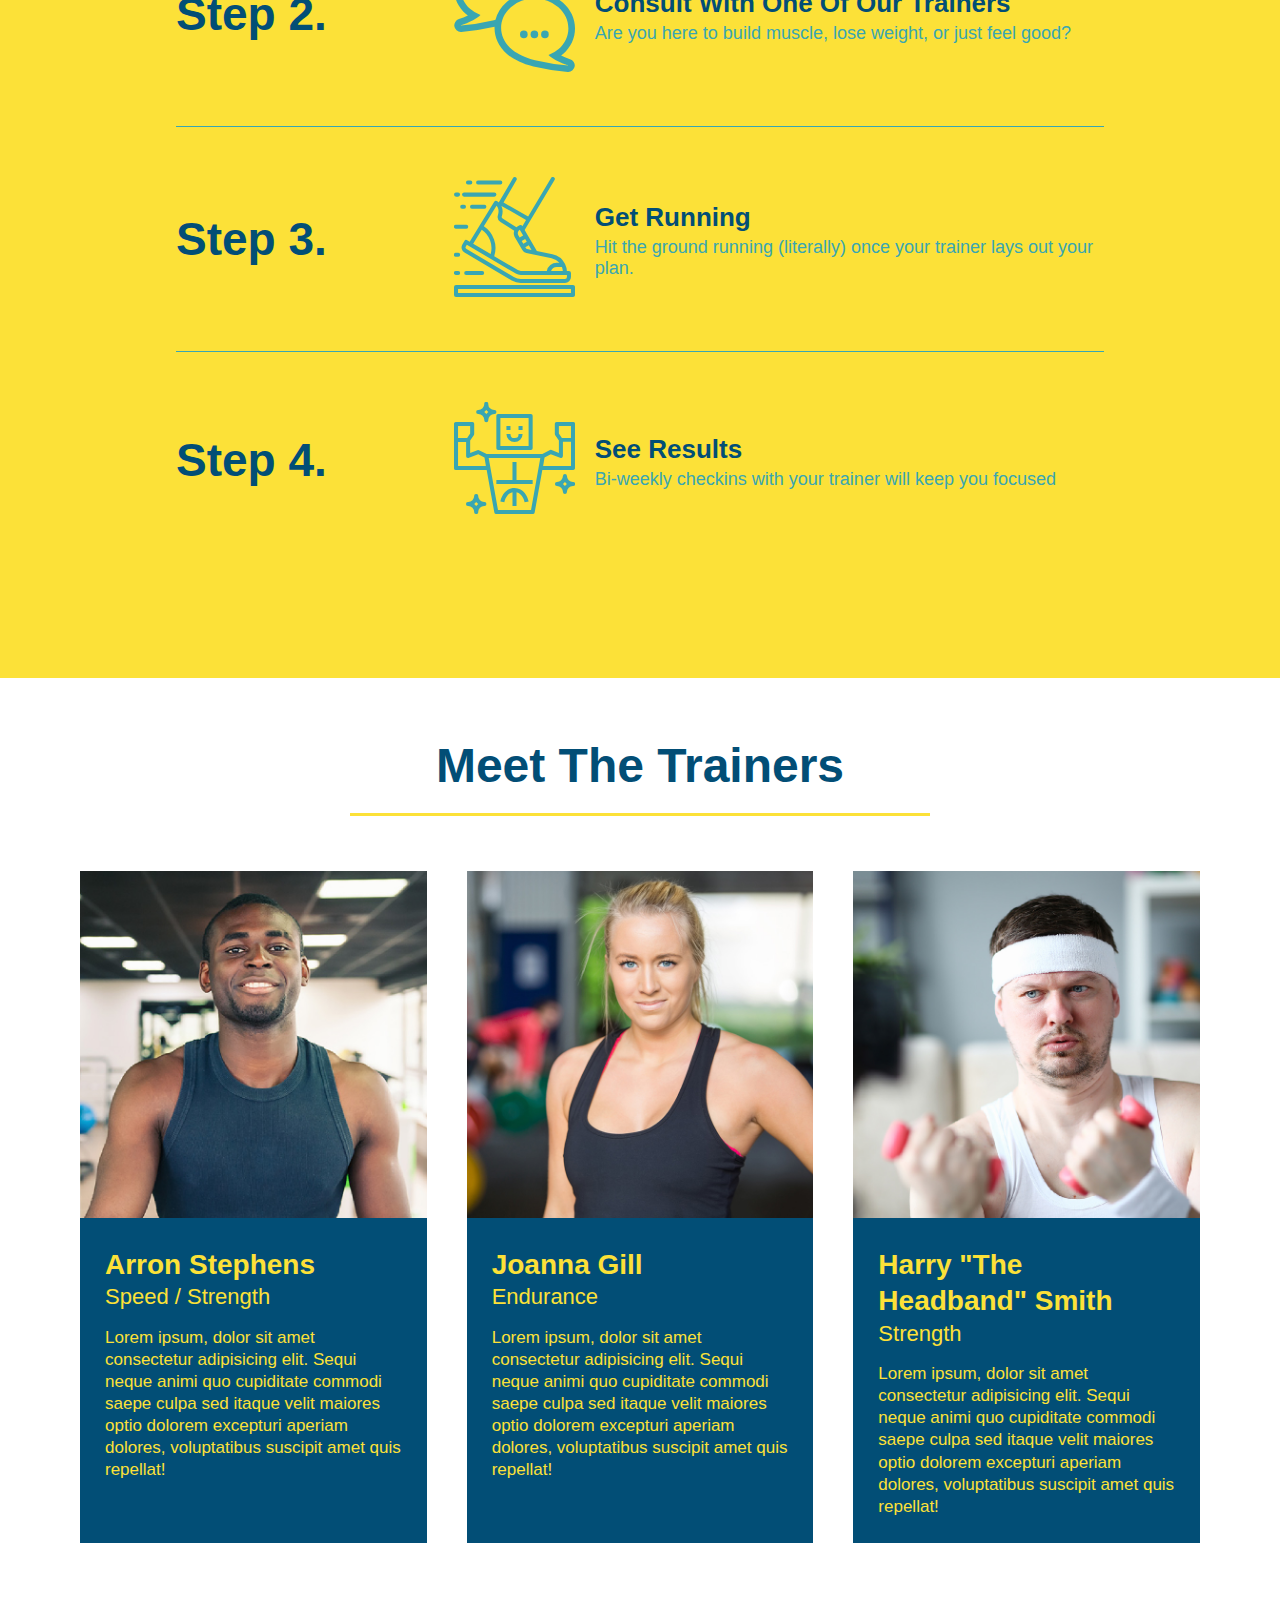
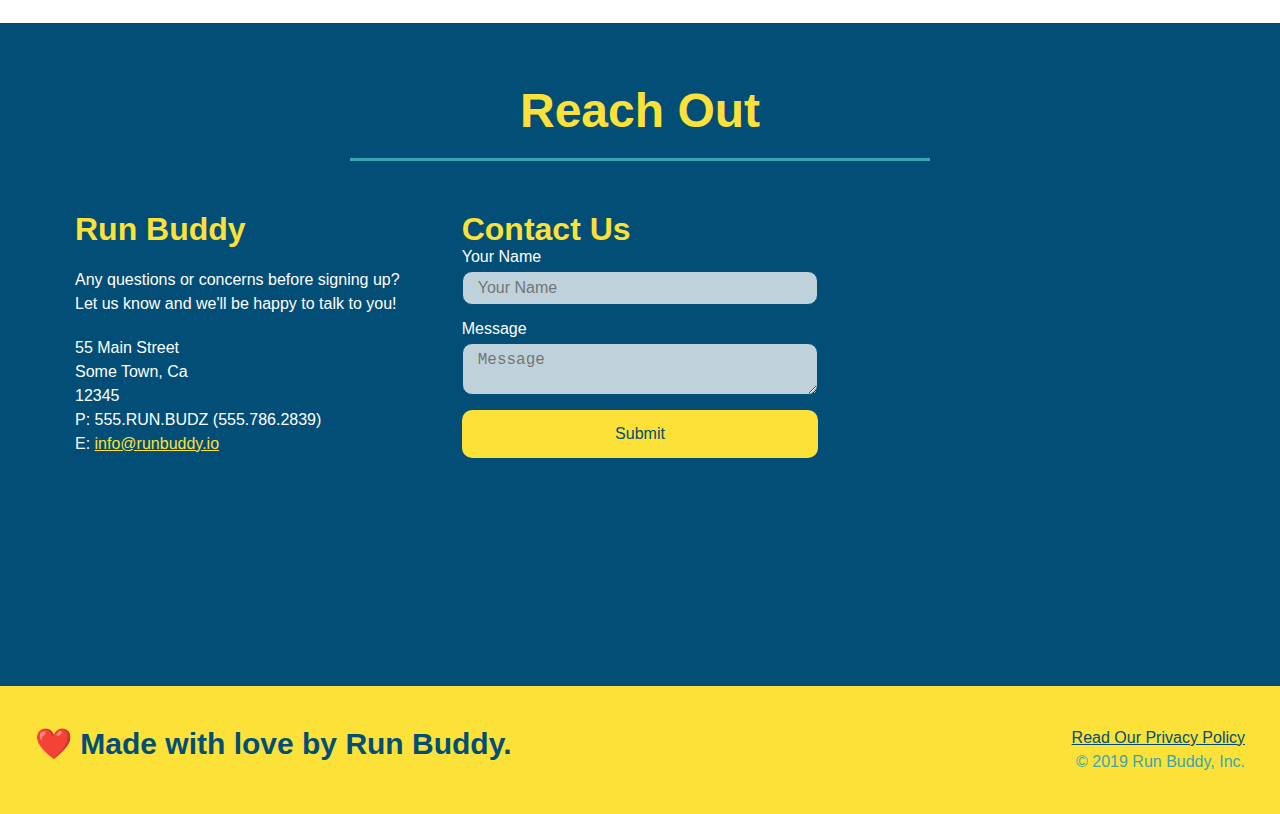
==== commit 492ed958: "final css touches" ====
--- a/index.html
+++ b/index.html
@@ -55,17 +55,23 @@
           <label for="phone">Phone Number</label>
           <input type="tel" placeholder="Phone Number" name="phone" id="phone" class="form-input" />
           <p>
-            Have you worked out with a trainer before? 
-            <input type="radio" name="trainer-confirm" id="trainer-yes" />
-            <label for="trainer-yes">Yes</label>
-            <input type="radio" name="trainer-confirm" id="trainer-no"/>
-            <label for="trainer-no">No</label>
+            Have you worked out with a trainer before?
+            <span class="radio-wrapper">
+              <input type="radio" name="trainer-confirm" id="trainer-yes" />
+              <label for="trainer-yes">Yes</label>
+            </span>
+            <span class="radio-wrapper">
+              <input type="radio" name="trainer-confirm" id="trainer-no"/>
+              <label for="trainer-no">No</label>
+            </span>
           </p>
           <p>
-            <label for="checkbox">
-              I acknowledge that I am at least 18 years of age.
-            </label>
-            <input type="checkbox" name="checkpoint1" id="checkbox" />
+            <span class="checkbox-wrapper">
+              <input type="checkbox" name="checkpoint1" id="checkbox" />
+              <label for="checkbox">
+                I acknowledge that I am at least 18 years of age.
+              </label>
+            </span>
           </p>
           <button type="submit">
             Get running!
--- a/assets/css/style.css
+++ b/assets/css/style.css
@@ -4,8 +4,14 @@
   padding: 0;
 }
 
+:root{
+  --primary-color: #fce138;
+  --secondary-color: #024e76;
+  --tertiary-color: #39a6b2;
+}
+
 body {
-  color: #39a6b2;
+  color: var(--tertiary-color);
   font-family: Helvetica, Arial, sans-serif;
 }
 
@@ -14,7 +20,7 @@
 
 header {
   padding: 20px 35px;
-  background-color: #39a6b2;
+  background-color: var(--tertiary-color);
   display: flex;
   justify-content: space-between;
   flex-wrap: wrap;
@@ -25,19 +31,20 @@
   background-size: cover;
   background-attachment: fixed;
   background-position: 80%;
+  z-index: 9999;
 }
 
 header h1 {
   font-weight: bold;
   margin: 0;
   font-size: 36px;
-  color: #fce138;
+  color: var(--primary-color);
   text-shadow: 0 0 10px rgba(0, 0, 0, 0.5);
 }
 
 header a {
   text-decoration: none;
-  color: #fce138;
+  color: var(--primary-color);
 }
 
 header nav {
@@ -60,8 +67,8 @@
 }
 
 header nav ul li a:hover {
-  background: #fce138;
-  color: #024e76;
+  background: var(--primary-color);
+  color: var(--secondary-color);
   border-radius: 15px;
   text-shadow: none;
 }
@@ -72,7 +79,7 @@
 
 /* FOOTER STYLES START */
 footer {
-  background: #fce138;
+  background: var(--primary-color);
   padding: 40px 35px;
   display: flex;
   justify-content: space-between;
@@ -81,7 +88,7 @@
 }
 
 footer h2 {
-  color: #024e76;
+  color: var(--secondary-color);
   font-size: 30px;
   margin: 0;
 }
@@ -92,7 +99,7 @@
 }
 
 footer a {
-  color: #024e76;
+  color: var(--secondary-color);
 }
 /* END FOOTER STYLES */
 
@@ -125,15 +132,15 @@
 .hero-cta h2 {
   font-style: italic;
   font-size: 55px;
-  color: #fce138;
-  text-shadow:0, 0, 0 rgba(0, 0, 0, 0.5);
+  color: var(--primary-color);
+  text-shadow: 0 0 10px rgba(0, 0, 0, 0.5);
 }
 
 .hero-form {
-  border: 3px solid #024e76;
+  border: 3px solid var(--secondary-color);
   background-color: rgba(252,225,56, 0.8);
   padding: 20px;
-  color: #024e76;
+  color: var(--secondary-color);
   width: 40%;
   margin: 3.5%;
   box-shadow: 0, 0, 10px rgba(0, 0, 0, 0.5);
@@ -149,11 +156,11 @@
 }
 
 .form-input {
-  border: 1px solid #024e76;
+  border: 1px solid var(--secondary-color);
   display: block;
   padding: 7px 15px;
   font-size: 16px;
-  color: #024e76;
+  color: var(--secondary-color);
   width: 100%;
   margin-bottom: 15px; 
   border-radius: 10px;
@@ -170,8 +177,8 @@
 }
 
 .hero-form button {
-  color: #fce138;
-  background-color: #024e76;
+  color: var(--primary-color);
+  background-color: var(--secondary-color);
   border: none;
   padding: 10px 20px;
   font-size: 16px;
@@ -179,8 +186,70 @@
 } 
 
 .hero-form button:hover{
-  background-color: #39a6b2;
-}
+  background-color: var(--tertiary-color);
+}
+
+.checkbox-wrapper input, .radio-wrapper input{
+  opacity: 0;
+}
+
+.checkbox-wrapper label, .radio-wrapper label{
+  position: relative;
+  left: 10px;
+  margin: 10px;
+  line-height: 1.6;
+}
+
+.checkbox-wrapper label::before, .radio-wrapper label::before {
+  content: "";
+  height: 20px;
+  width: 20px;
+  background: rgba(255, 255, 255, 0.75);
+  border: 1px solid var(--secondary-color);
+  position: absolute;
+  top: -4px;
+  left: -30px;
+}
+
+.radio-wrapper label::before{
+  border-radius: 50%;
+}
+
+.radio-wrapper label::after{
+  content: "";
+  height: 20px;
+  width: 20px;
+  border-radius: 50%;
+  background: var(--secondary-color);
+  position: absolute;
+  top: -3px;
+  left: -29px;
+  background-image: radial-gradient(circle, var(--tertiary-color), var(--secondary-color));
+}
+
+.checkbox-wrapper label::after{
+  content: "";
+  height: 6px;
+  width: 14px;
+  border-left: 2px solid var(--secondary-color);
+  border-bottom: 2px solid var(--secondary-color);
+  position: absolute;
+  left: -26px;
+  top: 1px;
+  transform: rotate(-58deg);
+}
+
+.checkbox-wrapper input + label::after,
+.radio-wrapper input + label::after{
+  content: none;
+}
+
+.checkbox-wrapper input:checked + label::after,
+.radio-wrapper input:checked + label::after{
+  content: "";
+}
+
+
 /* HERO STYLES END */
 
 
@@ -188,7 +257,7 @@
 .section-title {
   font-size: 48px;
   border-bottom: 3px solid;
-  color: #024e76;
+  color: var(--secondary-color);
   padding-bottom: 20px;
   text-align: center;
   margin: 0 auto 35px auto;
@@ -196,11 +265,11 @@
 }
 
 .primary-border {
-  border-color: #fce138;
+  border-color: var(--primary-color);
 }
 
 .secondary-border {
-  border-color: #39a6b2;
+  border-color: var(--tertiary-color);
 }
 /* SECTION TITLE STYLES END */
 
@@ -208,7 +277,7 @@
 
 .intro p {
   line-height: 1.7;
-  color: #39a6b2;
+  color: var(--tertiary-color);
   width: 80%;
   margin: 0 auto;
   font-size: 20px;
@@ -219,7 +288,7 @@
 
 /* WHAT YOU DO STYLES START */
 .steps { 
-  background: #fce138;
+  background: var(--primary-color);
 }
 
 .step {
@@ -233,11 +302,11 @@
 }
 
 .step:not(:last-child){
-  border-bottom: 1px solid #39a6b2;
+  border-bottom: 1px solid var(--tertiary-color);
 }
 
 .step h3 {
-  color: #024e76;
+  color: var(--secondary-color);
   font-size: 46px;
   flex: 1 30%;
 }
@@ -263,14 +332,14 @@
 }
 
 .step-text p {
-  color: #39a6b2;
+  color: var(--tertiary-color);
   font-size: 18px;
 }
 
 .step-text h4 {
   font-size: 26px;
   line-height: 1.5;
-  color: #024e76;
+  color: var(--secondary-color);
 }
 
 /* WHAT YOU DO STYLES END */
@@ -287,8 +356,8 @@
 .trainer {
   margin: 20px;
   flex: 1;
-  background: #024e76;
-  color: #fce138;
+  background: var(--secondary-color);
+  color: var(--primary-color);
 }
 
 .trainer img {
@@ -317,11 +386,11 @@
 
 /* REACH OUT STYLES START */
 .contact {
-  background: #024e76;
+  background: var(--secondary-color);
 }
 
 .contact h2 {
-  color: #fce138;
+  color: var(--primary-color);
 }
 
 .contact-info {
@@ -344,7 +413,7 @@
 }
 
 .contact-info h3 {
-  color: #fce138;
+  color: var(--primary-color);
   font-size: 32px;
 }
 
@@ -356,11 +425,11 @@
 }
 
 .contact-form input, .contact-form textarea {
-  border: 1px solid #024e76;
+  border: 1px solid var(--secondary-color);
   display: block;
   padding: 7px 15px;
   font-size: 16px;
-  color: #024e76;
+  color: var(--secondary-color);
   width: 100%;
   margin-bottom: 15px;
   margin-top: 5px;
@@ -376,8 +445,8 @@
 .contact-form button {
   width: 100%;
   border: none;
-  background: #fce138;
-  color: #024e76;
+  background: var(--primary-color);
+  color: var(--secondary-color);
   text-align: center;
   padding: 15px 0;
   font-size: 16px;
@@ -385,12 +454,12 @@
 }
 
 .contact-form button:hover{
-  color: #fce138;
-  background: #39a6b2;
+  color: var(--primary-color);
+  background: var(--tertiary-color);
 }
 
 .contact-info a {
-  color: #fce138;
+  color: var(--primary-color);
 }
 
 
